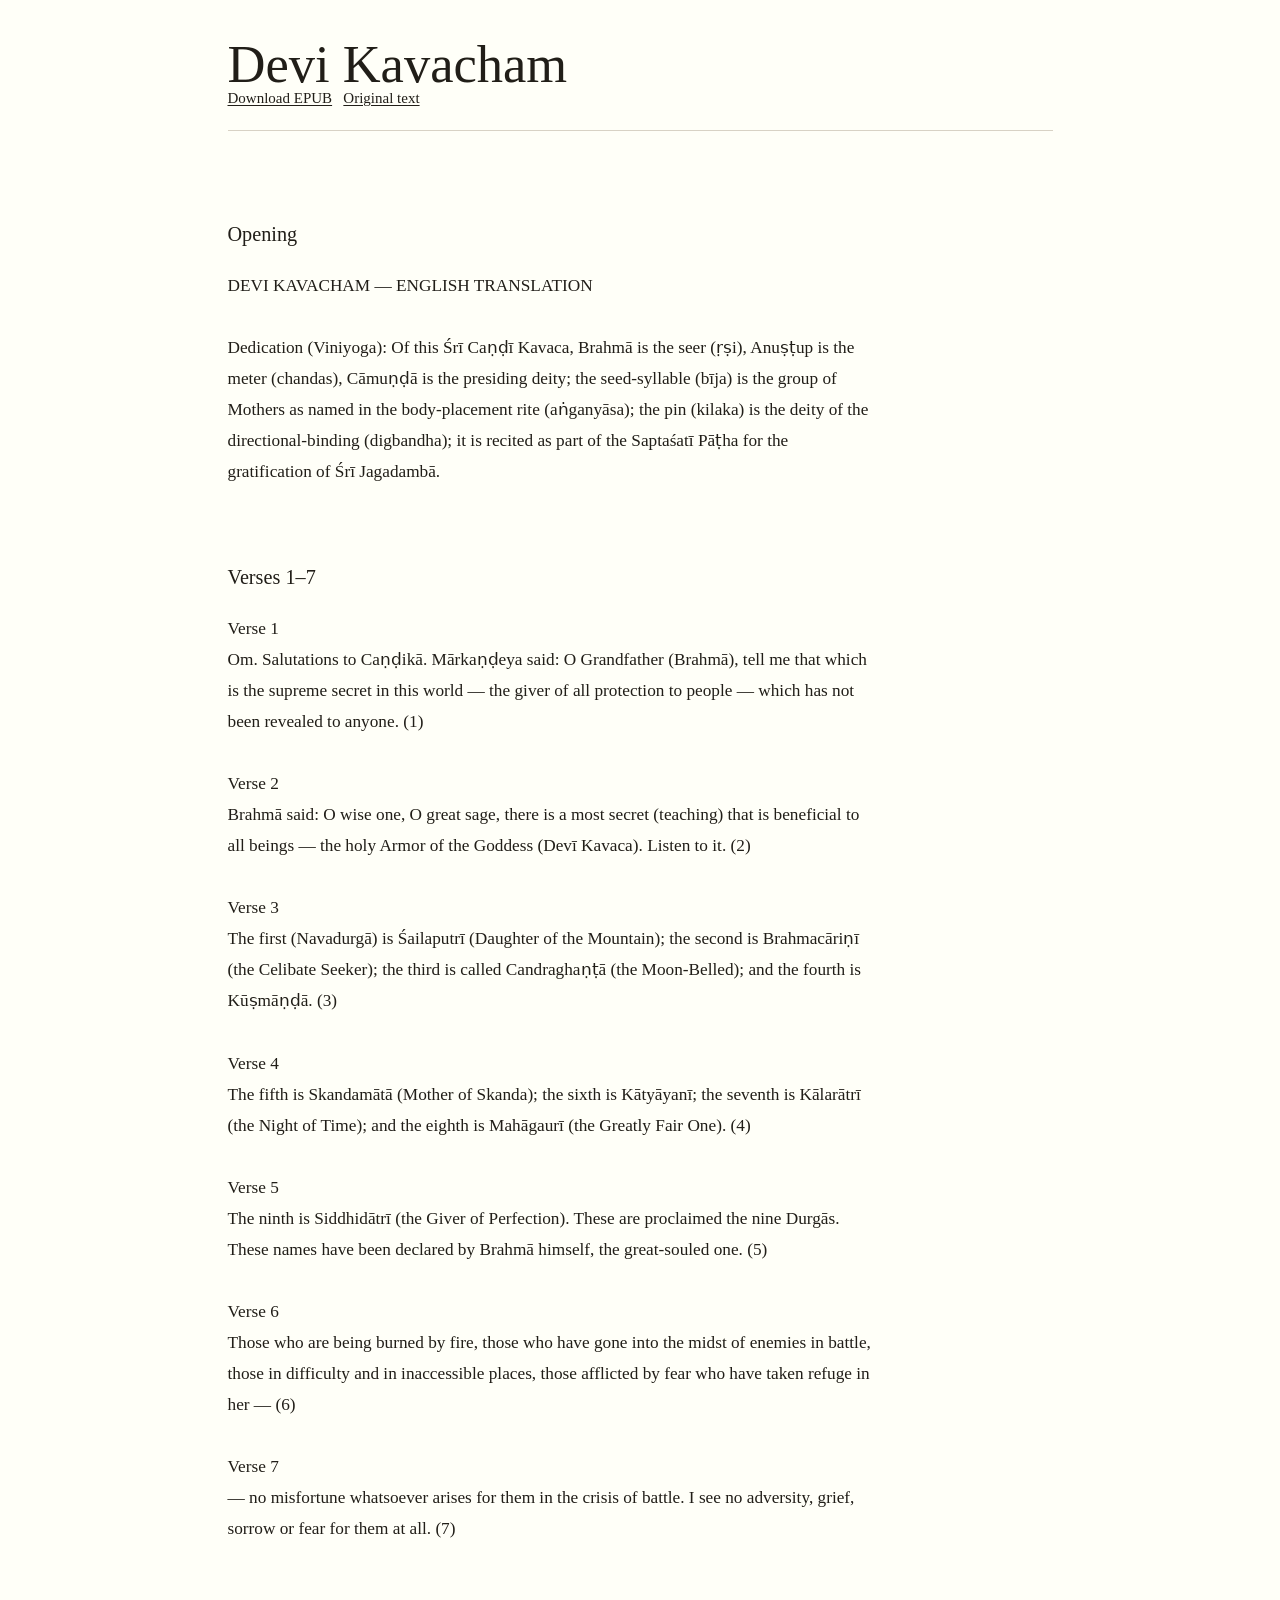
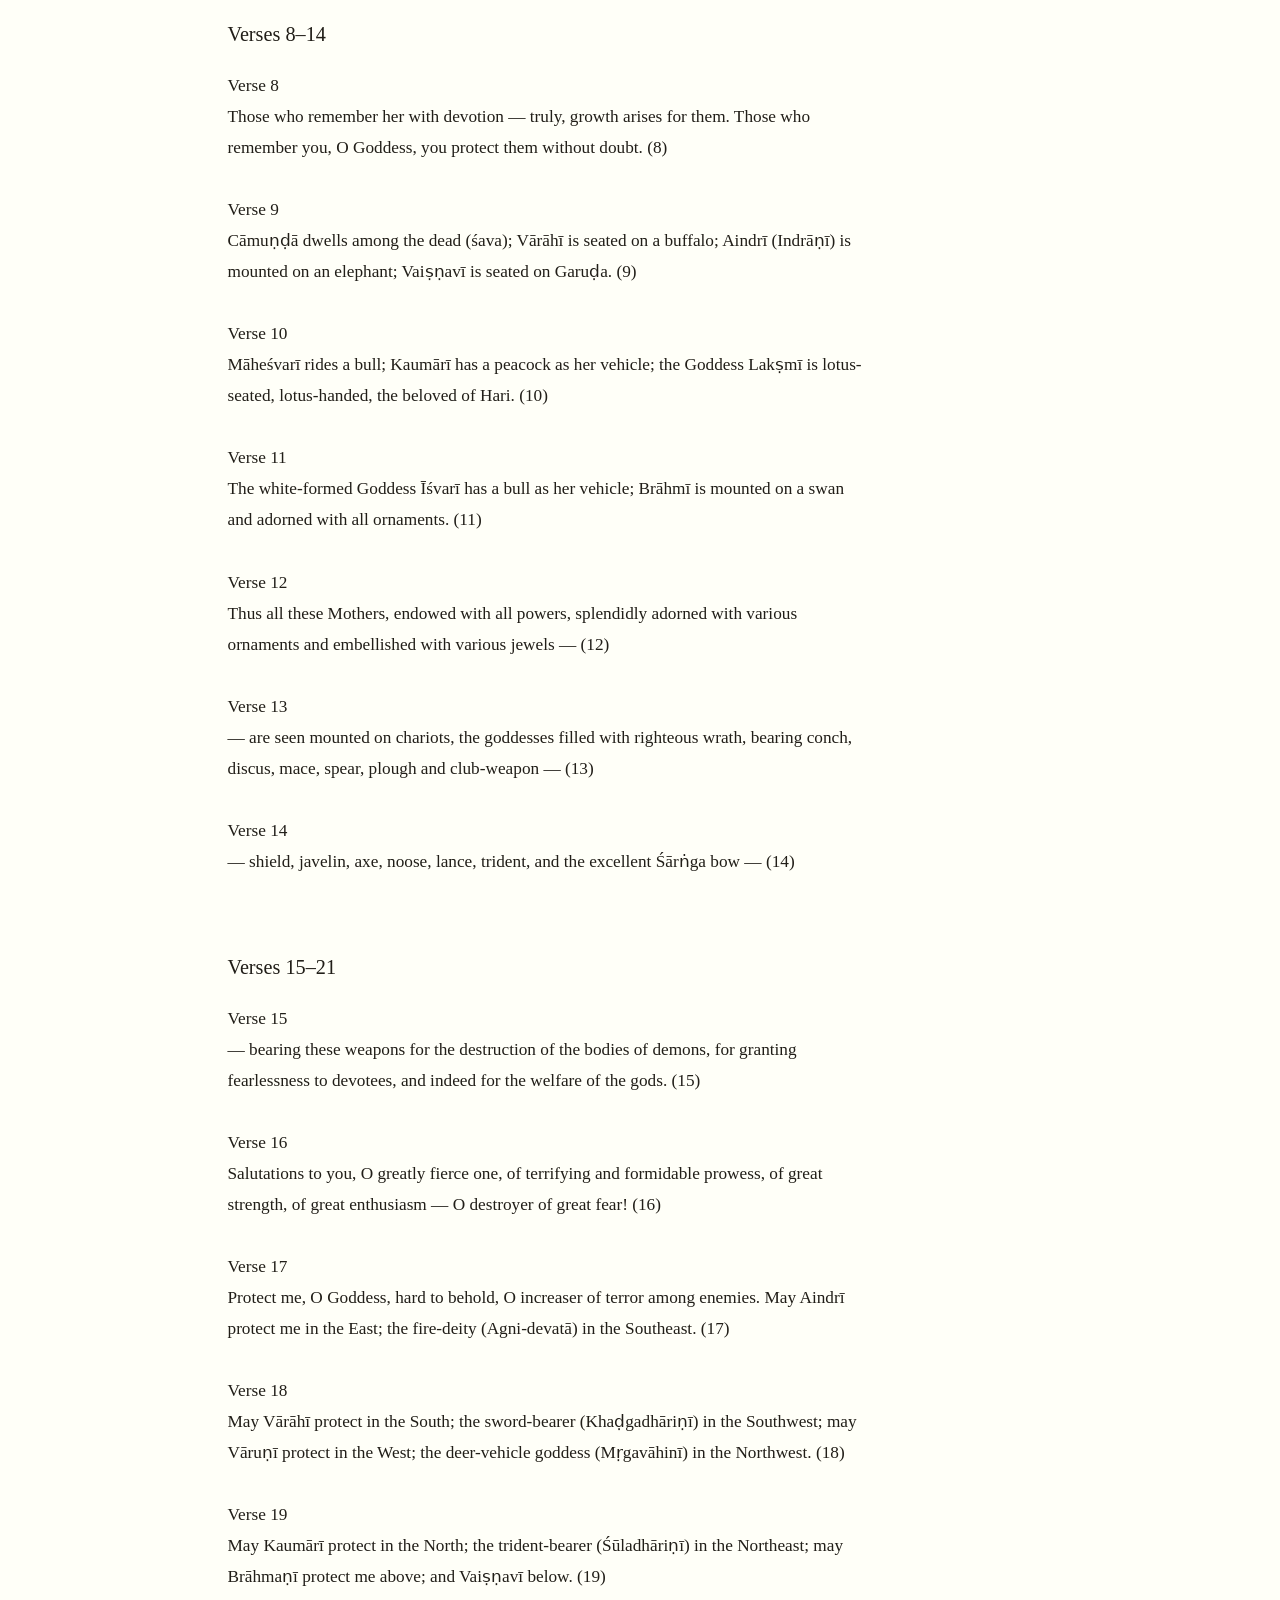
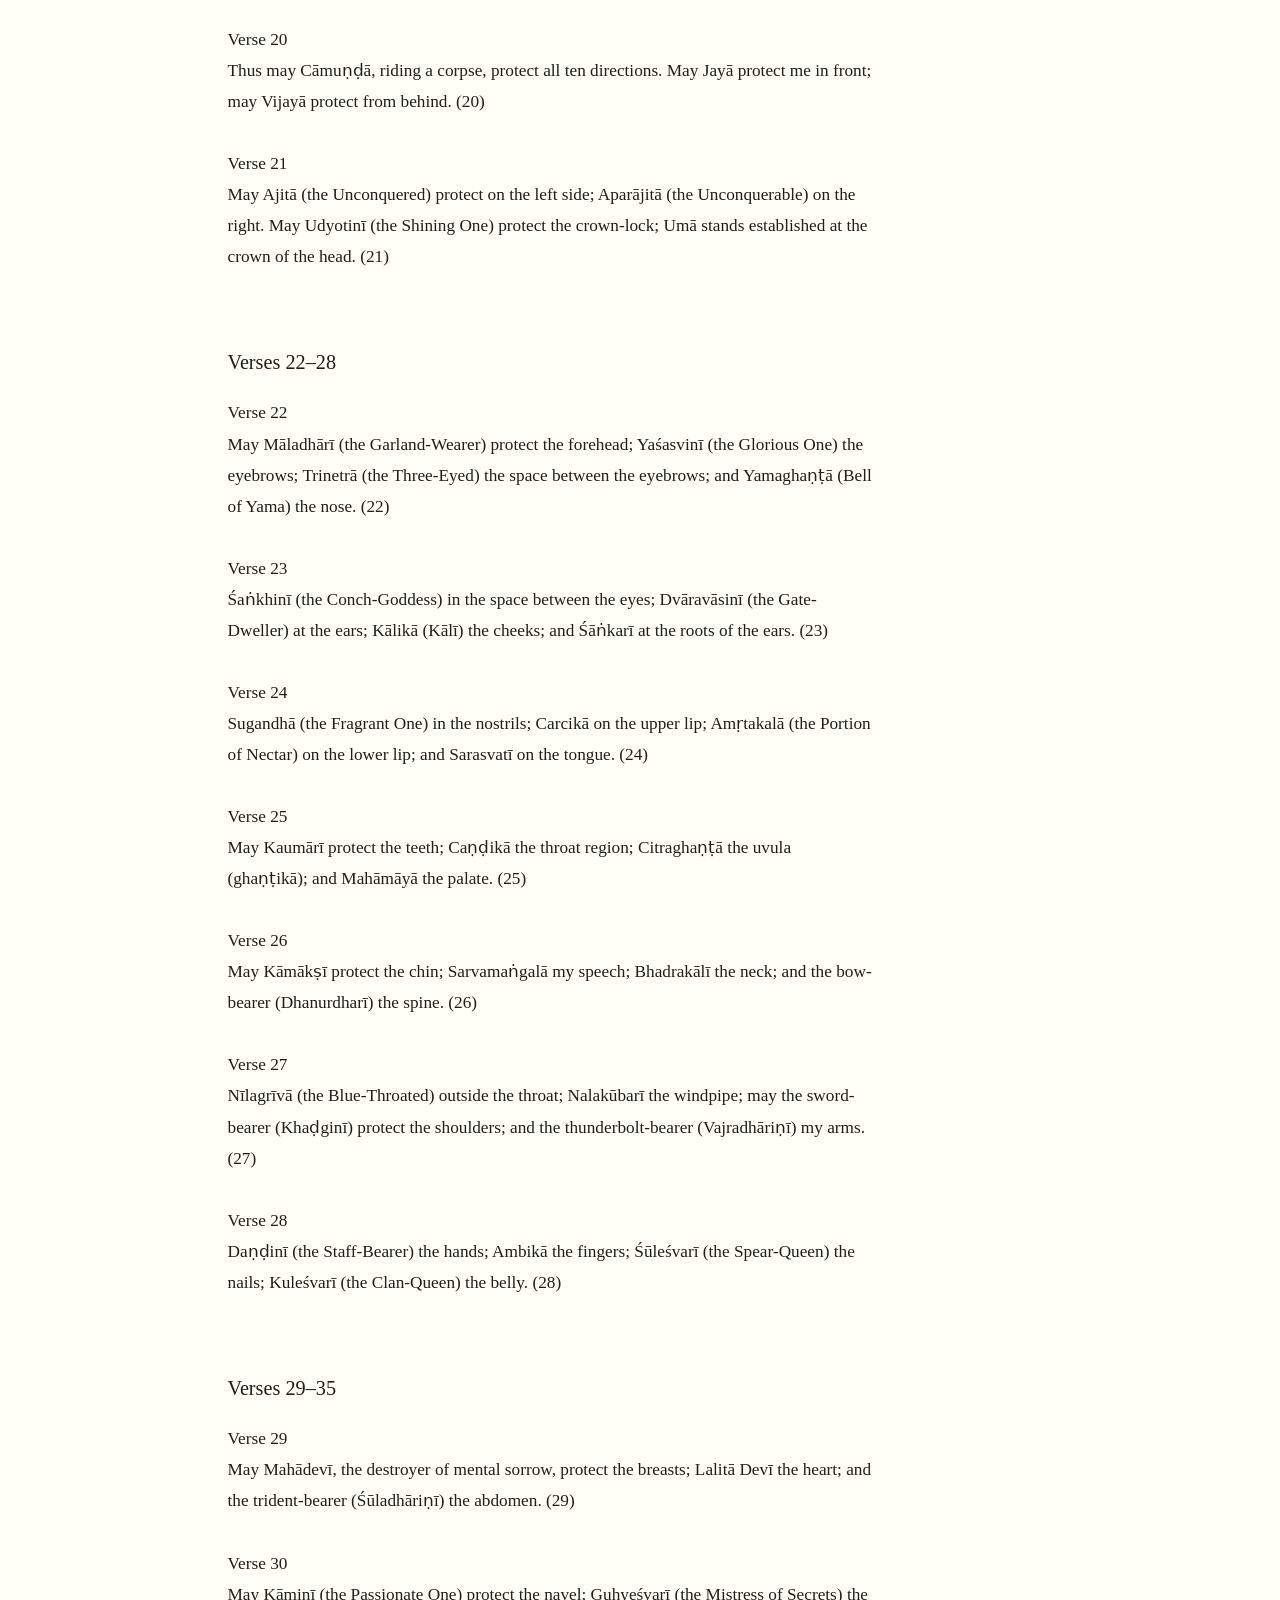
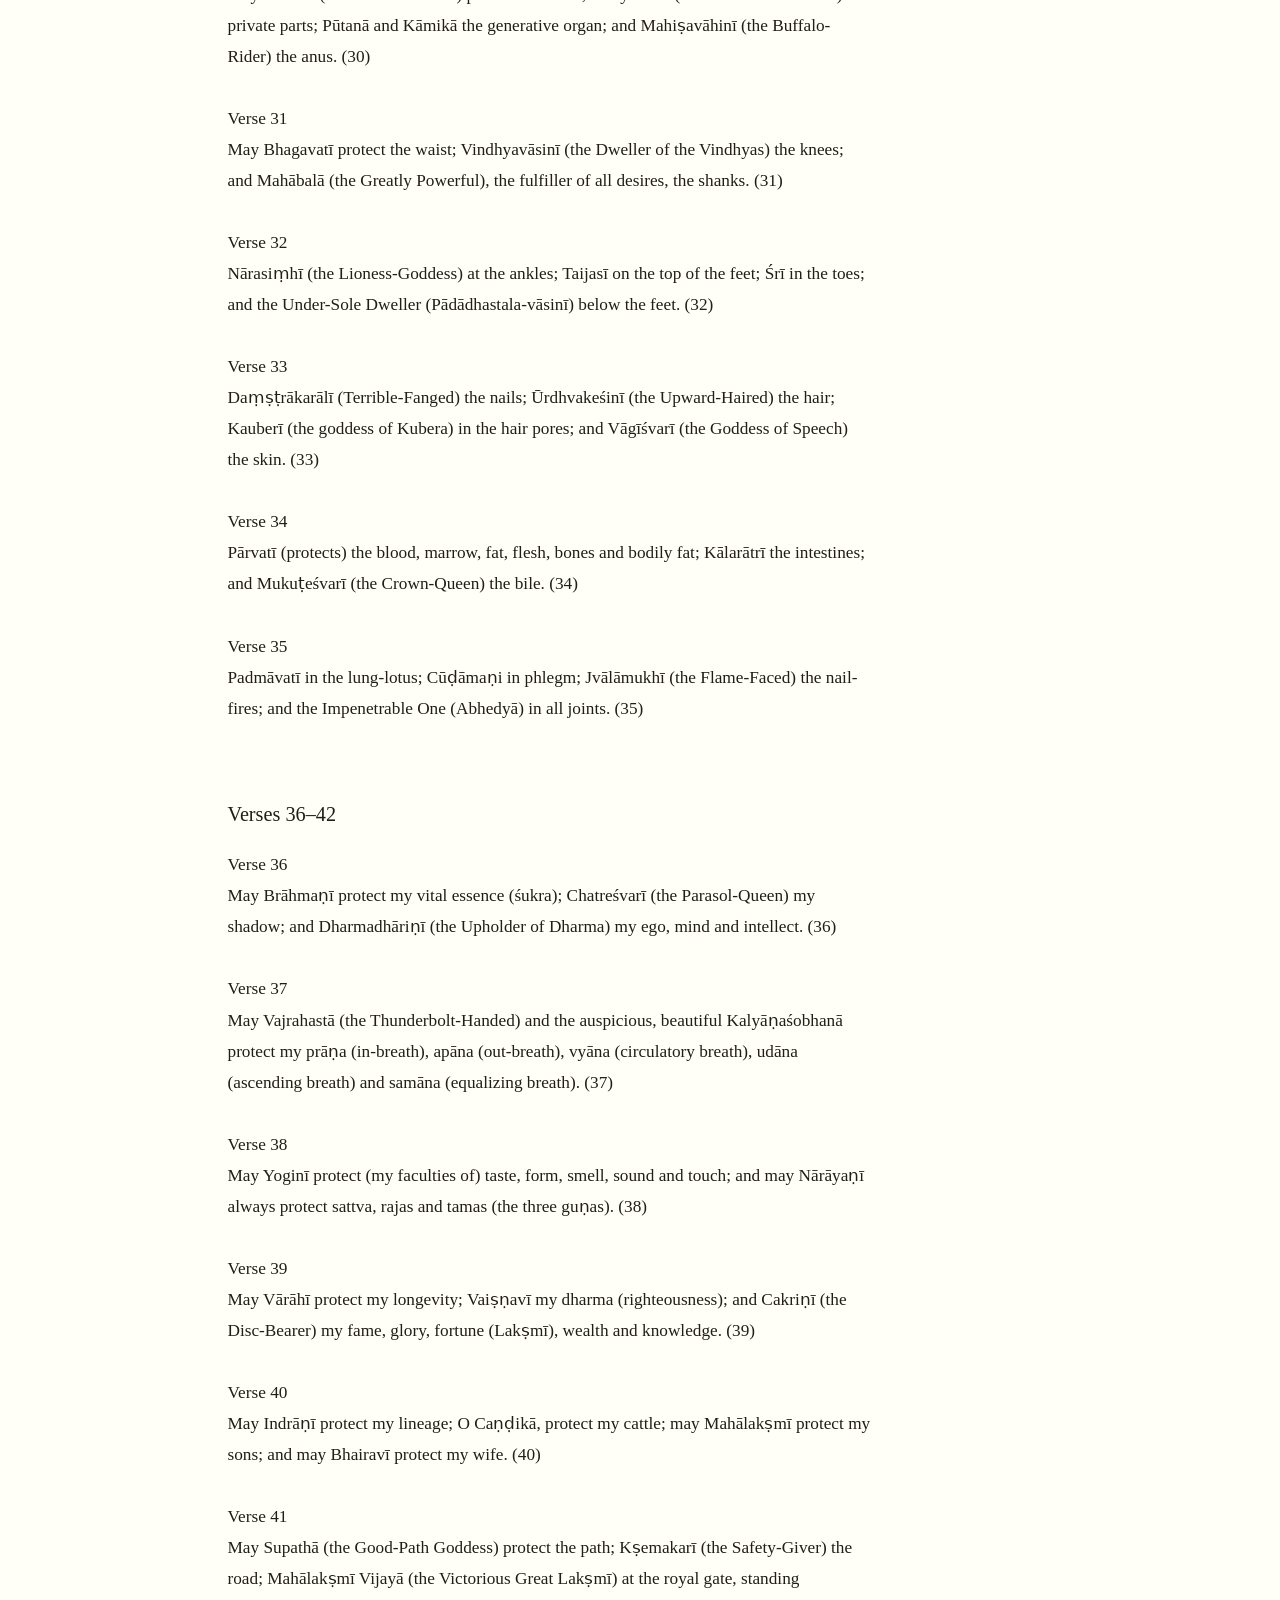
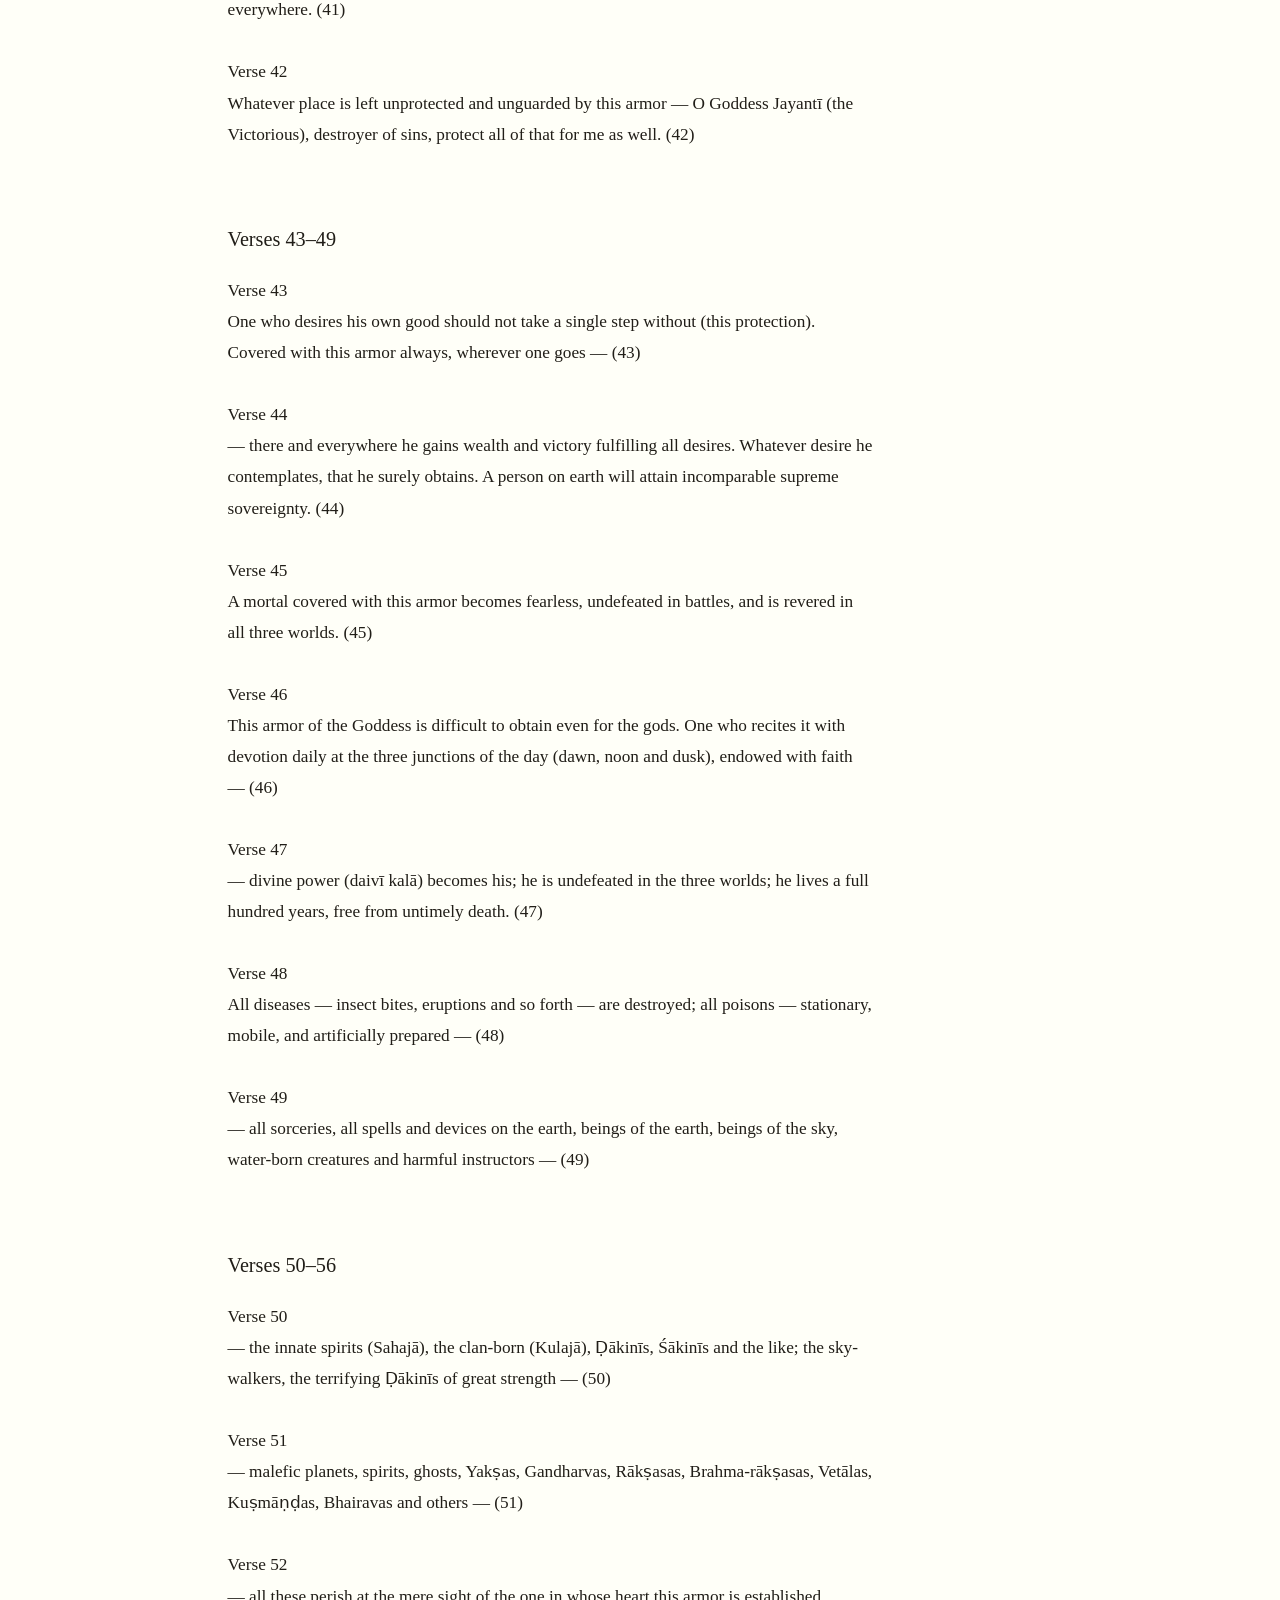
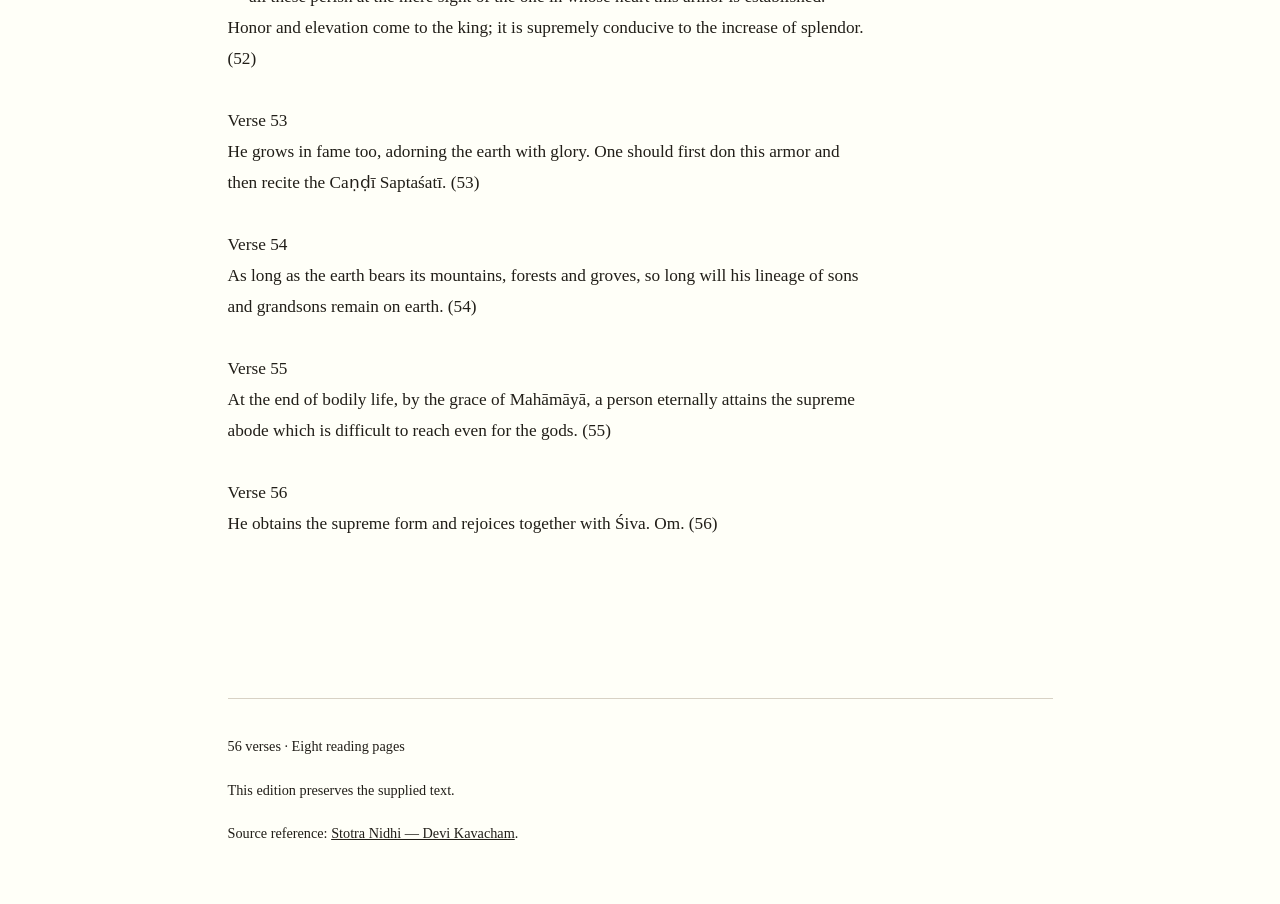
==== index.html @ 77fc0b28 "Add initial implementation for Devi Kavacham reading edition - Create  for the reading interface wit" ====
<!doctype html>
<html lang="en"><head><meta charset="utf-8"><meta name="viewport" content="width=device-width, initial-scale=1"><meta name="description" content="Devi Kavacham, presented in a quiet reading edition with 56 verses and an EPUB download."><title>Devi Kavacham</title><link rel="stylesheet" href="assets/vendor/tufte.css"><link rel="stylesheet" href="assets/reader.css"><script src="assets/reader.js" defer></script></head>
<body><a class="skip-link" href="#reading">Skip to text</a><header class="book-header"><h1>Devi Kavacham</h1><nav aria-label="Reading formats"><a href="Devi-Kavacham.epub" download>Download EPUB</a><a href="Devi_Kavacham_English_Only.txt" download>Original text</a><button id="epub-toggle" type="button" hidden>Read EPUB</button></nav></header>
<main id="reading"><div class="reader-controls" id="reader-controls" hidden><div class="page-controls"><label for="page-select">Go to</label><select id="page-select"><option value="0">Opening</option><option value="1">Page 1: Verses 1–7</option><option value="2">Page 2: Verses 8–14</option><option value="3">Page 3: Verses 15–21</option><option value="4">Page 4: Verses 22–28</option><option value="5">Page 5: Verses 29–35</option><option value="6">Page 6: Verses 36–42</option><option value="7">Page 7: Verses 43–49</option><option value="8">Page 8: Verses 50–56</option></select></div><div class="text-controls"><button type="button" id="smaller" aria-label="Decrease text size">A−</button><button type="button" id="larger" aria-label="Increase text size">A+</button></div></div>
<article id="html-reader"><section class="reading-page" id="page-0" aria-labelledby="heading-0"><h2 id="heading-0" tabindex="-1">Opening</h2><pre class="source-text">DEVI KAVACHAM — ENGLISH TRANSLATION

Dedication (Viniyoga): Of this Śrī Caṇḍī Kavaca, Brahmā is the seer (ṛṣi), Anuṣṭup is the meter (chandas), Cāmuṇḍā is the presiding deity; the seed-syllable (bīja) is the group of Mothers as named in the body-placement rite (aṅganyāsa); the pin (kilaka) is the deity of the directional-binding (digbandha); it is recited as part of the Saptaśatī Pāṭha for the gratification of Śrī Jagadambā.

</pre></section>
<section class="reading-page" id="page-1" aria-labelledby="heading-1"><h2 id="heading-1" tabindex="-1">Verses 1–7</h2><pre class="source-text"><span class="verse" id="verse-1"><span class="verse-label">Verse 1</span>
Om. Salutations to Caṇḍikā. Mārkaṇḍeya said: O Grandfather (Brahmā), tell me that which is the supreme secret in this world — the giver of all protection to people — which has not been revealed to anyone. (1)

</span><span class="verse" id="verse-2"><span class="verse-label">Verse 2</span>
Brahmā said: O wise one, O great sage, there is a most secret (teaching) that is beneficial to all beings — the holy Armor of the Goddess (Devī Kavaca). Listen to it. (2)

</span><span class="verse" id="verse-3"><span class="verse-label">Verse 3</span>
The first (Navadurgā) is Śailaputrī (Daughter of the Mountain); the second is Brahmacāriṇī (the Celibate Seeker); the third is called Candraghaṇṭā (the Moon-Belled); and the fourth is Kūṣmāṇḍā. (3)

</span><span class="verse" id="verse-4"><span class="verse-label">Verse 4</span>
The fifth is Skandamātā (Mother of Skanda); the sixth is Kātyāyanī; the seventh is Kālarātrī (the Night of Time); and the eighth is Mahāgaurī (the Greatly Fair One). (4)

</span><span class="verse" id="verse-5"><span class="verse-label">Verse 5</span>
The ninth is Siddhidātrī (the Giver of Perfection). These are proclaimed the nine Durgās. These names have been declared by Brahmā himself, the great-souled one. (5)

</span><span class="verse" id="verse-6"><span class="verse-label">Verse 6</span>
Those who are being burned by fire, those who have gone into the midst of enemies in battle, those in difficulty and in inaccessible places, those afflicted by fear who have taken refuge in her — (6)

</span><span class="verse" id="verse-7"><span class="verse-label">Verse 7</span>
— no misfortune whatsoever arises for them in the crisis of battle. I see no adversity, grief, sorrow or fear for them at all. (7)

</span></pre></section>
<section class="reading-page" id="page-2" aria-labelledby="heading-2"><h2 id="heading-2" tabindex="-1">Verses 8–14</h2><pre class="source-text"><span class="verse" id="verse-8"><span class="verse-label">Verse 8</span>
Those who remember her with devotion — truly, growth arises for them. Those who remember you, O Goddess, you protect them without doubt. (8)

</span><span class="verse" id="verse-9"><span class="verse-label">Verse 9</span>
Cāmuṇḍā dwells among the dead (śava); Vārāhī is seated on a buffalo; Aindrī (Indrāṇī) is mounted on an elephant; Vaiṣṇavī is seated on Garuḍa. (9)

</span><span class="verse" id="verse-10"><span class="verse-label">Verse 10</span>
Māheśvarī rides a bull; Kaumārī has a peacock as her vehicle; the Goddess Lakṣmī is lotus-seated, lotus-handed, the beloved of Hari. (10)

</span><span class="verse" id="verse-11"><span class="verse-label">Verse 11</span>
The white-formed Goddess Īśvarī has a bull as her vehicle; Brāhmī is mounted on a swan and adorned with all ornaments. (11)

</span><span class="verse" id="verse-12"><span class="verse-label">Verse 12</span>
Thus all these Mothers, endowed with all powers, splendidly adorned with various ornaments and embellished with various jewels — (12)

</span><span class="verse" id="verse-13"><span class="verse-label">Verse 13</span>
— are seen mounted on chariots, the goddesses filled with righteous wrath, bearing conch, discus, mace, spear, plough and club-weapon — (13)

</span><span class="verse" id="verse-14"><span class="verse-label">Verse 14</span>
— shield, javelin, axe, noose, lance, trident, and the excellent Śārṅga bow — (14)

</span></pre></section>
<section class="reading-page" id="page-3" aria-labelledby="heading-3"><h2 id="heading-3" tabindex="-1">Verses 15–21</h2><pre class="source-text"><span class="verse" id="verse-15"><span class="verse-label">Verse 15</span>
— bearing these weapons for the destruction of the bodies of demons, for granting fearlessness to devotees, and indeed for the welfare of the gods. (15)

</span><span class="verse" id="verse-16"><span class="verse-label">Verse 16</span>
Salutations to you, O greatly fierce one, of terrifying and formidable prowess, of great strength, of great enthusiasm — O destroyer of great fear! (16)

</span><span class="verse" id="verse-17"><span class="verse-label">Verse 17</span>
Protect me, O Goddess, hard to behold, O increaser of terror among enemies. May Aindrī protect me in the East; the fire-deity (Agni-devatā) in the Southeast. (17)

</span><span class="verse" id="verse-18"><span class="verse-label">Verse 18</span>
May Vārāhī protect in the South; the sword-bearer (Khaḍgadhāriṇī) in the Southwest; may Vāruṇī protect in the West; the deer-vehicle goddess (Mṛgavāhinī) in the Northwest. (18)

</span><span class="verse" id="verse-19"><span class="verse-label">Verse 19</span>
May Kaumārī protect in the North; the trident-bearer (Śūladhāriṇī) in the Northeast; may Brāhmaṇī protect me above; and Vaiṣṇavī below. (19)

</span><span class="verse" id="verse-20"><span class="verse-label">Verse 20</span>
Thus may Cāmuṇḍā, riding a corpse, protect all ten directions. May Jayā protect me in front; may Vijayā protect from behind. (20)

</span><span class="verse" id="verse-21"><span class="verse-label">Verse 21</span>
May Ajitā (the Unconquered) protect on the left side; Aparājitā (the Unconquerable) on the right. May Udyotinī (the Shining One) protect the crown-lock; Umā stands established at the crown of the head. (21)

</span></pre></section>
<section class="reading-page" id="page-4" aria-labelledby="heading-4"><h2 id="heading-4" tabindex="-1">Verses 22–28</h2><pre class="source-text"><span class="verse" id="verse-22"><span class="verse-label">Verse 22</span>
May Māladhārī (the Garland-Wearer) protect the forehead; Yaśasvinī (the Glorious One) the eyebrows; Trinetrā (the Three-Eyed) the space between the eyebrows; and Yamaghaṇṭā (Bell of Yama) the nose. (22)

</span><span class="verse" id="verse-23"><span class="verse-label">Verse 23</span>
Śaṅkhinī (the Conch-Goddess) in the space between the eyes; Dvāravāsinī (the Gate-Dweller) at the ears; Kālikā (Kālī) the cheeks; and Śāṅkarī at the roots of the ears. (23)

</span><span class="verse" id="verse-24"><span class="verse-label">Verse 24</span>
Sugandhā (the Fragrant One) in the nostrils; Carcikā on the upper lip; Amṛtakalā (the Portion of Nectar) on the lower lip; and Sarasvatī on the tongue. (24)

</span><span class="verse" id="verse-25"><span class="verse-label">Verse 25</span>
May Kaumārī protect the teeth; Caṇḍikā the throat region; Citraghaṇṭā the uvula (ghaṇṭikā); and Mahāmāyā the palate. (25)

</span><span class="verse" id="verse-26"><span class="verse-label">Verse 26</span>
May Kāmākṣī protect the chin; Sarvamaṅgalā my speech; Bhadrakālī the neck; and the bow-bearer (Dhanurdharī) the spine. (26)

</span><span class="verse" id="verse-27"><span class="verse-label">Verse 27</span>
Nīlagrīvā (the Blue-Throated) outside the throat; Nalakūbarī the windpipe; may the sword-bearer (Khaḍginī) protect the shoulders; and the thunderbolt-bearer (Vajradhāriṇī) my arms. (27)

</span><span class="verse" id="verse-28"><span class="verse-label">Verse 28</span>
Daṇḍinī (the Staff-Bearer) the hands; Ambikā the fingers; Śūleśvarī (the Spear-Queen) the nails; Kuleśvarī (the Clan-Queen) the belly. (28)

</span></pre></section>
<section class="reading-page" id="page-5" aria-labelledby="heading-5"><h2 id="heading-5" tabindex="-1">Verses 29–35</h2><pre class="source-text"><span class="verse" id="verse-29"><span class="verse-label">Verse 29</span>
May Mahādevī, the destroyer of mental sorrow, protect the breasts; Lalitā Devī the heart; and the trident-bearer (Śūladhāriṇī) the abdomen. (29)

</span><span class="verse" id="verse-30"><span class="verse-label">Verse 30</span>
May Kāminī (the Passionate One) protect the navel; Guhyeśvarī (the Mistress of Secrets) the private parts; Pūtanā and Kāmikā the generative organ; and Mahiṣavāhinī (the Buffalo-Rider) the anus. (30)

</span><span class="verse" id="verse-31"><span class="verse-label">Verse 31</span>
May Bhagavatī protect the waist; Vindhyavāsinī (the Dweller of the Vindhyas) the knees; and Mahābalā (the Greatly Powerful), the fulfiller of all desires, the shanks. (31)

</span><span class="verse" id="verse-32"><span class="verse-label">Verse 32</span>
Nārasiṃhī (the Lioness-Goddess) at the ankles; Taijasī on the top of the feet; Śrī in the toes; and the Under-Sole Dweller (Pādādhastala-vāsinī) below the feet. (32)

</span><span class="verse" id="verse-33"><span class="verse-label">Verse 33</span>
Daṃṣṭrākarālī (Terrible-Fanged) the nails; Ūrdhvakeśinī (the Upward-Haired) the hair; Kauberī (the goddess of Kubera) in the hair pores; and Vāgīśvarī (the Goddess of Speech) the skin. (33)

</span><span class="verse" id="verse-34"><span class="verse-label">Verse 34</span>
Pārvatī (protects) the blood, marrow, fat, flesh, bones and bodily fat; Kālarātrī the intestines; and Mukuṭeśvarī (the Crown-Queen) the bile. (34)

</span><span class="verse" id="verse-35"><span class="verse-label">Verse 35</span>
Padmāvatī in the lung-lotus; Cūḍāmaṇi in phlegm; Jvālāmukhī (the Flame-Faced) the nail-fires; and the Impenetrable One (Abhedyā) in all joints. (35)

</span></pre></section>
<section class="reading-page" id="page-6" aria-labelledby="heading-6"><h2 id="heading-6" tabindex="-1">Verses 36–42</h2><pre class="source-text"><span class="verse" id="verse-36"><span class="verse-label">Verse 36</span>
May Brāhmaṇī protect my vital essence (śukra); Chatreśvarī (the Parasol-Queen) my shadow; and Dharmadhāriṇī (the Upholder of Dharma) my ego, mind and intellect. (36)

</span><span class="verse" id="verse-37"><span class="verse-label">Verse 37</span>
May Vajrahastā (the Thunderbolt-Handed) and the auspicious, beautiful Kalyāṇaśobhanā protect my prāṇa (in-breath), apāna (out-breath), vyāna (circulatory breath), udāna (ascending breath) and samāna (equalizing breath). (37)

</span><span class="verse" id="verse-38"><span class="verse-label">Verse 38</span>
May Yoginī protect (my faculties of) taste, form, smell, sound and touch; and may Nārāyaṇī always protect sattva, rajas and tamas (the three guṇas). (38)

</span><span class="verse" id="verse-39"><span class="verse-label">Verse 39</span>
May Vārāhī protect my longevity; Vaiṣṇavī my dharma (righteousness); and Cakriṇī (the Disc-Bearer) my fame, glory, fortune (Lakṣmī), wealth and knowledge. (39)

</span><span class="verse" id="verse-40"><span class="verse-label">Verse 40</span>
May Indrāṇī protect my lineage; O Caṇḍikā, protect my cattle; may Mahālakṣmī protect my sons; and may Bhairavī protect my wife. (40)

</span><span class="verse" id="verse-41"><span class="verse-label">Verse 41</span>
May Supathā (the Good-Path Goddess) protect the path; Kṣemakarī (the Safety-Giver) the road; Mahālakṣmī Vijayā (the Victorious Great Lakṣmī) at the royal gate, standing everywhere. (41)

</span><span class="verse" id="verse-42"><span class="verse-label">Verse 42</span>
Whatever place is left unprotected and unguarded by this armor — O Goddess Jayantī (the Victorious), destroyer of sins, protect all of that for me as well. (42)

</span></pre></section>
<section class="reading-page" id="page-7" aria-labelledby="heading-7"><h2 id="heading-7" tabindex="-1">Verses 43–49</h2><pre class="source-text"><span class="verse" id="verse-43"><span class="verse-label">Verse 43</span>
One who desires his own good should not take a single step without (this protection). Covered with this armor always, wherever one goes — (43)

</span><span class="verse" id="verse-44"><span class="verse-label">Verse 44</span>
— there and everywhere he gains wealth and victory fulfilling all desires. Whatever desire he contemplates, that he surely obtains. A person on earth will attain incomparable supreme sovereignty. (44)

</span><span class="verse" id="verse-45"><span class="verse-label">Verse 45</span>
A mortal covered with this armor becomes fearless, undefeated in battles, and is revered in all three worlds. (45)

</span><span class="verse" id="verse-46"><span class="verse-label">Verse 46</span>
This armor of the Goddess is difficult to obtain even for the gods. One who recites it with devotion daily at the three junctions of the day (dawn, noon and dusk), endowed with faith — (46)

</span><span class="verse" id="verse-47"><span class="verse-label">Verse 47</span>
— divine power (daivī kalā) becomes his; he is undefeated in the three worlds; he lives a full hundred years, free from untimely death. (47)

</span><span class="verse" id="verse-48"><span class="verse-label">Verse 48</span>
All diseases — insect bites, eruptions and so forth — are destroyed; all poisons — stationary, mobile, and artificially prepared — (48)

</span><span class="verse" id="verse-49"><span class="verse-label">Verse 49</span>
— all sorceries, all spells and devices on the earth, beings of the earth, beings of the sky, water-born creatures and harmful instructors — (49)

</span></pre></section>
<section class="reading-page" id="page-8" aria-labelledby="heading-8"><h2 id="heading-8" tabindex="-1">Verses 50–56</h2><pre class="source-text"><span class="verse" id="verse-50"><span class="verse-label">Verse 50</span>
— the innate spirits (Sahajā), the clan-born (Kulajā), Ḍākinīs, Śākinīs and the like; the sky-walkers, the terrifying Ḍākinīs of great strength — (50)

</span><span class="verse" id="verse-51"><span class="verse-label">Verse 51</span>
— malefic planets, spirits, ghosts, Yakṣas, Gandharvas, Rākṣasas, Brahma-rākṣasas, Vetālas, Kuṣmāṇḍas, Bhairavas and others — (51)

</span><span class="verse" id="verse-52"><span class="verse-label">Verse 52</span>
— all these perish at the mere sight of the one in whose heart this armor is established. Honor and elevation come to the king; it is supremely conducive to the increase of splendor. (52)

</span><span class="verse" id="verse-53"><span class="verse-label">Verse 53</span>
He grows in fame too, adorning the earth with glory. One should first don this armor and then recite the Caṇḍī Saptaśatī. (53)

</span><span class="verse" id="verse-54"><span class="verse-label">Verse 54</span>
As long as the earth bears its mountains, forests and groves, so long will his lineage of sons and grandsons remain on earth. (54)

</span><span class="verse" id="verse-55"><span class="verse-label">Verse 55</span>
At the end of bodily life, by the grace of Mahāmāyā, a person eternally attains the supreme abode which is difficult to reach even for the gods. (55)

</span><span class="verse" id="verse-56"><span class="verse-label">Verse 56</span>
He obtains the supreme form and rejoices together with Śiva. Om. (56)

</span></pre></section></article>
<section id="epub-reader" hidden aria-label="EPUB reader"><p id="epub-help" class="reader-help"></p><div id="epub-area" tabindex="0" role="region" aria-label="Book pages" aria-describedby="epub-help"></div><p id="epub-status" role="status" aria-live="polite"></p><div class="epub-controls"><button type="button" id="epub-previous">Previous spread</button><button type="button" id="epub-next">Next spread</button></div></section></main>
<footer><p>56 verses · Eight reading pages</p><p>This edition preserves the supplied text.</p><p>Source reference: <a href="https://stotranidhi.com/en/durga-saptasati-devi-kavacham-in-english/">Stotra Nidhi — Devi Kavacham</a>.</p></footer></body></html>
---- assets/vendor/tufte.css ----
@charset "UTF-8";

/* Import ET Book styles
   adapted from https://github.com/edwardtufte/et-book/blob/gh-pages/et-book.css */

@font-face {
    font-family: "et-book";
    src: url("et-book/et-book-roman-line-figures/et-book-roman-line-figures.eot");
    src: url("et-book/et-book-roman-line-figures/et-book-roman-line-figures.eot?#iefix") format("embedded-opentype"), url("et-book/et-book-roman-line-figures/et-book-roman-line-figures.woff") format("woff"), url("et-book/et-book-roman-line-figures/et-book-roman-line-figures.ttf") format("truetype"), url("et-book/et-book-roman-line-figures/et-book-roman-line-figures.svg#etbookromanosf") format("svg");
    font-weight: normal;
    font-style: normal;
    font-display: swap;
}

@font-face {
    font-family: "et-book";
    src: url("et-book/et-book-display-italic-old-style-figures/et-book-display-italic-old-style-figures.eot");
    src: url("et-book/et-book-display-italic-old-style-figures/et-book-display-italic-old-style-figures.eot?#iefix") format("embedded-opentype"), url("et-book/et-book-display-italic-old-style-figures/et-book-display-italic-old-style-figures.woff") format("woff"), url("et-book/et-book-display-italic-old-style-figures/et-book-display-italic-old-style-figures.ttf") format("truetype"), url("et-book/et-book-display-italic-old-style-figures/et-book-display-italic-old-style-figures.svg#etbookromanosf") format("svg");
    font-weight: normal;
    font-style: italic;
    font-display: swap;
}

@font-face {
    font-family: "et-book";
    src: url("et-book/et-book-bold-line-figures/et-book-bold-line-figures.eot");
    src: url("et-book/et-book-bold-line-figures/et-book-bold-line-figures.eot?#iefix") format("embedded-opentype"), url("et-book/et-book-bold-line-figures/et-book-bold-line-figures.woff") format("woff"), url("et-book/et-book-bold-line-figures/et-book-bold-line-figures.ttf") format("truetype"), url("et-book/et-book-bold-line-figures/et-book-bold-line-figures.svg#etbookromanosf") format("svg");
    font-weight: bold;
    font-style: normal;
    font-display: swap;
}

@font-face {
    font-family: "et-book-roman-old-style";
    src: url("et-book/et-book-roman-old-style-figures/et-book-roman-old-style-figures.eot");
    src: url("et-book/et-book-roman-old-style-figures/et-book-roman-old-style-figures.eot?#iefix") format("embedded-opentype"), url("et-book/et-book-roman-old-style-figures/et-book-roman-old-style-figures.woff") format("woff"), url("et-book/et-book-roman-old-style-figures/et-book-roman-old-style-figures.ttf") format("truetype"), url("et-book/et-book-roman-old-style-figures/et-book-roman-old-style-figures.svg#etbookromanosf") format("svg");
    font-weight: normal;
    font-style: normal;
    font-display: swap;
}

/* Tufte CSS styles */
html {
    font-size: 15px;
}

body {
    width: 87.5%;
    margin-left: auto;
    margin-right: auto;
    padding-left: 12.5%;
    font-family: et-book, Palatino, "Palatino Linotype", "Palatino LT STD", "Book Antiqua", Georgia, serif;
    background-color: #fffff8;
    color: #111;
    max-width: 1400px;
    counter-reset: sidenote-counter;
}

/* Adds dark mode */
@media (prefers-color-scheme: dark) {
    body {
        background-color: #151515;
        color: #ddd;
    }
}

h1 {
    font-weight: 400;
    margin-top: 4rem;
    margin-bottom: 1.5rem;
    font-size: 3.2rem;
    line-height: 1;
}

h2 {
    font-style: italic;
    font-weight: 400;
    margin-top: 2.1rem;
    margin-bottom: 1.4rem;
    font-size: 2.2rem;
    line-height: 1;
}

h3 {
    font-style: italic;
    font-weight: 400;
    font-size: 1.7rem;
    margin-top: 2rem;
    margin-bottom: 1.4rem;
    line-height: 1;
}

hr {
    display: block;
    height: 1px;
    width: 55%;
    border: 0;
    border-top: 1px solid #ccc;
    margin: 1em 0;
    padding: 0;
}

p.subtitle {
    font-style: italic;
    margin-top: 1rem;
    margin-bottom: 1rem;
    font-size: 1.8rem;
    display: block;
    line-height: 1;
}

.numeral {
    font-family: et-book-roman-old-style;
}

.danger {
    color: red;
}

article {
    padding: 5rem 0rem;
}

section {
    padding-top: 1rem;
    padding-bottom: 1rem;
}

p,
dl,
ol,
ul {
    font-size: 1.4rem;
    line-height: 2rem;
}

p {
    margin-top: 1.4rem;
    margin-bottom: 1.4rem;
    padding-right: 0;
    vertical-align: baseline;
}

sup {
    line-height: 0;
}

/* Chapter Epigraphs */
div.epigraph {
    margin: 5em 0;
}

div.epigraph > blockquote {
    margin-top: 3em;
    margin-bottom: 3em;
}

div.epigraph > blockquote,
div.epigraph > blockquote > p {
    font-style: italic;
}

div.epigraph > blockquote > footer {
    font-style: normal;
}

div.epigraph > blockquote > footer > cite {
    font-style: italic;
}
/* end chapter epigraphs styles */

blockquote {
    font-size: 1.4rem;
}

blockquote p {
    width: 55%;
    margin-right: 40px;
}

blockquote footer {
    width: 55%;
    font-size: 1.1rem;
    text-align: right;
}

section > p,
section > footer,
section > table {
    width: 55%;
}

/* 50 + 5 == 55, to be the same width as paragraph */
section > dl,
section > ol,
section > ul {
    width: 50%;
    -webkit-padding-start: 5%;
}

dt:not(:first-child),
li:not(:first-child) {
    margin-top: 0.25rem;
}

figure {
    padding: 0;
    border: 0;
    font-size: 100%;
    font: inherit;
    vertical-align: baseline;
    max-width: 55%;
    -webkit-margin-start: 0;
    -webkit-margin-end: 0;
    margin: 0 0 3em 0;
}

figcaption {
    float: right;
    clear: right;
    margin-top: 0;
    margin-bottom: 0;
    font-size: 1.1rem;
    line-height: 1.6;
    vertical-align: baseline;
    position: relative;
    max-width: 40%;
}

figure.fullwidth figcaption {
    margin-right: 24%;
}

a:link,
a:visited {
    color: inherit;
    text-underline-offset: 0.1em;
    text-decoration-thickness: 0.05em;
}

/* Sidenotes, margin notes, figures, captions */
img {
    max-width: 100%;
    height: auto;
}

figure.fullwidth img {
    width: 100%;
}

.sidenote,
.marginnote {
    float: right;
    clear: right;
    margin-right: -60%;
    width: 50%;
    margin-top: 0.3rem;
    margin-bottom: 0;
    font-size: 1.1rem;
    line-height: 1.3;
    vertical-align: baseline;
    position: relative;
}

.sidenote-number {
    counter-increment: sidenote-counter;
}

.sidenote-number:after,
.sidenote:before {
    font-family: et-book-roman-old-style;
    position: relative;
    vertical-align: baseline;
}

.sidenote-number:after {
    content: counter(sidenote-counter);
    font-size: 1rem;
    top: -0.5rem;
    left: 0.1rem;
}

.sidenote:before {
    content: counter(sidenote-counter) " ";
    font-size: 1rem;
    top: -0.5rem;
}

blockquote .sidenote,
blockquote .marginnote {
    margin-right: -82%;
    min-width: 59%;
    text-align: left;
}

div.fullwidth,
table.fullwidth {
    width: 100%;
}

div.table-wrapper {
    overflow-x: auto;
    font-family: "Trebuchet MS", "Gill Sans", "Gill Sans MT", sans-serif;
}

.sans {
    font-family: "Gill Sans", "Gill Sans MT", Calibri, sans-serif;
    letter-spacing: .03em;
}

code, pre > code {
    font-family: Consolas, "Liberation Mono", Menlo, Courier, monospace;
    font-size: 1.0rem;
    line-height: 1.42;
    -webkit-text-size-adjust: 100%; /* Prevent adjustments of font size after orientation changes in iOS. See https://github.com/edwardtufte/tufte-css/issues/81#issuecomment-261953409 */
}

.sans > code {
    font-size: 1.2rem;
}

h1 > code,
h2 > code,
h3 > code {
    font-size: 0.80em;
}

.marginnote > code,
.sidenote > code {
    font-size: 1rem;
}

pre > code {
    font-size: 0.9rem;
    width: 52.5%;
    margin-left: 2.5%;
    overflow-x: auto;
    display: block;
}

pre.fullwidth > code {
    width: 90%;
}

.fullwidth {
    max-width: 90%;
    clear:both;
}

span.newthought {
    font-variant: small-caps;
    font-size: 1.2em;
}

input.margin-toggle {
    display: none;
}

label.sidenote-number {
    display: inline-block;
    max-height: 2rem; /* should be less than or equal to paragraph line-height */
}

label.margin-toggle:not(.sidenote-number) {
    display: none;
}

.iframe-wrapper {
    position: relative;
    padding-bottom: 56.25%; /* 16:9 */
    padding-top: 25px;
    height: 0;
}

.iframe-wrapper iframe {
    position: absolute;
    top: 0;
    left: 0;
    width: 100%;
    height: 100%;
}

@media (max-width: 760px) {
    body {
        width: 84%;
        padding-left: 8%;
        padding-right: 8%;
    }

    hr,
    section > p,
    section > footer,
    section > table {
        width: 100%;
    }

    pre > code {
        width: 97%;
    }

    section > dl,
    section > ol,
    section > ul {
        width: 90%;
    }

    figure {
        max-width: 90%;
    }

    figcaption,
    figure.fullwidth figcaption {
        margin-right: 0%;
        max-width: none;
    }

    blockquote {
        margin-left: 1.5em;
        margin-right: 0em;
    }

    blockquote p,
    blockquote footer {
        width: 100%;
    }

    label.margin-toggle:not(.sidenote-number) {
        display: inline;
    }

    .sidenote,
    .marginnote {
        display: none;
    }

    .margin-toggle:checked + .sidenote,
    .margin-toggle:checked + .marginnote {
        display: block;
        float: left;
        left: 1rem;
        clear: both;
        width: 95%;
        margin: 1rem 2.5%;
        vertical-align: baseline;
        position: relative;
    }

    label {
        cursor: pointer;
    }

    div.table-wrapper,
    table {
        width: 85%;
    }

    img {
        width: 100%;
    }
}
---- assets/reader.css ----
:root { color-scheme: light; --reading-size: 1.15rem; }
* { box-sizing: border-box; }
body { width: auto; max-width: 58rem; margin: 0 auto; padding: 2.5rem 1.5rem; background: #fffff8; color: #211e18; }
body, button, select { font-family: Georgia, 'Times New Roman', serif; }
.book-header { border-bottom: 1px solid #d8d2c5; padding-bottom: 1.5rem; }
h1 { margin: 0; font-weight: normal; font-size: clamp(2.2rem, 6vw, 3.5rem); }
.subtitle { font-size: 1.25rem; font-style: italic; margin: .7rem 0 1.4rem; }
nav, .page-controls, .text-controls, .epub-controls { display: flex; align-items: center; flex-wrap: wrap; gap: .75rem; }
nav a { font-size: 1rem; }
a { color: #593322; text-decoration: underline; text-underline-offset: .18em; }
button, select { min-height: 44px; padding: .5rem .75rem; border: 1px solid #938876; border-radius: 2px; background: transparent; color: inherit; font-size: 1rem; }
button { cursor: pointer; }
button:disabled { opacity: .5; cursor: default; }
button:hover:not(:disabled) { background: #eeeade; }
:focus-visible { outline: 3px solid #744422; outline-offset: 4px; }
.skip-link { position: absolute; top: -8rem; padding: .7rem; background: #fffff8; }
.skip-link:focus { top: .5rem; }
.reader-controls { display: flex; flex-wrap: wrap; justify-content: space-between; gap: 1rem; padding-top: 1.5rem; }
[hidden] { display: none !important; }
.reader-status { font-size: 1rem; color: #5b5144; margin: 1.3rem 0 0; width: auto; }
.reading-page { padding: 1.25rem 0 2rem; max-width: 43rem; }
.reading-page h2 { font-size: 1.35rem; font-style: normal; font-weight: normal; margin: 0 0 1.7rem; }
pre.source-text { font-family: Georgia, 'Times New Roman', serif; font-size: var(--reading-size); line-height: 1.8; white-space: pre-wrap; overflow-wrap: anywhere; tab-size: 8; width: 100%; padding: 0; margin: 0; background: transparent; }
.source-text span { scroll-margin-top: 1rem; }
footer { border-top: 1px solid #d8d2c5; padding-top: 1rem; margin-top: 1.5rem; }
footer p, #epub-reader p { width: auto; font-size: .95rem; line-height: 1.6; max-width: 43rem; }
#epub-area { height: 75vh; min-height: 25rem; margin-top: 1rem; background: #fffff8; }
@media (max-width: 600px) { body { padding: 1.5rem 1rem; } select { max-width: 100%; } .page-controls { gap: .5rem; } }
@media print { nav, .reader-controls, .reader-status, .skip-link, #epub-reader { display: none !important; } .reading-page[hidden] { display: block !important; } body { max-width: none; padding: 0; } .reading-page { break-before: page; max-width: none; } .book-header { border: 0; } }
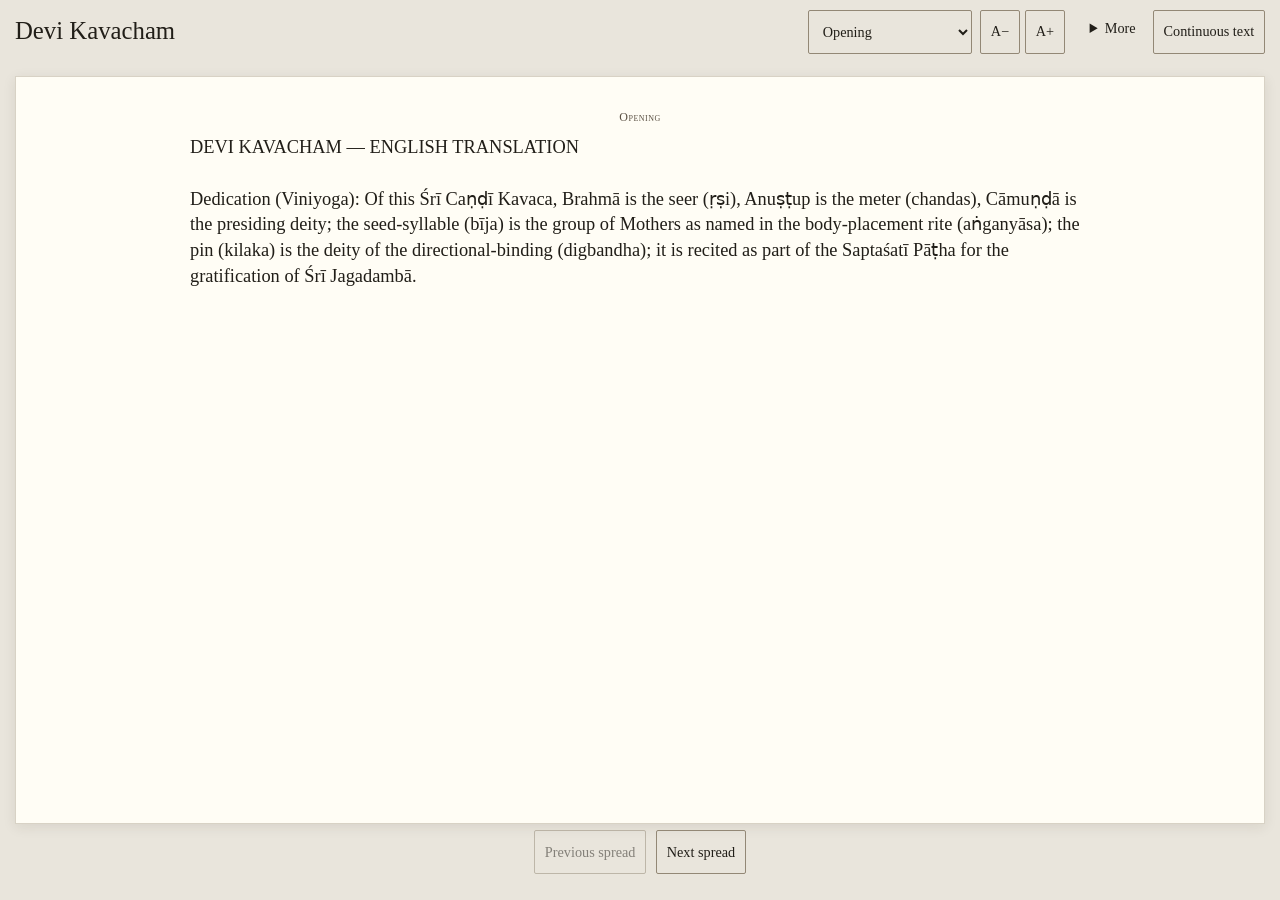
==== commit 5640afb8: "Refactor code structure for improved readability and maintainability" ====
--- a/index.html
+++ b/index.html
@@ -1,187 +1,187 @@
 <!doctype html>
 <html lang="en"><head><meta charset="utf-8"><meta name="viewport" content="width=device-width, initial-scale=1"><meta name="description" content="Devi Kavacham, presented in a quiet reading edition with 56 verses and an EPUB download."><title>Devi Kavacham</title><link rel="stylesheet" href="assets/vendor/tufte.css"><link rel="stylesheet" href="assets/reader.css"><script src="assets/reader.js" defer></script></head>
-<body><a class="skip-link" href="#reading">Skip to text</a><header class="book-header"><h1>Devi Kavacham</h1><nav aria-label="Reading formats"><a href="Devi-Kavacham.epub" download>Download EPUB</a><a href="Devi_Kavacham_English_Only.txt" download>Original text</a><button id="epub-toggle" type="button" hidden>Read EPUB</button></nav></header>
-<main id="reading"><div class="reader-controls" id="reader-controls" hidden><div class="page-controls"><label for="page-select">Go to</label><select id="page-select"><option value="0">Opening</option><option value="1">Page 1: Verses 1–7</option><option value="2">Page 2: Verses 8–14</option><option value="3">Page 3: Verses 15–21</option><option value="4">Page 4: Verses 22–28</option><option value="5">Page 5: Verses 29–35</option><option value="6">Page 6: Verses 36–42</option><option value="7">Page 7: Verses 43–49</option><option value="8">Page 8: Verses 50–56</option></select></div><div class="text-controls"><button type="button" id="smaller" aria-label="Decrease text size">A−</button><button type="button" id="larger" aria-label="Increase text size">A+</button></div></div>
-<article id="html-reader"><section class="reading-page" id="page-0" aria-labelledby="heading-0"><h2 id="heading-0" tabindex="-1">Opening</h2><pre class="source-text">DEVI KAVACHAM — ENGLISH TRANSLATION
+<body><a class="skip-link" href="#reading">Skip to text</a><header class="book-header"><h1>Devi Kavacham</h1><div class="reader-controls" id="reader-controls" hidden><div class="page-controls"><label for="page-select">Go to</label><select id="page-select"><option value="0">Opening</option><option value="1">Page 1: Verses 1–7</option><option value="2">Page 2: Verses 8–14</option><option value="3">Page 3: Verses 15–21</option><option value="4">Page 4: Verses 22–28</option><option value="5">Page 5: Verses 29–35</option><option value="6">Page 6: Verses 36–42</option><option value="7">Page 7: Verses 43–49</option><option value="8">Page 8: Verses 50–56</option></select></div><div class="text-controls"><button type="button" id="smaller" aria-label="Decrease text size">A−</button><button type="button" id="larger" aria-label="Increase text size">A+</button></div></div>
+<nav aria-label="Reading formats"><details class="book-menu"><summary>More</summary><div class="book-menu-panel"><a href="reader-view.html" id="theme-comparison">Reader View version</a><a href="Devi-Kavacham.epub" download>Download EPUB</a><a href="Devi_Kavacham_English_Only.txt" download>Original text</a></div></details><button id="epub-toggle" type="button" hidden>Read EPUB</button></nav></header>
+<main id="reading"><article id="html-reader"><section class="reading-page" id="page-0" aria-labelledby="heading-0"><h2 id="heading-0" tabindex="-1">Opening</h2><pre class="source-text">DEVI KAVACHAM — ENGLISH TRANSLATION
 
 Dedication (Viniyoga): Of this Śrī Caṇḍī Kavaca, Brahmā is the seer (ṛṣi), Anuṣṭup is the meter (chandas), Cāmuṇḍā is the presiding deity; the seed-syllable (bīja) is the group of Mothers as named in the body-placement rite (aṅganyāsa); the pin (kilaka) is the deity of the directional-binding (digbandha); it is recited as part of the Saptaśatī Pāṭha for the gratification of Śrī Jagadambā.
 
 </pre></section>
-<section class="reading-page" id="page-1" aria-labelledby="heading-1"><h2 id="heading-1" tabindex="-1">Verses 1–7</h2><pre class="source-text"><span class="verse" id="verse-1"><span class="verse-label">Verse 1</span>
-Om. Salutations to Caṇḍikā. Mārkaṇḍeya said: O Grandfather (Brahmā), tell me that which is the supreme secret in this world — the giver of all protection to people — which has not been revealed to anyone. (1)
+<section class="reading-page" id="page-1" aria-labelledby="heading-1"><h2 id="heading-1" tabindex="-1">Verses 1–7</h2><pre class="source-text"><span class="verse" id="verse-1" data-label="(v1)" aria-label="Verse 1"><span class="source-marker" aria-hidden="true">Verse 1
+</span>Om. Salutations to Caṇḍikā. Mārkaṇḍeya said: O Grandfather (Brahmā), tell me that which is the supreme secret in this world — the giver of all protection to people — which has not been revealed to anyone.<span class="source-marker" aria-hidden="true"> (1)
 
-</span><span class="verse" id="verse-2"><span class="verse-label">Verse 2</span>
-Brahmā said: O wise one, O great sage, there is a most secret (teaching) that is beneficial to all beings — the holy Armor of the Goddess (Devī Kavaca). Listen to it. (2)
+</span></span><span class="verse" id="verse-2" data-label="(v2)" aria-label="Verse 2"><span class="source-marker" aria-hidden="true">Verse 2
+</span>Brahmā said: O wise one, O great sage, there is a most secret (teaching) that is beneficial to all beings — the holy Armor of the Goddess (Devī Kavaca). Listen to it.<span class="source-marker" aria-hidden="true"> (2)
 
-</span><span class="verse" id="verse-3"><span class="verse-label">Verse 3</span>
-The first (Navadurgā) is Śailaputrī (Daughter of the Mountain); the second is Brahmacāriṇī (the Celibate Seeker); the third is called Candraghaṇṭā (the Moon-Belled); and the fourth is Kūṣmāṇḍā. (3)
+</span></span><span class="verse" id="verse-3" data-label="(v3)" aria-label="Verse 3"><span class="source-marker" aria-hidden="true">Verse 3
+</span>The first (Navadurgā) is Śailaputrī (Daughter of the Mountain); the second is Brahmacāriṇī (the Celibate Seeker); the third is called Candraghaṇṭā (the Moon-Belled); and the fourth is Kūṣmāṇḍā.<span class="source-marker" aria-hidden="true"> (3)
 
-</span><span class="verse" id="verse-4"><span class="verse-label">Verse 4</span>
-The fifth is Skandamātā (Mother of Skanda); the sixth is Kātyāyanī; the seventh is Kālarātrī (the Night of Time); and the eighth is Mahāgaurī (the Greatly Fair One). (4)
+</span></span><span class="verse" id="verse-4" data-label="(v4)" aria-label="Verse 4"><span class="source-marker" aria-hidden="true">Verse 4
+</span>The fifth is Skandamātā (Mother of Skanda); the sixth is Kātyāyanī; the seventh is Kālarātrī (the Night of Time); and the eighth is Mahāgaurī (the Greatly Fair One).<span class="source-marker" aria-hidden="true"> (4)
 
-</span><span class="verse" id="verse-5"><span class="verse-label">Verse 5</span>
-The ninth is Siddhidātrī (the Giver of Perfection). These are proclaimed the nine Durgās. These names have been declared by Brahmā himself, the great-souled one. (5)
+</span></span><span class="verse" id="verse-5" data-label="(v5)" aria-label="Verse 5"><span class="source-marker" aria-hidden="true">Verse 5
+</span>The ninth is Siddhidātrī (the Giver of Perfection). These are proclaimed the nine Durgās. These names have been declared by Brahmā himself, the great-souled one.<span class="source-marker" aria-hidden="true"> (5)
 
-</span><span class="verse" id="verse-6"><span class="verse-label">Verse 6</span>
-Those who are being burned by fire, those who have gone into the midst of enemies in battle, those in difficulty and in inaccessible places, those afflicted by fear who have taken refuge in her — (6)
+</span></span><span class="verse" id="verse-6" data-label="(v6)" aria-label="Verse 6"><span class="source-marker" aria-hidden="true">Verse 6
+</span>Those who are being burned by fire, those who have gone into the midst of enemies in battle, those in difficulty and in inaccessible places, those afflicted by fear who have taken refuge in her —<span class="source-marker" aria-hidden="true"> (6)
 
-</span><span class="verse" id="verse-7"><span class="verse-label">Verse 7</span>
-— no misfortune whatsoever arises for them in the crisis of battle. I see no adversity, grief, sorrow or fear for them at all. (7)
+</span></span><span class="verse" id="verse-7" data-label="(v7)" aria-label="Verse 7"><span class="source-marker" aria-hidden="true">Verse 7
+</span>— no misfortune whatsoever arises for them in the crisis of battle. I see no adversity, grief, sorrow or fear for them at all.<span class="source-marker" aria-hidden="true"> (7)
 
-</span></pre></section>
-<section class="reading-page" id="page-2" aria-labelledby="heading-2"><h2 id="heading-2" tabindex="-1">Verses 8–14</h2><pre class="source-text"><span class="verse" id="verse-8"><span class="verse-label">Verse 8</span>
-Those who remember her with devotion — truly, growth arises for them. Those who remember you, O Goddess, you protect them without doubt. (8)
+</span></span></pre></section>
+<section class="reading-page" id="page-2" aria-labelledby="heading-2"><h2 id="heading-2" tabindex="-1">Verses 8–14</h2><pre class="source-text"><span class="verse" id="verse-8" data-label="(v8)" aria-label="Verse 8"><span class="source-marker" aria-hidden="true">Verse 8
+</span>Those who remember her with devotion — truly, growth arises for them. Those who remember you, O Goddess, you protect them without doubt.<span class="source-marker" aria-hidden="true"> (8)
 
-</span><span class="verse" id="verse-9"><span class="verse-label">Verse 9</span>
-Cāmuṇḍā dwells among the dead (śava); Vārāhī is seated on a buffalo; Aindrī (Indrāṇī) is mounted on an elephant; Vaiṣṇavī is seated on Garuḍa. (9)
+</span></span><span class="verse" id="verse-9" data-label="(v9)" aria-label="Verse 9"><span class="source-marker" aria-hidden="true">Verse 9
+</span>Cāmuṇḍā dwells among the dead (śava); Vārāhī is seated on a buffalo; Aindrī (Indrāṇī) is mounted on an elephant; Vaiṣṇavī is seated on Garuḍa.<span class="source-marker" aria-hidden="true"> (9)
 
-</span><span class="verse" id="verse-10"><span class="verse-label">Verse 10</span>
-Māheśvarī rides a bull; Kaumārī has a peacock as her vehicle; the Goddess Lakṣmī is lotus-seated, lotus-handed, the beloved of Hari. (10)
+</span></span><span class="verse" id="verse-10" data-label="(v10)" aria-label="Verse 10"><span class="source-marker" aria-hidden="true">Verse 10
+</span>Māheśvarī rides a bull; Kaumārī has a peacock as her vehicle; the Goddess Lakṣmī is lotus-seated, lotus-handed, the beloved of Hari.<span class="source-marker" aria-hidden="true"> (10)
 
-</span><span class="verse" id="verse-11"><span class="verse-label">Verse 11</span>
-The white-formed Goddess Īśvarī has a bull as her vehicle; Brāhmī is mounted on a swan and adorned with all ornaments. (11)
+</span></span><span class="verse" id="verse-11" data-label="(v11)" aria-label="Verse 11"><span class="source-marker" aria-hidden="true">Verse 11
+</span>The white-formed Goddess Īśvarī has a bull as her vehicle; Brāhmī is mounted on a swan and adorned with all ornaments.<span class="source-marker" aria-hidden="true"> (11)
 
-</span><span class="verse" id="verse-12"><span class="verse-label">Verse 12</span>
-Thus all these Mothers, endowed with all powers, splendidly adorned with various ornaments and embellished with various jewels — (12)
+</span></span><span class="verse" id="verse-12" data-label="(v12)" aria-label="Verse 12"><span class="source-marker" aria-hidden="true">Verse 12
+</span>Thus all these Mothers, endowed with all powers, splendidly adorned with various ornaments and embellished with various jewels —<span class="source-marker" aria-hidden="true"> (12)
 
-</span><span class="verse" id="verse-13"><span class="verse-label">Verse 13</span>
-— are seen mounted on chariots, the goddesses filled with righteous wrath, bearing conch, discus, mace, spear, plough and club-weapon — (13)
+</span></span><span class="verse" id="verse-13" data-label="(v13)" aria-label="Verse 13"><span class="source-marker" aria-hidden="true">Verse 13
+</span>— are seen mounted on chariots, the goddesses filled with righteous wrath, bearing conch, discus, mace, spear, plough and club-weapon —<span class="source-marker" aria-hidden="true"> (13)
 
-</span><span class="verse" id="verse-14"><span class="verse-label">Verse 14</span>
-— shield, javelin, axe, noose, lance, trident, and the excellent Śārṅga bow — (14)
+</span></span><span class="verse" id="verse-14" data-label="(v14)" aria-label="Verse 14"><span class="source-marker" aria-hidden="true">Verse 14
+</span>— shield, javelin, axe, noose, lance, trident, and the excellent Śārṅga bow —<span class="source-marker" aria-hidden="true"> (14)
 
-</span></pre></section>
-<section class="reading-page" id="page-3" aria-labelledby="heading-3"><h2 id="heading-3" tabindex="-1">Verses 15–21</h2><pre class="source-text"><span class="verse" id="verse-15"><span class="verse-label">Verse 15</span>
-— bearing these weapons for the destruction of the bodies of demons, for granting fearlessness to devotees, and indeed for the welfare of the gods. (15)
+</span></span></pre></section>
+<section class="reading-page" id="page-3" aria-labelledby="heading-3"><h2 id="heading-3" tabindex="-1">Verses 15–21</h2><pre class="source-text"><span class="verse" id="verse-15" data-label="(v15)" aria-label="Verse 15"><span class="source-marker" aria-hidden="true">Verse 15
+</span>— bearing these weapons for the destruction of the bodies of demons, for granting fearlessness to devotees, and indeed for the welfare of the gods.<span class="source-marker" aria-hidden="true"> (15)
 
-</span><span class="verse" id="verse-16"><span class="verse-label">Verse 16</span>
-Salutations to you, O greatly fierce one, of terrifying and formidable prowess, of great strength, of great enthusiasm — O destroyer of great fear! (16)
+</span></span><span class="verse" id="verse-16" data-label="(v16)" aria-label="Verse 16"><span class="source-marker" aria-hidden="true">Verse 16
+</span>Salutations to you, O greatly fierce one, of terrifying and formidable prowess, of great strength, of great enthusiasm — O destroyer of great fear!<span class="source-marker" aria-hidden="true"> (16)
 
-</span><span class="verse" id="verse-17"><span class="verse-label">Verse 17</span>
-Protect me, O Goddess, hard to behold, O increaser of terror among enemies. May Aindrī protect me in the East; the fire-deity (Agni-devatā) in the Southeast. (17)
+</span></span><span class="verse" id="verse-17" data-label="(v17)" aria-label="Verse 17"><span class="source-marker" aria-hidden="true">Verse 17
+</span>Protect me, O Goddess, hard to behold, O increaser of terror among enemies. May Aindrī protect me in the East; the fire-deity (Agni-devatā) in the Southeast.<span class="source-marker" aria-hidden="true"> (17)
 
-</span><span class="verse" id="verse-18"><span class="verse-label">Verse 18</span>
-May Vārāhī protect in the South; the sword-bearer (Khaḍgadhāriṇī) in the Southwest; may Vāruṇī protect in the West; the deer-vehicle goddess (Mṛgavāhinī) in the Northwest. (18)
+</span></span><span class="verse" id="verse-18" data-label="(v18)" aria-label="Verse 18"><span class="source-marker" aria-hidden="true">Verse 18
+</span>May Vārāhī protect in the South; the sword-bearer (Khaḍgadhāriṇī) in the Southwest; may Vāruṇī protect in the West; the deer-vehicle goddess (Mṛgavāhinī) in the Northwest.<span class="source-marker" aria-hidden="true"> (18)
 
-</span><span class="verse" id="verse-19"><span class="verse-label">Verse 19</span>
-May Kaumārī protect in the North; the trident-bearer (Śūladhāriṇī) in the Northeast; may Brāhmaṇī protect me above; and Vaiṣṇavī below. (19)
+</span></span><span class="verse" id="verse-19" data-label="(v19)" aria-label="Verse 19"><span class="source-marker" aria-hidden="true">Verse 19
+</span>May Kaumārī protect in the North; the trident-bearer (Śūladhāriṇī) in the Northeast; may Brāhmaṇī protect me above; and Vaiṣṇavī below.<span class="source-marker" aria-hidden="true"> (19)
 
-</span><span class="verse" id="verse-20"><span class="verse-label">Verse 20</span>
-Thus may Cāmuṇḍā, riding a corpse, protect all ten directions. May Jayā protect me in front; may Vijayā protect from behind. (20)
+</span></span><span class="verse" id="verse-20" data-label="(v20)" aria-label="Verse 20"><span class="source-marker" aria-hidden="true">Verse 20
+</span>Thus may Cāmuṇḍā, riding a corpse, protect all ten directions. May Jayā protect me in front; may Vijayā protect from behind.<span class="source-marker" aria-hidden="true"> (20)
 
-</span><span class="verse" id="verse-21"><span class="verse-label">Verse 21</span>
-May Ajitā (the Unconquered) protect on the left side; Aparājitā (the Unconquerable) on the right. May Udyotinī (the Shining One) protect the crown-lock; Umā stands established at the crown of the head. (21)
+</span></span><span class="verse" id="verse-21" data-label="(v21)" aria-label="Verse 21"><span class="source-marker" aria-hidden="true">Verse 21
+</span>May Ajitā (the Unconquered) protect on the left side; Aparājitā (the Unconquerable) on the right. May Udyotinī (the Shining One) protect the crown-lock; Umā stands established at the crown of the head.<span class="source-marker" aria-hidden="true"> (21)
 
-</span></pre></section>
-<section class="reading-page" id="page-4" aria-labelledby="heading-4"><h2 id="heading-4" tabindex="-1">Verses 22–28</h2><pre class="source-text"><span class="verse" id="verse-22"><span class="verse-label">Verse 22</span>
-May Māladhārī (the Garland-Wearer) protect the forehead; Yaśasvinī (the Glorious One) the eyebrows; Trinetrā (the Three-Eyed) the space between the eyebrows; and Yamaghaṇṭā (Bell of Yama) the nose. (22)
+</span></span></pre></section>
+<section class="reading-page" id="page-4" aria-labelledby="heading-4"><h2 id="heading-4" tabindex="-1">Verses 22–28</h2><pre class="source-text"><span class="verse" id="verse-22" data-label="(v22)" aria-label="Verse 22"><span class="source-marker" aria-hidden="true">Verse 22
+</span>May Māladhārī (the Garland-Wearer) protect the forehead; Yaśasvinī (the Glorious One) the eyebrows; Trinetrā (the Three-Eyed) the space between the eyebrows; and Yamaghaṇṭā (Bell of Yama) the nose.<span class="source-marker" aria-hidden="true"> (22)
 
-</span><span class="verse" id="verse-23"><span class="verse-label">Verse 23</span>
-Śaṅkhinī (the Conch-Goddess) in the space between the eyes; Dvāravāsinī (the Gate-Dweller) at the ears; Kālikā (Kālī) the cheeks; and Śāṅkarī at the roots of the ears. (23)
+</span></span><span class="verse" id="verse-23" data-label="(v23)" aria-label="Verse 23"><span class="source-marker" aria-hidden="true">Verse 23
+</span>Śaṅkhinī (the Conch-Goddess) in the space between the eyes; Dvāravāsinī (the Gate-Dweller) at the ears; Kālikā (Kālī) the cheeks; and Śāṅkarī at the roots of the ears.<span class="source-marker" aria-hidden="true"> (23)
 
-</span><span class="verse" id="verse-24"><span class="verse-label">Verse 24</span>
-Sugandhā (the Fragrant One) in the nostrils; Carcikā on the upper lip; Amṛtakalā (the Portion of Nectar) on the lower lip; and Sarasvatī on the tongue. (24)
+</span></span><span class="verse" id="verse-24" data-label="(v24)" aria-label="Verse 24"><span class="source-marker" aria-hidden="true">Verse 24
+</span>Sugandhā (the Fragrant One) in the nostrils; Carcikā on the upper lip; Amṛtakalā (the Portion of Nectar) on the lower lip; and Sarasvatī on the tongue.<span class="source-marker" aria-hidden="true"> (24)
 
-</span><span class="verse" id="verse-25"><span class="verse-label">Verse 25</span>
-May Kaumārī protect the teeth; Caṇḍikā the throat region; Citraghaṇṭā the uvula (ghaṇṭikā); and Mahāmāyā the palate. (25)
+</span></span><span class="verse" id="verse-25" data-label="(v25)" aria-label="Verse 25"><span class="source-marker" aria-hidden="true">Verse 25
+</span>May Kaumārī protect the teeth; Caṇḍikā the throat region; Citraghaṇṭā the uvula (ghaṇṭikā); and Mahāmāyā the palate.<span class="source-marker" aria-hidden="true"> (25)
 
-</span><span class="verse" id="verse-26"><span class="verse-label">Verse 26</span>
-May Kāmākṣī protect the chin; Sarvamaṅgalā my speech; Bhadrakālī the neck; and the bow-bearer (Dhanurdharī) the spine. (26)
+</span></span><span class="verse" id="verse-26" data-label="(v26)" aria-label="Verse 26"><span class="source-marker" aria-hidden="true">Verse 26
+</span>May Kāmākṣī protect the chin; Sarvamaṅgalā my speech; Bhadrakālī the neck; and the bow-bearer (Dhanurdharī) the spine.<span class="source-marker" aria-hidden="true"> (26)
 
-</span><span class="verse" id="verse-27"><span class="verse-label">Verse 27</span>
-Nīlagrīvā (the Blue-Throated) outside the throat; Nalakūbarī the windpipe; may the sword-bearer (Khaḍginī) protect the shoulders; and the thunderbolt-bearer (Vajradhāriṇī) my arms. (27)
+</span></span><span class="verse" id="verse-27" data-label="(v27)" aria-label="Verse 27"><span class="source-marker" aria-hidden="true">Verse 27
+</span>Nīlagrīvā (the Blue-Throated) outside the throat; Nalakūbarī the windpipe; may the sword-bearer (Khaḍginī) protect the shoulders; and the thunderbolt-bearer (Vajradhāriṇī) my arms.<span class="source-marker" aria-hidden="true"> (27)
 
-</span><span class="verse" id="verse-28"><span class="verse-label">Verse 28</span>
-Daṇḍinī (the Staff-Bearer) the hands; Ambikā the fingers; Śūleśvarī (the Spear-Queen) the nails; Kuleśvarī (the Clan-Queen) the belly. (28)
+</span></span><span class="verse" id="verse-28" data-label="(v28)" aria-label="Verse 28"><span class="source-marker" aria-hidden="true">Verse 28
+</span>Daṇḍinī (the Staff-Bearer) the hands; Ambikā the fingers; Śūleśvarī (the Spear-Queen) the nails; Kuleśvarī (the Clan-Queen) the belly.<span class="source-marker" aria-hidden="true"> (28)
 
-</span></pre></section>
-<section class="reading-page" id="page-5" aria-labelledby="heading-5"><h2 id="heading-5" tabindex="-1">Verses 29–35</h2><pre class="source-text"><span class="verse" id="verse-29"><span class="verse-label">Verse 29</span>
-May Mahādevī, the destroyer of mental sorrow, protect the breasts; Lalitā Devī the heart; and the trident-bearer (Śūladhāriṇī) the abdomen. (29)
+</span></span></pre></section>
+<section class="reading-page" id="page-5" aria-labelledby="heading-5"><h2 id="heading-5" tabindex="-1">Verses 29–35</h2><pre class="source-text"><span class="verse" id="verse-29" data-label="(v29)" aria-label="Verse 29"><span class="source-marker" aria-hidden="true">Verse 29
+</span>May Mahādevī, the destroyer of mental sorrow, protect the breasts; Lalitā Devī the heart; and the trident-bearer (Śūladhāriṇī) the abdomen.<span class="source-marker" aria-hidden="true"> (29)
 
-</span><span class="verse" id="verse-30"><span class="verse-label">Verse 30</span>
-May Kāminī (the Passionate One) protect the navel; Guhyeśvarī (the Mistress of Secrets) the private parts; Pūtanā and Kāmikā the generative organ; and Mahiṣavāhinī (the Buffalo-Rider) the anus. (30)
+</span></span><span class="verse" id="verse-30" data-label="(v30)" aria-label="Verse 30"><span class="source-marker" aria-hidden="true">Verse 30
+</span>May Kāminī (the Passionate One) protect the navel; Guhyeśvarī (the Mistress of Secrets) the private parts; Pūtanā and Kāmikā the generative organ; and Mahiṣavāhinī (the Buffalo-Rider) the anus.<span class="source-marker" aria-hidden="true"> (30)
 
-</span><span class="verse" id="verse-31"><span class="verse-label">Verse 31</span>
-May Bhagavatī protect the waist; Vindhyavāsinī (the Dweller of the Vindhyas) the knees; and Mahābalā (the Greatly Powerful), the fulfiller of all desires, the shanks. (31)
+</span></span><span class="verse" id="verse-31" data-label="(v31)" aria-label="Verse 31"><span class="source-marker" aria-hidden="true">Verse 31
+</span>May Bhagavatī protect the waist; Vindhyavāsinī (the Dweller of the Vindhyas) the knees; and Mahābalā (the Greatly Powerful), the fulfiller of all desires, the shanks.<span class="source-marker" aria-hidden="true"> (31)
 
-</span><span class="verse" id="verse-32"><span class="verse-label">Verse 32</span>
-Nārasiṃhī (the Lioness-Goddess) at the ankles; Taijasī on the top of the feet; Śrī in the toes; and the Under-Sole Dweller (Pādādhastala-vāsinī) below the feet. (32)
+</span></span><span class="verse" id="verse-32" data-label="(v32)" aria-label="Verse 32"><span class="source-marker" aria-hidden="true">Verse 32
+</span>Nārasiṃhī (the Lioness-Goddess) at the ankles; Taijasī on the top of the feet; Śrī in the toes; and the Under-Sole Dweller (Pādādhastala-vāsinī) below the feet.<span class="source-marker" aria-hidden="true"> (32)
 
-</span><span class="verse" id="verse-33"><span class="verse-label">Verse 33</span>
-Daṃṣṭrākarālī (Terrible-Fanged) the nails; Ūrdhvakeśinī (the Upward-Haired) the hair; Kauberī (the goddess of Kubera) in the hair pores; and Vāgīśvarī (the Goddess of Speech) the skin. (33)
+</span></span><span class="verse" id="verse-33" data-label="(v33)" aria-label="Verse 33"><span class="source-marker" aria-hidden="true">Verse 33
+</span>Daṃṣṭrākarālī (Terrible-Fanged) the nails; Ūrdhvakeśinī (the Upward-Haired) the hair; Kauberī (the goddess of Kubera) in the hair pores; and Vāgīśvarī (the Goddess of Speech) the skin.<span class="source-marker" aria-hidden="true"> (33)
 
-</span><span class="verse" id="verse-34"><span class="verse-label">Verse 34</span>
-Pārvatī (protects) the blood, marrow, fat, flesh, bones and bodily fat; Kālarātrī the intestines; and Mukuṭeśvarī (the Crown-Queen) the bile. (34)
+</span></span><span class="verse" id="verse-34" data-label="(v34)" aria-label="Verse 34"><span class="source-marker" aria-hidden="true">Verse 34
+</span>Pārvatī (protects) the blood, marrow, fat, flesh, bones and bodily fat; Kālarātrī the intestines; and Mukuṭeśvarī (the Crown-Queen) the bile.<span class="source-marker" aria-hidden="true"> (34)
 
-</span><span class="verse" id="verse-35"><span class="verse-label">Verse 35</span>
-Padmāvatī in the lung-lotus; Cūḍāmaṇi in phlegm; Jvālāmukhī (the Flame-Faced) the nail-fires; and the Impenetrable One (Abhedyā) in all joints. (35)
+</span></span><span class="verse" id="verse-35" data-label="(v35)" aria-label="Verse 35"><span class="source-marker" aria-hidden="true">Verse 35
+</span>Padmāvatī in the lung-lotus; Cūḍāmaṇi in phlegm; Jvālāmukhī (the Flame-Faced) the nail-fires; and the Impenetrable One (Abhedyā) in all joints.<span class="source-marker" aria-hidden="true"> (35)
 
-</span></pre></section>
-<section class="reading-page" id="page-6" aria-labelledby="heading-6"><h2 id="heading-6" tabindex="-1">Verses 36–42</h2><pre class="source-text"><span class="verse" id="verse-36"><span class="verse-label">Verse 36</span>
-May Brāhmaṇī protect my vital essence (śukra); Chatreśvarī (the Parasol-Queen) my shadow; and Dharmadhāriṇī (the Upholder of Dharma) my ego, mind and intellect. (36)
+</span></span></pre></section>
+<section class="reading-page" id="page-6" aria-labelledby="heading-6"><h2 id="heading-6" tabindex="-1">Verses 36–42</h2><pre class="source-text"><span class="verse" id="verse-36" data-label="(v36)" aria-label="Verse 36"><span class="source-marker" aria-hidden="true">Verse 36
+</span>May Brāhmaṇī protect my vital essence (śukra); Chatreśvarī (the Parasol-Queen) my shadow; and Dharmadhāriṇī (the Upholder of Dharma) my ego, mind and intellect.<span class="source-marker" aria-hidden="true"> (36)
 
-</span><span class="verse" id="verse-37"><span class="verse-label">Verse 37</span>
-May Vajrahastā (the Thunderbolt-Handed) and the auspicious, beautiful Kalyāṇaśobhanā protect my prāṇa (in-breath), apāna (out-breath), vyāna (circulatory breath), udāna (ascending breath) and samāna (equalizing breath). (37)
+</span></span><span class="verse" id="verse-37" data-label="(v37)" aria-label="Verse 37"><span class="source-marker" aria-hidden="true">Verse 37
+</span>May Vajrahastā (the Thunderbolt-Handed) and the auspicious, beautiful Kalyāṇaśobhanā protect my prāṇa (in-breath), apāna (out-breath), vyāna (circulatory breath), udāna (ascending breath) and samāna (equalizing breath).<span class="source-marker" aria-hidden="true"> (37)
 
-</span><span class="verse" id="verse-38"><span class="verse-label">Verse 38</span>
-May Yoginī protect (my faculties of) taste, form, smell, sound and touch; and may Nārāyaṇī always protect sattva, rajas and tamas (the three guṇas). (38)
+</span></span><span class="verse" id="verse-38" data-label="(v38)" aria-label="Verse 38"><span class="source-marker" aria-hidden="true">Verse 38
+</span>May Yoginī protect (my faculties of) taste, form, smell, sound and touch; and may Nārāyaṇī always protect sattva, rajas and tamas (the three guṇas).<span class="source-marker" aria-hidden="true"> (38)
 
-</span><span class="verse" id="verse-39"><span class="verse-label">Verse 39</span>
-May Vārāhī protect my longevity; Vaiṣṇavī my dharma (righteousness); and Cakriṇī (the Disc-Bearer) my fame, glory, fortune (Lakṣmī), wealth and knowledge. (39)
+</span></span><span class="verse" id="verse-39" data-label="(v39)" aria-label="Verse 39"><span class="source-marker" aria-hidden="true">Verse 39
+</span>May Vārāhī protect my longevity; Vaiṣṇavī my dharma (righteousness); and Cakriṇī (the Disc-Bearer) my fame, glory, fortune (Lakṣmī), wealth and knowledge.<span class="source-marker" aria-hidden="true"> (39)
 
-</span><span class="verse" id="verse-40"><span class="verse-label">Verse 40</span>
-May Indrāṇī protect my lineage; O Caṇḍikā, protect my cattle; may Mahālakṣmī protect my sons; and may Bhairavī protect my wife. (40)
+</span></span><span class="verse" id="verse-40" data-label="(v40)" aria-label="Verse 40"><span class="source-marker" aria-hidden="true">Verse 40
+</span>May Indrāṇī protect my lineage; O Caṇḍikā, protect my cattle; may Mahālakṣmī protect my sons; and may Bhairavī protect my wife.<span class="source-marker" aria-hidden="true"> (40)
 
-</span><span class="verse" id="verse-41"><span class="verse-label">Verse 41</span>
-May Supathā (the Good-Path Goddess) protect the path; Kṣemakarī (the Safety-Giver) the road; Mahālakṣmī Vijayā (the Victorious Great Lakṣmī) at the royal gate, standing everywhere. (41)
+</span></span><span class="verse" id="verse-41" data-label="(v41)" aria-label="Verse 41"><span class="source-marker" aria-hidden="true">Verse 41
+</span>May Supathā (the Good-Path Goddess) protect the path; Kṣemakarī (the Safety-Giver) the road; Mahālakṣmī Vijayā (the Victorious Great Lakṣmī) at the royal gate, standing everywhere.<span class="source-marker" aria-hidden="true"> (41)
 
-</span><span class="verse" id="verse-42"><span class="verse-label">Verse 42</span>
-Whatever place is left unprotected and unguarded by this armor — O Goddess Jayantī (the Victorious), destroyer of sins, protect all of that for me as well. (42)
+</span></span><span class="verse" id="verse-42" data-label="(v42)" aria-label="Verse 42"><span class="source-marker" aria-hidden="true">Verse 42
+</span>Whatever place is left unprotected and unguarded by this armor — O Goddess Jayantī (the Victorious), destroyer of sins, protect all of that for me as well.<span class="source-marker" aria-hidden="true"> (42)
 
-</span></pre></section>
-<section class="reading-page" id="page-7" aria-labelledby="heading-7"><h2 id="heading-7" tabindex="-1">Verses 43–49</h2><pre class="source-text"><span class="verse" id="verse-43"><span class="verse-label">Verse 43</span>
-One who desires his own good should not take a single step without (this protection). Covered with this armor always, wherever one goes — (43)
+</span></span></pre></section>
+<section class="reading-page" id="page-7" aria-labelledby="heading-7"><h2 id="heading-7" tabindex="-1">Verses 43–49</h2><pre class="source-text"><span class="verse" id="verse-43" data-label="(v43)" aria-label="Verse 43"><span class="source-marker" aria-hidden="true">Verse 43
+</span>One who desires his own good should not take a single step without (this protection). Covered with this armor always, wherever one goes —<span class="source-marker" aria-hidden="true"> (43)
 
-</span><span class="verse" id="verse-44"><span class="verse-label">Verse 44</span>
-— there and everywhere he gains wealth and victory fulfilling all desires. Whatever desire he contemplates, that he surely obtains. A person on earth will attain incomparable supreme sovereignty. (44)
+</span></span><span class="verse" id="verse-44" data-label="(v44)" aria-label="Verse 44"><span class="source-marker" aria-hidden="true">Verse 44
+</span>— there and everywhere he gains wealth and victory fulfilling all desires. Whatever desire he contemplates, that he surely obtains. A person on earth will attain incomparable supreme sovereignty.<span class="source-marker" aria-hidden="true"> (44)
 
-</span><span class="verse" id="verse-45"><span class="verse-label">Verse 45</span>
-A mortal covered with this armor becomes fearless, undefeated in battles, and is revered in all three worlds. (45)
+</span></span><span class="verse" id="verse-45" data-label="(v45)" aria-label="Verse 45"><span class="source-marker" aria-hidden="true">Verse 45
+</span>A mortal covered with this armor becomes fearless, undefeated in battles, and is revered in all three worlds.<span class="source-marker" aria-hidden="true"> (45)
 
-</span><span class="verse" id="verse-46"><span class="verse-label">Verse 46</span>
-This armor of the Goddess is difficult to obtain even for the gods. One who recites it with devotion daily at the three junctions of the day (dawn, noon and dusk), endowed with faith — (46)
+</span></span><span class="verse" id="verse-46" data-label="(v46)" aria-label="Verse 46"><span class="source-marker" aria-hidden="true">Verse 46
+</span>This armor of the Goddess is difficult to obtain even for the gods. One who recites it with devotion daily at the three junctions of the day (dawn, noon and dusk), endowed with faith —<span class="source-marker" aria-hidden="true"> (46)
 
-</span><span class="verse" id="verse-47"><span class="verse-label">Verse 47</span>
-— divine power (daivī kalā) becomes his; he is undefeated in the three worlds; he lives a full hundred years, free from untimely death. (47)
+</span></span><span class="verse" id="verse-47" data-label="(v47)" aria-label="Verse 47"><span class="source-marker" aria-hidden="true">Verse 47
+</span>— divine power (daivī kalā) becomes his; he is undefeated in the three worlds; he lives a full hundred years, free from untimely death.<span class="source-marker" aria-hidden="true"> (47)
 
-</span><span class="verse" id="verse-48"><span class="verse-label">Verse 48</span>
-All diseases — insect bites, eruptions and so forth — are destroyed; all poisons — stationary, mobile, and artificially prepared — (48)
+</span></span><span class="verse" id="verse-48" data-label="(v48)" aria-label="Verse 48"><span class="source-marker" aria-hidden="true">Verse 48
+</span>All diseases — insect bites, eruptions and so forth — are destroyed; all poisons — stationary, mobile, and artificially prepared —<span class="source-marker" aria-hidden="true"> (48)
 
-</span><span class="verse" id="verse-49"><span class="verse-label">Verse 49</span>
-— all sorceries, all spells and devices on the earth, beings of the earth, beings of the sky, water-born creatures and harmful instructors — (49)
+</span></span><span class="verse" id="verse-49" data-label="(v49)" aria-label="Verse 49"><span class="source-marker" aria-hidden="true">Verse 49
+</span>— all sorceries, all spells and devices on the earth, beings of the earth, beings of the sky, water-born creatures and harmful instructors —<span class="source-marker" aria-hidden="true"> (49)
 
-</span></pre></section>
-<section class="reading-page" id="page-8" aria-labelledby="heading-8"><h2 id="heading-8" tabindex="-1">Verses 50–56</h2><pre class="source-text"><span class="verse" id="verse-50"><span class="verse-label">Verse 50</span>
-— the innate spirits (Sahajā), the clan-born (Kulajā), Ḍākinīs, Śākinīs and the like; the sky-walkers, the terrifying Ḍākinīs of great strength — (50)
+</span></span></pre></section>
+<section class="reading-page" id="page-8" aria-labelledby="heading-8"><h2 id="heading-8" tabindex="-1">Verses 50–56</h2><pre class="source-text"><span class="verse" id="verse-50" data-label="(v50)" aria-label="Verse 50"><span class="source-marker" aria-hidden="true">Verse 50
+</span>— the innate spirits (Sahajā), the clan-born (Kulajā), Ḍākinīs, Śākinīs and the like; the sky-walkers, the terrifying Ḍākinīs of great strength —<span class="source-marker" aria-hidden="true"> (50)
 
-</span><span class="verse" id="verse-51"><span class="verse-label">Verse 51</span>
-— malefic planets, spirits, ghosts, Yakṣas, Gandharvas, Rākṣasas, Brahma-rākṣasas, Vetālas, Kuṣmāṇḍas, Bhairavas and others — (51)
+</span></span><span class="verse" id="verse-51" data-label="(v51)" aria-label="Verse 51"><span class="source-marker" aria-hidden="true">Verse 51
+</span>— malefic planets, spirits, ghosts, Yakṣas, Gandharvas, Rākṣasas, Brahma-rākṣasas, Vetālas, Kuṣmāṇḍas, Bhairavas and others —<span class="source-marker" aria-hidden="true"> (51)
 
-</span><span class="verse" id="verse-52"><span class="verse-label">Verse 52</span>
-— all these perish at the mere sight of the one in whose heart this armor is established. Honor and elevation come to the king; it is supremely conducive to the increase of splendor. (52)
+</span></span><span class="verse" id="verse-52" data-label="(v52)" aria-label="Verse 52"><span class="source-marker" aria-hidden="true">Verse 52
+</span>— all these perish at the mere sight of the one in whose heart this armor is established. Honor and elevation come to the king; it is supremely conducive to the increase of splendor.<span class="source-marker" aria-hidden="true"> (52)
 
-</span><span class="verse" id="verse-53"><span class="verse-label">Verse 53</span>
-He grows in fame too, adorning the earth with glory. One should first don this armor and then recite the Caṇḍī Saptaśatī. (53)
+</span></span><span class="verse" id="verse-53" data-label="(v53)" aria-label="Verse 53"><span class="source-marker" aria-hidden="true">Verse 53
+</span>He grows in fame too, adorning the earth with glory. One should first don this armor and then recite the Caṇḍī Saptaśatī.<span class="source-marker" aria-hidden="true"> (53)
 
-</span><span class="verse" id="verse-54"><span class="verse-label">Verse 54</span>
-As long as the earth bears its mountains, forests and groves, so long will his lineage of sons and grandsons remain on earth. (54)
+</span></span><span class="verse" id="verse-54" data-label="(v54)" aria-label="Verse 54"><span class="source-marker" aria-hidden="true">Verse 54
+</span>As long as the earth bears its mountains, forests and groves, so long will his lineage of sons and grandsons remain on earth.<span class="source-marker" aria-hidden="true"> (54)
 
-</span><span class="verse" id="verse-55"><span class="verse-label">Verse 55</span>
-At the end of bodily life, by the grace of Mahāmāyā, a person eternally attains the supreme abode which is difficult to reach even for the gods. (55)
+</span></span><span class="verse" id="verse-55" data-label="(v55)" aria-label="Verse 55"><span class="source-marker" aria-hidden="true">Verse 55
+</span>At the end of bodily life, by the grace of Mahāmāyā, a person eternally attains the supreme abode which is difficult to reach even for the gods.<span class="source-marker" aria-hidden="true"> (55)
 
-</span><span class="verse" id="verse-56"><span class="verse-label">Verse 56</span>
-He obtains the supreme form and rejoices together with Śiva. Om. (56)
+</span></span><span class="verse" id="verse-56" data-label="(v56)" aria-label="Verse 56"><span class="source-marker" aria-hidden="true">Verse 56
+</span>He obtains the supreme form and rejoices together with Śiva. Om.<span class="source-marker" aria-hidden="true"> (56)
 
-</span></pre></section></article>
+</span></span></pre></section></article>
 <section id="epub-reader" hidden aria-label="EPUB reader"><p id="epub-help" class="reader-help"></p><div id="epub-area" tabindex="0" role="region" aria-label="Book pages" aria-describedby="epub-help"></div><p id="epub-status" role="status" aria-live="polite"></p><div class="epub-controls"><button type="button" id="epub-previous">Previous spread</button><button type="button" id="epub-next">Next spread</button></div></section></main>
 <footer><p>56 verses · Eight reading pages</p><p>This edition preserves the supplied text.</p><p>Source reference: <a href="https://stotranidhi.com/en/durga-saptasati-devi-kavacham-in-english/">Stotra Nidhi — Devi Kavacham</a>.</p></footer></body></html>
--- a/assets/reader.css
+++ b/assets/reader.css
@@ -1,29 +1,76 @@
 :root { color-scheme: light; --reading-size: 1.15rem; }
 * { box-sizing: border-box; }
-body { width: auto; max-width: 58rem; margin: 0 auto; padding: 2.5rem 1.5rem; background: #fffff8; color: #211e18; }
+body { width: 100%; max-width: none; margin: 0; padding: .65rem 1rem; background: #fffff8; color: #211e18; }
 body, button, select { font-family: Georgia, 'Times New Roman', serif; }
-.book-header { border-bottom: 1px solid #d8d2c5; padding-bottom: 1.5rem; }
-h1 { margin: 0; font-weight: normal; font-size: clamp(2.2rem, 6vw, 3.5rem); }
-.subtitle { font-size: 1.25rem; font-style: italic; margin: .7rem 0 1.4rem; }
-nav, .page-controls, .text-controls, .epub-controls { display: flex; align-items: center; flex-wrap: wrap; gap: .75rem; }
-nav a { font-size: 1rem; }
+.book-header { display: flex; align-items: center; justify-content: space-between; flex-wrap: wrap; gap: .5rem 1.5rem; border-bottom: 1px solid #d8d2c5; padding-bottom: .6rem; }
+h1 { margin: 0; font-weight: normal; font-size: clamp(1.6rem, 3vw, 2rem); line-height: 1.25; }
+nav, .page-controls, .text-controls, .epub-controls { display: flex; align-items: center; flex-wrap: wrap; gap: .65rem; }
+nav a { font-size: .95rem; }
 a { color: #593322; text-decoration: underline; text-underline-offset: .18em; }
-button, select { min-height: 44px; padding: .5rem .75rem; border: 1px solid #938876; border-radius: 2px; background: transparent; color: inherit; font-size: 1rem; }
+button, select { min-height: 44px; padding: .4rem .65rem; border: 1px solid #938876; border-radius: 2px; background: transparent; color: inherit; font-size: .95rem; }
 button { cursor: pointer; }
 button:disabled { opacity: .5; cursor: default; }
 button:hover:not(:disabled) { background: #eeeade; }
-:focus-visible { outline: 3px solid #744422; outline-offset: 4px; }
-.skip-link { position: absolute; top: -8rem; padding: .7rem; background: #fffff8; }
+:focus-visible { outline: 3px solid #744422; outline-offset: 3px; }
+.skip-link { position: absolute; top: -8rem; padding: .7rem; background: #fffff8; z-index: 2; }
 .skip-link:focus { top: .5rem; }
-.reader-controls { display: flex; flex-wrap: wrap; justify-content: space-between; gap: 1rem; padding-top: 1.5rem; }
+.reader-controls { display: flex; flex-wrap: wrap; justify-content: space-between; gap: .5rem; padding: .6rem 0; }
 [hidden] { display: none !important; }
-.reader-status { font-size: 1rem; color: #5b5144; margin: 1.3rem 0 0; width: auto; }
-.reading-page { padding: 1.25rem 0 2rem; max-width: 43rem; }
-.reading-page h2 { font-size: 1.35rem; font-style: normal; font-weight: normal; margin: 0 0 1.7rem; }
-pre.source-text { font-family: Georgia, 'Times New Roman', serif; font-size: var(--reading-size); line-height: 1.8; white-space: pre-wrap; overflow-wrap: anywhere; tab-size: 8; width: 100%; padding: 0; margin: 0; background: transparent; }
-.source-text span { scroll-margin-top: 1rem; }
-footer { border-top: 1px solid #d8d2c5; padding-top: 1rem; margin-top: 1.5rem; }
-footer p, #epub-reader p { width: auto; font-size: .95rem; line-height: 1.6; max-width: 43rem; }
-#epub-area { height: 75vh; min-height: 25rem; margin-top: 1rem; background: #fffff8; }
-@media (max-width: 600px) { body { padding: 1.5rem 1rem; } select { max-width: 100%; } .page-controls { gap: .5rem; } }
-@media print { nav, .reader-controls, .reader-status, .skip-link, #epub-reader { display: none !important; } .reading-page[hidden] { display: block !important; } body { max-width: none; padding: 0; } .reading-page { break-before: page; max-width: none; } .book-header { border: 0; } }
+#html-reader { max-width: 43rem; margin: 0 auto; }
+.reading-page { padding: 1.5rem 0; border-bottom: 1px solid #d8d2c5; scroll-margin-top: 1rem; }
+.reading-page h2 { font-size: 1.2rem; font-style: normal; font-weight: normal; margin: 0 0 1.2rem; color: #5b5144; }
+pre.source-text { font-family: Georgia, 'Times New Roman', serif; font-size: var(--reading-size); line-height: 1.75; white-space: pre-wrap; overflow-wrap: anywhere; tab-size: 8; width: 100%; padding: 0; margin: 0; background: transparent; }
+.verse { display: block; scroll-margin-top: 1rem; }
+.verse + .verse { border-top: 1px solid #d8d2c5; padding-top: .7em; }
+.verse-label { font-weight: bold; font-variant: small-caps; color: #593322; }
+footer { border-top: 1px solid #d8d2c5; padding-top: .5rem; margin-top: 1.5rem; }
+footer p { width: auto; font-size: .9rem; line-height: 1.5; margin: .5rem 0; }
+#epub-reader .reader-help { width: auto; max-width: none; font-size: .9rem; line-height: 1.4; margin: .1rem 0 .7rem; color: #5b5144; }
+#epub-status { width: auto; font-size: .95rem; }
+#epub-status:empty { display: none; }
+#epub-area { height: calc(100svh - 10rem); min-height: 18rem; background: #fffff8; }
+#epub-area.facing-pages { position: relative; border: 1px solid #d8d2c5; }
+#epub-area.facing-pages::after { content: ''; position: absolute; inset: 0 auto 0 50%; width: 1px; background: #d8d2c5; pointer-events: none; }
+.epub-controls { justify-content: center; margin-top: .75rem; }
+.book-spread { display: grid; grid-template-columns: minmax(0, 1fr) minmax(0, 1fr); gap: 2rem; padding: .75rem 1rem; }
+.book-spread.opening-spread { grid-template-columns: minmax(0, 1fr); }
+.book-leaf { display: flex; flex-direction: column; min-width: 0; min-height: 0; }
+.opening-spread .book-leaf { width: min(100%, 60rem); margin: 0 auto; }
+.book-leaf h2 { flex: none; width: auto; margin: 0 0 .5rem; font-size: .95rem; font-style: normal; font-weight: normal; color: #5b5144; }
+.book-leaf-body { flex: 1; min-height: 0; }
+.book-leaf-body .epub-container { overflow-x: hidden !important; }
+body:has(.book-spread) #epub-reader .epub-controls { margin-top: .4rem; }
+@media (max-width: 899px) { body { padding: .8rem 1rem; } #epub-area { height: auto; min-height: 0; } select { max-width: 100%; } }
+@media print { nav, .reader-controls, .skip-link, #epub-reader { display: none !important; } #html-reader[hidden] { display: block !important; } body { max-width: none; padding: 0; } .reading-page { break-before: page; max-width: none; border: 0; } .book-header { border: 0; } }
+
+/* Fitted book pages keep all seven verses visible at once. */
+body.book-mode { height: 100svh; overflow: hidden; background: #e9e5dc; }
+.book-mode footer { display: none; }
+.book-mode .book-header { border-bottom: 0; }
+.book-mode #epub-area { min-height: 0; background: #fffdf5; border: 1px solid #d8d2c5; box-shadow: 0 3px 12px #33271818; }
+.book-spread { gap: 3rem; padding: 1.25rem clamp(.75rem, 3vw, 3rem); }
+.book-spread.single-spread { grid-template-columns: minmax(0, 1fr); }
+.book-leaf h2 { text-align: center; font-variant: small-caps; font-size: .8rem; margin-bottom: .8rem; letter-spacing: .04em; }
+.book-leaf-body, .book-leaf-body .epub-container { overflow: hidden !important; }
+.book-mode #epub-area.facing-pages::after { width: 2rem; transform: translateX(-50%); background: linear-gradient(90deg, transparent, #3327180a 48%, #3327181a 50%, #3327180a 52%, transparent); }
+.book-mode .reader-help { margin-bottom: .4rem !important; }
+@media (max-width: 899px) { body.book-mode { padding: .35rem .5rem; } .book-mode h1 { font-size: 1.35rem; } .book-mode nav { gap: .5rem; } .book-mode nav a { font-size: .8rem; } .book-mode .reader-controls { padding: .3rem 0; } .book-spread { padding: .75rem; } }
+
+/* One compact toolbar; repeated source markers stay in the file, hidden visually. */
+.book-header { gap: .5rem 1rem; padding: 0 0 .5rem; flex-wrap: nowrap; }
+.book-header h1 { font-size: clamp(1.3rem, 2.2vw, 1.65rem); white-space: nowrap; }
+.book-header .reader-controls { flex: 1; align-items: center; justify-content: flex-end; padding: 0; gap: .5rem; }
+.book-header nav { flex-wrap: nowrap; gap: .5rem; }
+.book-header .page-controls { gap: .35rem; }
+.book-header .page-controls label { position: absolute; width: 1px; height: 1px; overflow: hidden; clip-path: inset(50%); }
+.book-header select { max-width: 15rem; }
+.book-header .text-controls { flex-wrap: nowrap; gap: .35rem; }
+.book-menu { position: relative; }
+.book-menu summary { cursor: pointer; padding: .65rem; min-height: 44px; font-size: .95rem; }
+.book-menu-panel { position: absolute; right: 0; top: 100%; z-index: 6; min-width: 12rem; padding: .5rem; background: var(--paper, #fffdf5); border: 1px solid var(--rule, #d8d2c5); box-shadow: 0 3px 12px #0002; }
+.book-menu-panel a { display: block; padding: .65rem; white-space: nowrap; }
+#epub-help { position: absolute; width: 1px !important; height: 1px; padding: 0; overflow: hidden; clip-path: inset(50%); }
+.verse + .verse { border: 0; padding: 0; margin-top: .65em; }
+.source-marker { display: none; }
+.verse::before { content: attr(data-label); color: #a04d45; font-size: .9em; font-weight: normal; margin-right: .45em; }
+@media (max-width: 899px) { .book-header { flex-wrap: wrap; gap: .3rem .5rem; } .book-header .reader-controls { order: 3; flex-basis: 100%; justify-content: space-between; } .book-header nav { margin-left: auto; } }
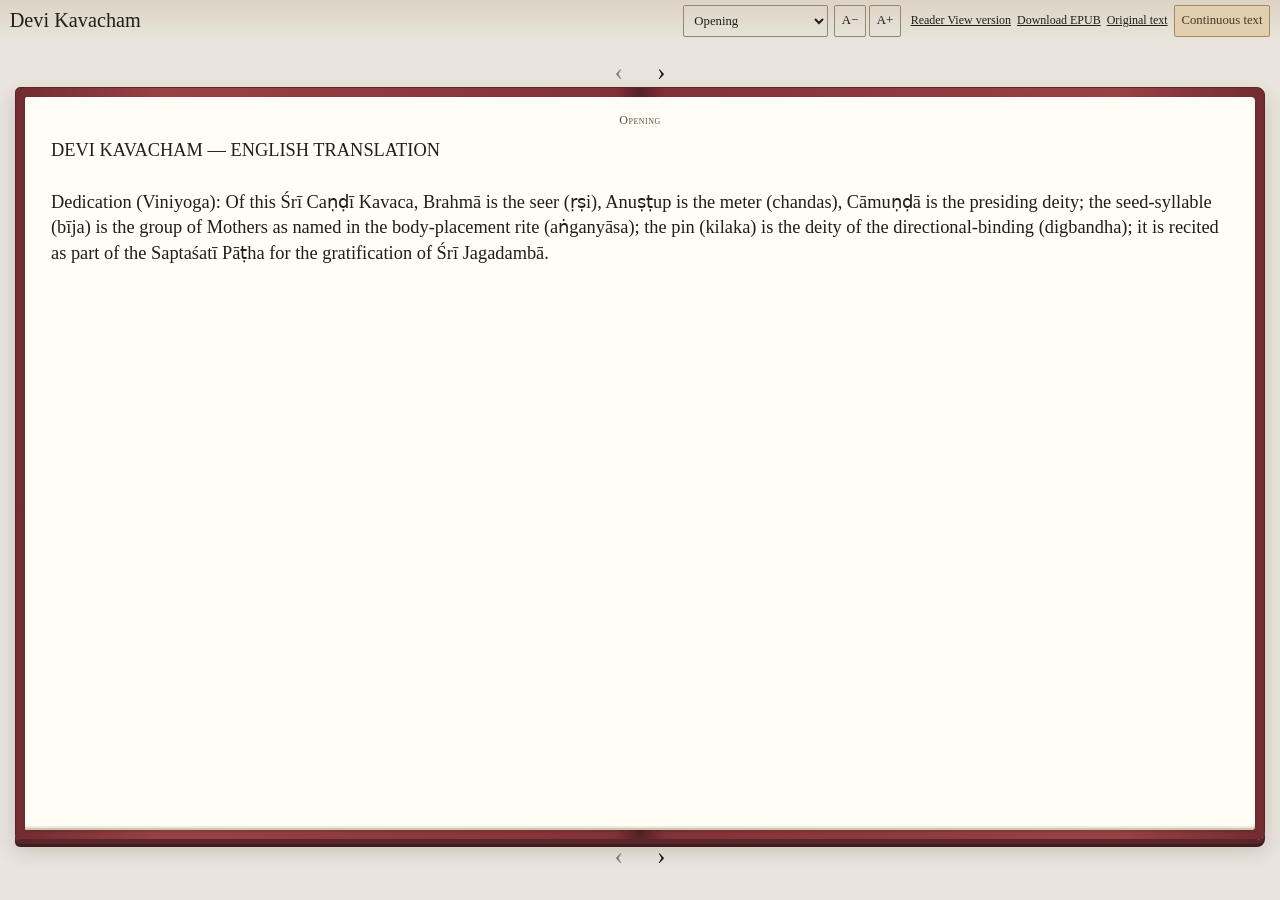
==== commit b4dcd296: "Enhance reader-view layout and accessibility features - Set the book menu to be open by default for " ====
--- a/index.html
+++ b/index.html
@@ -1,187 +1,187 @@
 <!doctype html>
 <html lang="en"><head><meta charset="utf-8"><meta name="viewport" content="width=device-width, initial-scale=1"><meta name="description" content="Devi Kavacham, presented in a quiet reading edition with 56 verses and an EPUB download."><title>Devi Kavacham</title><link rel="stylesheet" href="assets/vendor/tufte.css"><link rel="stylesheet" href="assets/reader.css"><script src="assets/reader.js" defer></script></head>
 <body><a class="skip-link" href="#reading">Skip to text</a><header class="book-header"><h1>Devi Kavacham</h1><div class="reader-controls" id="reader-controls" hidden><div class="page-controls"><label for="page-select">Go to</label><select id="page-select"><option value="0">Opening</option><option value="1">Page 1: Verses 1–7</option><option value="2">Page 2: Verses 8–14</option><option value="3">Page 3: Verses 15–21</option><option value="4">Page 4: Verses 22–28</option><option value="5">Page 5: Verses 29–35</option><option value="6">Page 6: Verses 36–42</option><option value="7">Page 7: Verses 43–49</option><option value="8">Page 8: Verses 50–56</option></select></div><div class="text-controls"><button type="button" id="smaller" aria-label="Decrease text size">A−</button><button type="button" id="larger" aria-label="Increase text size">A+</button></div></div>
-<nav aria-label="Reading formats"><details class="book-menu"><summary>More</summary><div class="book-menu-panel"><a href="reader-view.html" id="theme-comparison">Reader View version</a><a href="Devi-Kavacham.epub" download>Download EPUB</a><a href="Devi_Kavacham_English_Only.txt" download>Original text</a></div></details><button id="epub-toggle" type="button" hidden>Read EPUB</button></nav></header>
+<nav aria-label="Reading formats"><details class="book-menu" open><summary>More</summary><div class="book-menu-panel"><a href="reader-view.html" id="theme-comparison">Reader View version</a><a href="Devi-Kavacham.epub" download>Download EPUB</a><a href="Devi_Kavacham_English_Only.txt" download>Original text</a></div></details><button id="epub-toggle" type="button" hidden>Read EPUB</button></nav></header>
 <main id="reading"><article id="html-reader"><section class="reading-page" id="page-0" aria-labelledby="heading-0"><h2 id="heading-0" tabindex="-1">Opening</h2><pre class="source-text">DEVI KAVACHAM — ENGLISH TRANSLATION
 
 Dedication (Viniyoga): Of this Śrī Caṇḍī Kavaca, Brahmā is the seer (ṛṣi), Anuṣṭup is the meter (chandas), Cāmuṇḍā is the presiding deity; the seed-syllable (bīja) is the group of Mothers as named in the body-placement rite (aṅganyāsa); the pin (kilaka) is the deity of the directional-binding (digbandha); it is recited as part of the Saptaśatī Pāṭha for the gratification of Śrī Jagadambā.
 
 </pre></section>
-<section class="reading-page" id="page-1" aria-labelledby="heading-1"><h2 id="heading-1" tabindex="-1">Verses 1–7</h2><pre class="source-text"><span class="verse" id="verse-1" data-label="(v1)" aria-label="Verse 1"><span class="source-marker" aria-hidden="true">Verse 1
+<section class="reading-page" id="page-1" aria-labelledby="heading-1"><h2 id="heading-1" tabindex="-1">Verses 1–7</h2><pre class="source-text"><span class="verse" id="verse-1" data-label="(v1)" data-tone="odd" aria-label="Verse 1"><span class="source-marker" aria-hidden="true">Verse 1
 </span>Om. Salutations to Caṇḍikā. Mārkaṇḍeya said: O Grandfather (Brahmā), tell me that which is the supreme secret in this world — the giver of all protection to people — which has not been revealed to anyone.<span class="source-marker" aria-hidden="true"> (1)
 
-</span></span><span class="verse" id="verse-2" data-label="(v2)" aria-label="Verse 2"><span class="source-marker" aria-hidden="true">Verse 2
+</span></span><span class="verse" id="verse-2" data-label="(v2)" data-tone="even" aria-label="Verse 2"><span class="source-marker" aria-hidden="true">Verse 2
 </span>Brahmā said: O wise one, O great sage, there is a most secret (teaching) that is beneficial to all beings — the holy Armor of the Goddess (Devī Kavaca). Listen to it.<span class="source-marker" aria-hidden="true"> (2)
 
-</span></span><span class="verse" id="verse-3" data-label="(v3)" aria-label="Verse 3"><span class="source-marker" aria-hidden="true">Verse 3
+</span></span><span class="verse" id="verse-3" data-label="(v3)" data-tone="odd" aria-label="Verse 3"><span class="source-marker" aria-hidden="true">Verse 3
 </span>The first (Navadurgā) is Śailaputrī (Daughter of the Mountain); the second is Brahmacāriṇī (the Celibate Seeker); the third is called Candraghaṇṭā (the Moon-Belled); and the fourth is Kūṣmāṇḍā.<span class="source-marker" aria-hidden="true"> (3)
 
-</span></span><span class="verse" id="verse-4" data-label="(v4)" aria-label="Verse 4"><span class="source-marker" aria-hidden="true">Verse 4
+</span></span><span class="verse" id="verse-4" data-label="(v4)" data-tone="even" aria-label="Verse 4"><span class="source-marker" aria-hidden="true">Verse 4
 </span>The fifth is Skandamātā (Mother of Skanda); the sixth is Kātyāyanī; the seventh is Kālarātrī (the Night of Time); and the eighth is Mahāgaurī (the Greatly Fair One).<span class="source-marker" aria-hidden="true"> (4)
 
-</span></span><span class="verse" id="verse-5" data-label="(v5)" aria-label="Verse 5"><span class="source-marker" aria-hidden="true">Verse 5
+</span></span><span class="verse" id="verse-5" data-label="(v5)" data-tone="odd" aria-label="Verse 5"><span class="source-marker" aria-hidden="true">Verse 5
 </span>The ninth is Siddhidātrī (the Giver of Perfection). These are proclaimed the nine Durgās. These names have been declared by Brahmā himself, the great-souled one.<span class="source-marker" aria-hidden="true"> (5)
 
-</span></span><span class="verse" id="verse-6" data-label="(v6)" aria-label="Verse 6"><span class="source-marker" aria-hidden="true">Verse 6
+</span></span><span class="verse" id="verse-6" data-label="(v6)" data-tone="even" aria-label="Verse 6"><span class="source-marker" aria-hidden="true">Verse 6
 </span>Those who are being burned by fire, those who have gone into the midst of enemies in battle, those in difficulty and in inaccessible places, those afflicted by fear who have taken refuge in her —<span class="source-marker" aria-hidden="true"> (6)
 
-</span></span><span class="verse" id="verse-7" data-label="(v7)" aria-label="Verse 7"><span class="source-marker" aria-hidden="true">Verse 7
+</span></span><span class="verse" id="verse-7" data-label="(v7)" data-tone="odd" aria-label="Verse 7"><span class="source-marker" aria-hidden="true">Verse 7
 </span>— no misfortune whatsoever arises for them in the crisis of battle. I see no adversity, grief, sorrow or fear for them at all.<span class="source-marker" aria-hidden="true"> (7)
 
 </span></span></pre></section>
-<section class="reading-page" id="page-2" aria-labelledby="heading-2"><h2 id="heading-2" tabindex="-1">Verses 8–14</h2><pre class="source-text"><span class="verse" id="verse-8" data-label="(v8)" aria-label="Verse 8"><span class="source-marker" aria-hidden="true">Verse 8
+<section class="reading-page" id="page-2" aria-labelledby="heading-2"><h2 id="heading-2" tabindex="-1">Verses 8–14</h2><pre class="source-text"><span class="verse" id="verse-8" data-label="(v8)" data-tone="even" aria-label="Verse 8"><span class="source-marker" aria-hidden="true">Verse 8
 </span>Those who remember her with devotion — truly, growth arises for them. Those who remember you, O Goddess, you protect them without doubt.<span class="source-marker" aria-hidden="true"> (8)
 
-</span></span><span class="verse" id="verse-9" data-label="(v9)" aria-label="Verse 9"><span class="source-marker" aria-hidden="true">Verse 9
+</span></span><span class="verse" id="verse-9" data-label="(v9)" data-tone="odd" aria-label="Verse 9"><span class="source-marker" aria-hidden="true">Verse 9
 </span>Cāmuṇḍā dwells among the dead (śava); Vārāhī is seated on a buffalo; Aindrī (Indrāṇī) is mounted on an elephant; Vaiṣṇavī is seated on Garuḍa.<span class="source-marker" aria-hidden="true"> (9)
 
-</span></span><span class="verse" id="verse-10" data-label="(v10)" aria-label="Verse 10"><span class="source-marker" aria-hidden="true">Verse 10
+</span></span><span class="verse" id="verse-10" data-label="(v10)" data-tone="even" aria-label="Verse 10"><span class="source-marker" aria-hidden="true">Verse 10
 </span>Māheśvarī rides a bull; Kaumārī has a peacock as her vehicle; the Goddess Lakṣmī is lotus-seated, lotus-handed, the beloved of Hari.<span class="source-marker" aria-hidden="true"> (10)
 
-</span></span><span class="verse" id="verse-11" data-label="(v11)" aria-label="Verse 11"><span class="source-marker" aria-hidden="true">Verse 11
+</span></span><span class="verse" id="verse-11" data-label="(v11)" data-tone="odd" aria-label="Verse 11"><span class="source-marker" aria-hidden="true">Verse 11
 </span>The white-formed Goddess Īśvarī has a bull as her vehicle; Brāhmī is mounted on a swan and adorned with all ornaments.<span class="source-marker" aria-hidden="true"> (11)
 
-</span></span><span class="verse" id="verse-12" data-label="(v12)" aria-label="Verse 12"><span class="source-marker" aria-hidden="true">Verse 12
+</span></span><span class="verse" id="verse-12" data-label="(v12)" data-tone="even" aria-label="Verse 12"><span class="source-marker" aria-hidden="true">Verse 12
 </span>Thus all these Mothers, endowed with all powers, splendidly adorned with various ornaments and embellished with various jewels —<span class="source-marker" aria-hidden="true"> (12)
 
-</span></span><span class="verse" id="verse-13" data-label="(v13)" aria-label="Verse 13"><span class="source-marker" aria-hidden="true">Verse 13
+</span></span><span class="verse" id="verse-13" data-label="(v13)" data-tone="odd" aria-label="Verse 13"><span class="source-marker" aria-hidden="true">Verse 13
 </span>— are seen mounted on chariots, the goddesses filled with righteous wrath, bearing conch, discus, mace, spear, plough and club-weapon —<span class="source-marker" aria-hidden="true"> (13)
 
-</span></span><span class="verse" id="verse-14" data-label="(v14)" aria-label="Verse 14"><span class="source-marker" aria-hidden="true">Verse 14
+</span></span><span class="verse" id="verse-14" data-label="(v14)" data-tone="even" aria-label="Verse 14"><span class="source-marker" aria-hidden="true">Verse 14
 </span>— shield, javelin, axe, noose, lance, trident, and the excellent Śārṅga bow —<span class="source-marker" aria-hidden="true"> (14)
 
 </span></span></pre></section>
-<section class="reading-page" id="page-3" aria-labelledby="heading-3"><h2 id="heading-3" tabindex="-1">Verses 15–21</h2><pre class="source-text"><span class="verse" id="verse-15" data-label="(v15)" aria-label="Verse 15"><span class="source-marker" aria-hidden="true">Verse 15
+<section class="reading-page" id="page-3" aria-labelledby="heading-3"><h2 id="heading-3" tabindex="-1">Verses 15–21</h2><pre class="source-text"><span class="verse" id="verse-15" data-label="(v15)" data-tone="odd" aria-label="Verse 15"><span class="source-marker" aria-hidden="true">Verse 15
 </span>— bearing these weapons for the destruction of the bodies of demons, for granting fearlessness to devotees, and indeed for the welfare of the gods.<span class="source-marker" aria-hidden="true"> (15)
 
-</span></span><span class="verse" id="verse-16" data-label="(v16)" aria-label="Verse 16"><span class="source-marker" aria-hidden="true">Verse 16
+</span></span><span class="verse" id="verse-16" data-label="(v16)" data-tone="even" aria-label="Verse 16"><span class="source-marker" aria-hidden="true">Verse 16
 </span>Salutations to you, O greatly fierce one, of terrifying and formidable prowess, of great strength, of great enthusiasm — O destroyer of great fear!<span class="source-marker" aria-hidden="true"> (16)
 
-</span></span><span class="verse" id="verse-17" data-label="(v17)" aria-label="Verse 17"><span class="source-marker" aria-hidden="true">Verse 17
+</span></span><span class="verse" id="verse-17" data-label="(v17)" data-tone="odd" aria-label="Verse 17"><span class="source-marker" aria-hidden="true">Verse 17
 </span>Protect me, O Goddess, hard to behold, O increaser of terror among enemies. May Aindrī protect me in the East; the fire-deity (Agni-devatā) in the Southeast.<span class="source-marker" aria-hidden="true"> (17)
 
-</span></span><span class="verse" id="verse-18" data-label="(v18)" aria-label="Verse 18"><span class="source-marker" aria-hidden="true">Verse 18
+</span></span><span class="verse" id="verse-18" data-label="(v18)" data-tone="even" aria-label="Verse 18"><span class="source-marker" aria-hidden="true">Verse 18
 </span>May Vārāhī protect in the South; the sword-bearer (Khaḍgadhāriṇī) in the Southwest; may Vāruṇī protect in the West; the deer-vehicle goddess (Mṛgavāhinī) in the Northwest.<span class="source-marker" aria-hidden="true"> (18)
 
-</span></span><span class="verse" id="verse-19" data-label="(v19)" aria-label="Verse 19"><span class="source-marker" aria-hidden="true">Verse 19
+</span></span><span class="verse" id="verse-19" data-label="(v19)" data-tone="odd" aria-label="Verse 19"><span class="source-marker" aria-hidden="true">Verse 19
 </span>May Kaumārī protect in the North; the trident-bearer (Śūladhāriṇī) in the Northeast; may Brāhmaṇī protect me above; and Vaiṣṇavī below.<span class="source-marker" aria-hidden="true"> (19)
 
-</span></span><span class="verse" id="verse-20" data-label="(v20)" aria-label="Verse 20"><span class="source-marker" aria-hidden="true">Verse 20
+</span></span><span class="verse" id="verse-20" data-label="(v20)" data-tone="even" aria-label="Verse 20"><span class="source-marker" aria-hidden="true">Verse 20
 </span>Thus may Cāmuṇḍā, riding a corpse, protect all ten directions. May Jayā protect me in front; may Vijayā protect from behind.<span class="source-marker" aria-hidden="true"> (20)
 
-</span></span><span class="verse" id="verse-21" data-label="(v21)" aria-label="Verse 21"><span class="source-marker" aria-hidden="true">Verse 21
+</span></span><span class="verse" id="verse-21" data-label="(v21)" data-tone="odd" aria-label="Verse 21"><span class="source-marker" aria-hidden="true">Verse 21
 </span>May Ajitā (the Unconquered) protect on the left side; Aparājitā (the Unconquerable) on the right. May Udyotinī (the Shining One) protect the crown-lock; Umā stands established at the crown of the head.<span class="source-marker" aria-hidden="true"> (21)
 
 </span></span></pre></section>
-<section class="reading-page" id="page-4" aria-labelledby="heading-4"><h2 id="heading-4" tabindex="-1">Verses 22–28</h2><pre class="source-text"><span class="verse" id="verse-22" data-label="(v22)" aria-label="Verse 22"><span class="source-marker" aria-hidden="true">Verse 22
+<section class="reading-page" id="page-4" aria-labelledby="heading-4"><h2 id="heading-4" tabindex="-1">Verses 22–28</h2><pre class="source-text"><span class="verse" id="verse-22" data-label="(v22)" data-tone="even" aria-label="Verse 22"><span class="source-marker" aria-hidden="true">Verse 22
 </span>May Māladhārī (the Garland-Wearer) protect the forehead; Yaśasvinī (the Glorious One) the eyebrows; Trinetrā (the Three-Eyed) the space between the eyebrows; and Yamaghaṇṭā (Bell of Yama) the nose.<span class="source-marker" aria-hidden="true"> (22)
 
-</span></span><span class="verse" id="verse-23" data-label="(v23)" aria-label="Verse 23"><span class="source-marker" aria-hidden="true">Verse 23
+</span></span><span class="verse" id="verse-23" data-label="(v23)" data-tone="odd" aria-label="Verse 23"><span class="source-marker" aria-hidden="true">Verse 23
 </span>Śaṅkhinī (the Conch-Goddess) in the space between the eyes; Dvāravāsinī (the Gate-Dweller) at the ears; Kālikā (Kālī) the cheeks; and Śāṅkarī at the roots of the ears.<span class="source-marker" aria-hidden="true"> (23)
 
-</span></span><span class="verse" id="verse-24" data-label="(v24)" aria-label="Verse 24"><span class="source-marker" aria-hidden="true">Verse 24
+</span></span><span class="verse" id="verse-24" data-label="(v24)" data-tone="even" aria-label="Verse 24"><span class="source-marker" aria-hidden="true">Verse 24
 </span>Sugandhā (the Fragrant One) in the nostrils; Carcikā on the upper lip; Amṛtakalā (the Portion of Nectar) on the lower lip; and Sarasvatī on the tongue.<span class="source-marker" aria-hidden="true"> (24)
 
-</span></span><span class="verse" id="verse-25" data-label="(v25)" aria-label="Verse 25"><span class="source-marker" aria-hidden="true">Verse 25
+</span></span><span class="verse" id="verse-25" data-label="(v25)" data-tone="odd" aria-label="Verse 25"><span class="source-marker" aria-hidden="true">Verse 25
 </span>May Kaumārī protect the teeth; Caṇḍikā the throat region; Citraghaṇṭā the uvula (ghaṇṭikā); and Mahāmāyā the palate.<span class="source-marker" aria-hidden="true"> (25)
 
-</span></span><span class="verse" id="verse-26" data-label="(v26)" aria-label="Verse 26"><span class="source-marker" aria-hidden="true">Verse 26
+</span></span><span class="verse" id="verse-26" data-label="(v26)" data-tone="even" aria-label="Verse 26"><span class="source-marker" aria-hidden="true">Verse 26
 </span>May Kāmākṣī protect the chin; Sarvamaṅgalā my speech; Bhadrakālī the neck; and the bow-bearer (Dhanurdharī) the spine.<span class="source-marker" aria-hidden="true"> (26)
 
-</span></span><span class="verse" id="verse-27" data-label="(v27)" aria-label="Verse 27"><span class="source-marker" aria-hidden="true">Verse 27
+</span></span><span class="verse" id="verse-27" data-label="(v27)" data-tone="odd" aria-label="Verse 27"><span class="source-marker" aria-hidden="true">Verse 27
 </span>Nīlagrīvā (the Blue-Throated) outside the throat; Nalakūbarī the windpipe; may the sword-bearer (Khaḍginī) protect the shoulders; and the thunderbolt-bearer (Vajradhāriṇī) my arms.<span class="source-marker" aria-hidden="true"> (27)
 
-</span></span><span class="verse" id="verse-28" data-label="(v28)" aria-label="Verse 28"><span class="source-marker" aria-hidden="true">Verse 28
+</span></span><span class="verse" id="verse-28" data-label="(v28)" data-tone="even" aria-label="Verse 28"><span class="source-marker" aria-hidden="true">Verse 28
 </span>Daṇḍinī (the Staff-Bearer) the hands; Ambikā the fingers; Śūleśvarī (the Spear-Queen) the nails; Kuleśvarī (the Clan-Queen) the belly.<span class="source-marker" aria-hidden="true"> (28)
 
 </span></span></pre></section>
-<section class="reading-page" id="page-5" aria-labelledby="heading-5"><h2 id="heading-5" tabindex="-1">Verses 29–35</h2><pre class="source-text"><span class="verse" id="verse-29" data-label="(v29)" aria-label="Verse 29"><span class="source-marker" aria-hidden="true">Verse 29
+<section class="reading-page" id="page-5" aria-labelledby="heading-5"><h2 id="heading-5" tabindex="-1">Verses 29–35</h2><pre class="source-text"><span class="verse" id="verse-29" data-label="(v29)" data-tone="odd" aria-label="Verse 29"><span class="source-marker" aria-hidden="true">Verse 29
 </span>May Mahādevī, the destroyer of mental sorrow, protect the breasts; Lalitā Devī the heart; and the trident-bearer (Śūladhāriṇī) the abdomen.<span class="source-marker" aria-hidden="true"> (29)
 
-</span></span><span class="verse" id="verse-30" data-label="(v30)" aria-label="Verse 30"><span class="source-marker" aria-hidden="true">Verse 30
+</span></span><span class="verse" id="verse-30" data-label="(v30)" data-tone="even" aria-label="Verse 30"><span class="source-marker" aria-hidden="true">Verse 30
 </span>May Kāminī (the Passionate One) protect the navel; Guhyeśvarī (the Mistress of Secrets) the private parts; Pūtanā and Kāmikā the generative organ; and Mahiṣavāhinī (the Buffalo-Rider) the anus.<span class="source-marker" aria-hidden="true"> (30)
 
-</span></span><span class="verse" id="verse-31" data-label="(v31)" aria-label="Verse 31"><span class="source-marker" aria-hidden="true">Verse 31
+</span></span><span class="verse" id="verse-31" data-label="(v31)" data-tone="odd" aria-label="Verse 31"><span class="source-marker" aria-hidden="true">Verse 31
 </span>May Bhagavatī protect the waist; Vindhyavāsinī (the Dweller of the Vindhyas) the knees; and Mahābalā (the Greatly Powerful), the fulfiller of all desires, the shanks.<span class="source-marker" aria-hidden="true"> (31)
 
-</span></span><span class="verse" id="verse-32" data-label="(v32)" aria-label="Verse 32"><span class="source-marker" aria-hidden="true">Verse 32
+</span></span><span class="verse" id="verse-32" data-label="(v32)" data-tone="even" aria-label="Verse 32"><span class="source-marker" aria-hidden="true">Verse 32
 </span>Nārasiṃhī (the Lioness-Goddess) at the ankles; Taijasī on the top of the feet; Śrī in the toes; and the Under-Sole Dweller (Pādādhastala-vāsinī) below the feet.<span class="source-marker" aria-hidden="true"> (32)
 
-</span></span><span class="verse" id="verse-33" data-label="(v33)" aria-label="Verse 33"><span class="source-marker" aria-hidden="true">Verse 33
+</span></span><span class="verse" id="verse-33" data-label="(v33)" data-tone="odd" aria-label="Verse 33"><span class="source-marker" aria-hidden="true">Verse 33
 </span>Daṃṣṭrākarālī (Terrible-Fanged) the nails; Ūrdhvakeśinī (the Upward-Haired) the hair; Kauberī (the goddess of Kubera) in the hair pores; and Vāgīśvarī (the Goddess of Speech) the skin.<span class="source-marker" aria-hidden="true"> (33)
 
-</span></span><span class="verse" id="verse-34" data-label="(v34)" aria-label="Verse 34"><span class="source-marker" aria-hidden="true">Verse 34
+</span></span><span class="verse" id="verse-34" data-label="(v34)" data-tone="even" aria-label="Verse 34"><span class="source-marker" aria-hidden="true">Verse 34
 </span>Pārvatī (protects) the blood, marrow, fat, flesh, bones and bodily fat; Kālarātrī the intestines; and Mukuṭeśvarī (the Crown-Queen) the bile.<span class="source-marker" aria-hidden="true"> (34)
 
-</span></span><span class="verse" id="verse-35" data-label="(v35)" aria-label="Verse 35"><span class="source-marker" aria-hidden="true">Verse 35
+</span></span><span class="verse" id="verse-35" data-label="(v35)" data-tone="odd" aria-label="Verse 35"><span class="source-marker" aria-hidden="true">Verse 35
 </span>Padmāvatī in the lung-lotus; Cūḍāmaṇi in phlegm; Jvālāmukhī (the Flame-Faced) the nail-fires; and the Impenetrable One (Abhedyā) in all joints.<span class="source-marker" aria-hidden="true"> (35)
 
 </span></span></pre></section>
-<section class="reading-page" id="page-6" aria-labelledby="heading-6"><h2 id="heading-6" tabindex="-1">Verses 36–42</h2><pre class="source-text"><span class="verse" id="verse-36" data-label="(v36)" aria-label="Verse 36"><span class="source-marker" aria-hidden="true">Verse 36
+<section class="reading-page" id="page-6" aria-labelledby="heading-6"><h2 id="heading-6" tabindex="-1">Verses 36–42</h2><pre class="source-text"><span class="verse" id="verse-36" data-label="(v36)" data-tone="even" aria-label="Verse 36"><span class="source-marker" aria-hidden="true">Verse 36
 </span>May Brāhmaṇī protect my vital essence (śukra); Chatreśvarī (the Parasol-Queen) my shadow; and Dharmadhāriṇī (the Upholder of Dharma) my ego, mind and intellect.<span class="source-marker" aria-hidden="true"> (36)
 
-</span></span><span class="verse" id="verse-37" data-label="(v37)" aria-label="Verse 37"><span class="source-marker" aria-hidden="true">Verse 37
+</span></span><span class="verse" id="verse-37" data-label="(v37)" data-tone="odd" aria-label="Verse 37"><span class="source-marker" aria-hidden="true">Verse 37
 </span>May Vajrahastā (the Thunderbolt-Handed) and the auspicious, beautiful Kalyāṇaśobhanā protect my prāṇa (in-breath), apāna (out-breath), vyāna (circulatory breath), udāna (ascending breath) and samāna (equalizing breath).<span class="source-marker" aria-hidden="true"> (37)
 
-</span></span><span class="verse" id="verse-38" data-label="(v38)" aria-label="Verse 38"><span class="source-marker" aria-hidden="true">Verse 38
+</span></span><span class="verse" id="verse-38" data-label="(v38)" data-tone="even" aria-label="Verse 38"><span class="source-marker" aria-hidden="true">Verse 38
 </span>May Yoginī protect (my faculties of) taste, form, smell, sound and touch; and may Nārāyaṇī always protect sattva, rajas and tamas (the three guṇas).<span class="source-marker" aria-hidden="true"> (38)
 
-</span></span><span class="verse" id="verse-39" data-label="(v39)" aria-label="Verse 39"><span class="source-marker" aria-hidden="true">Verse 39
+</span></span><span class="verse" id="verse-39" data-label="(v39)" data-tone="odd" aria-label="Verse 39"><span class="source-marker" aria-hidden="true">Verse 39
 </span>May Vārāhī protect my longevity; Vaiṣṇavī my dharma (righteousness); and Cakriṇī (the Disc-Bearer) my fame, glory, fortune (Lakṣmī), wealth and knowledge.<span class="source-marker" aria-hidden="true"> (39)
 
-</span></span><span class="verse" id="verse-40" data-label="(v40)" aria-label="Verse 40"><span class="source-marker" aria-hidden="true">Verse 40
+</span></span><span class="verse" id="verse-40" data-label="(v40)" data-tone="even" aria-label="Verse 40"><span class="source-marker" aria-hidden="true">Verse 40
 </span>May Indrāṇī protect my lineage; O Caṇḍikā, protect my cattle; may Mahālakṣmī protect my sons; and may Bhairavī protect my wife.<span class="source-marker" aria-hidden="true"> (40)
 
-</span></span><span class="verse" id="verse-41" data-label="(v41)" aria-label="Verse 41"><span class="source-marker" aria-hidden="true">Verse 41
+</span></span><span class="verse" id="verse-41" data-label="(v41)" data-tone="odd" aria-label="Verse 41"><span class="source-marker" aria-hidden="true">Verse 41
 </span>May Supathā (the Good-Path Goddess) protect the path; Kṣemakarī (the Safety-Giver) the road; Mahālakṣmī Vijayā (the Victorious Great Lakṣmī) at the royal gate, standing everywhere.<span class="source-marker" aria-hidden="true"> (41)
 
-</span></span><span class="verse" id="verse-42" data-label="(v42)" aria-label="Verse 42"><span class="source-marker" aria-hidden="true">Verse 42
+</span></span><span class="verse" id="verse-42" data-label="(v42)" data-tone="even" aria-label="Verse 42"><span class="source-marker" aria-hidden="true">Verse 42
 </span>Whatever place is left unprotected and unguarded by this armor — O Goddess Jayantī (the Victorious), destroyer of sins, protect all of that for me as well.<span class="source-marker" aria-hidden="true"> (42)
 
 </span></span></pre></section>
-<section class="reading-page" id="page-7" aria-labelledby="heading-7"><h2 id="heading-7" tabindex="-1">Verses 43–49</h2><pre class="source-text"><span class="verse" id="verse-43" data-label="(v43)" aria-label="Verse 43"><span class="source-marker" aria-hidden="true">Verse 43
+<section class="reading-page" id="page-7" aria-labelledby="heading-7"><h2 id="heading-7" tabindex="-1">Verses 43–49</h2><pre class="source-text"><span class="verse" id="verse-43" data-label="(v43)" data-tone="odd" aria-label="Verse 43"><span class="source-marker" aria-hidden="true">Verse 43
 </span>One who desires his own good should not take a single step without (this protection). Covered with this armor always, wherever one goes —<span class="source-marker" aria-hidden="true"> (43)
 
-</span></span><span class="verse" id="verse-44" data-label="(v44)" aria-label="Verse 44"><span class="source-marker" aria-hidden="true">Verse 44
+</span></span><span class="verse" id="verse-44" data-label="(v44)" data-tone="even" aria-label="Verse 44"><span class="source-marker" aria-hidden="true">Verse 44
 </span>— there and everywhere he gains wealth and victory fulfilling all desires. Whatever desire he contemplates, that he surely obtains. A person on earth will attain incomparable supreme sovereignty.<span class="source-marker" aria-hidden="true"> (44)
 
-</span></span><span class="verse" id="verse-45" data-label="(v45)" aria-label="Verse 45"><span class="source-marker" aria-hidden="true">Verse 45
+</span></span><span class="verse" id="verse-45" data-label="(v45)" data-tone="odd" aria-label="Verse 45"><span class="source-marker" aria-hidden="true">Verse 45
 </span>A mortal covered with this armor becomes fearless, undefeated in battles, and is revered in all three worlds.<span class="source-marker" aria-hidden="true"> (45)
 
-</span></span><span class="verse" id="verse-46" data-label="(v46)" aria-label="Verse 46"><span class="source-marker" aria-hidden="true">Verse 46
+</span></span><span class="verse" id="verse-46" data-label="(v46)" data-tone="even" aria-label="Verse 46"><span class="source-marker" aria-hidden="true">Verse 46
 </span>This armor of the Goddess is difficult to obtain even for the gods. One who recites it with devotion daily at the three junctions of the day (dawn, noon and dusk), endowed with faith —<span class="source-marker" aria-hidden="true"> (46)
 
-</span></span><span class="verse" id="verse-47" data-label="(v47)" aria-label="Verse 47"><span class="source-marker" aria-hidden="true">Verse 47
+</span></span><span class="verse" id="verse-47" data-label="(v47)" data-tone="odd" aria-label="Verse 47"><span class="source-marker" aria-hidden="true">Verse 47
 </span>— divine power (daivī kalā) becomes his; he is undefeated in the three worlds; he lives a full hundred years, free from untimely death.<span class="source-marker" aria-hidden="true"> (47)
 
-</span></span><span class="verse" id="verse-48" data-label="(v48)" aria-label="Verse 48"><span class="source-marker" aria-hidden="true">Verse 48
+</span></span><span class="verse" id="verse-48" data-label="(v48)" data-tone="even" aria-label="Verse 48"><span class="source-marker" aria-hidden="true">Verse 48
 </span>All diseases — insect bites, eruptions and so forth — are destroyed; all poisons — stationary, mobile, and artificially prepared —<span class="source-marker" aria-hidden="true"> (48)
 
-</span></span><span class="verse" id="verse-49" data-label="(v49)" aria-label="Verse 49"><span class="source-marker" aria-hidden="true">Verse 49
+</span></span><span class="verse" id="verse-49" data-label="(v49)" data-tone="odd" aria-label="Verse 49"><span class="source-marker" aria-hidden="true">Verse 49
 </span>— all sorceries, all spells and devices on the earth, beings of the earth, beings of the sky, water-born creatures and harmful instructors —<span class="source-marker" aria-hidden="true"> (49)
 
 </span></span></pre></section>
-<section class="reading-page" id="page-8" aria-labelledby="heading-8"><h2 id="heading-8" tabindex="-1">Verses 50–56</h2><pre class="source-text"><span class="verse" id="verse-50" data-label="(v50)" aria-label="Verse 50"><span class="source-marker" aria-hidden="true">Verse 50
+<section class="reading-page" id="page-8" aria-labelledby="heading-8"><h2 id="heading-8" tabindex="-1">Verses 50–56</h2><pre class="source-text"><span class="verse" id="verse-50" data-label="(v50)" data-tone="even" aria-label="Verse 50"><span class="source-marker" aria-hidden="true">Verse 50
 </span>— the innate spirits (Sahajā), the clan-born (Kulajā), Ḍākinīs, Śākinīs and the like; the sky-walkers, the terrifying Ḍākinīs of great strength —<span class="source-marker" aria-hidden="true"> (50)
 
-</span></span><span class="verse" id="verse-51" data-label="(v51)" aria-label="Verse 51"><span class="source-marker" aria-hidden="true">Verse 51
+</span></span><span class="verse" id="verse-51" data-label="(v51)" data-tone="odd" aria-label="Verse 51"><span class="source-marker" aria-hidden="true">Verse 51
 </span>— malefic planets, spirits, ghosts, Yakṣas, Gandharvas, Rākṣasas, Brahma-rākṣasas, Vetālas, Kuṣmāṇḍas, Bhairavas and others —<span class="source-marker" aria-hidden="true"> (51)
 
-</span></span><span class="verse" id="verse-52" data-label="(v52)" aria-label="Verse 52"><span class="source-marker" aria-hidden="true">Verse 52
+</span></span><span class="verse" id="verse-52" data-label="(v52)" data-tone="even" aria-label="Verse 52"><span class="source-marker" aria-hidden="true">Verse 52
 </span>— all these perish at the mere sight of the one in whose heart this armor is established. Honor and elevation come to the king; it is supremely conducive to the increase of splendor.<span class="source-marker" aria-hidden="true"> (52)
 
-</span></span><span class="verse" id="verse-53" data-label="(v53)" aria-label="Verse 53"><span class="source-marker" aria-hidden="true">Verse 53
+</span></span><span class="verse" id="verse-53" data-label="(v53)" data-tone="odd" aria-label="Verse 53"><span class="source-marker" aria-hidden="true">Verse 53
 </span>He grows in fame too, adorning the earth with glory. One should first don this armor and then recite the Caṇḍī Saptaśatī.<span class="source-marker" aria-hidden="true"> (53)
 
-</span></span><span class="verse" id="verse-54" data-label="(v54)" aria-label="Verse 54"><span class="source-marker" aria-hidden="true">Verse 54
+</span></span><span class="verse" id="verse-54" data-label="(v54)" data-tone="even" aria-label="Verse 54"><span class="source-marker" aria-hidden="true">Verse 54
 </span>As long as the earth bears its mountains, forests and groves, so long will his lineage of sons and grandsons remain on earth.<span class="source-marker" aria-hidden="true"> (54)
 
-</span></span><span class="verse" id="verse-55" data-label="(v55)" aria-label="Verse 55"><span class="source-marker" aria-hidden="true">Verse 55
+</span></span><span class="verse" id="verse-55" data-label="(v55)" data-tone="odd" aria-label="Verse 55"><span class="source-marker" aria-hidden="true">Verse 55
 </span>At the end of bodily life, by the grace of Mahāmāyā, a person eternally attains the supreme abode which is difficult to reach even for the gods.<span class="source-marker" aria-hidden="true"> (55)
 
-</span></span><span class="verse" id="verse-56" data-label="(v56)" aria-label="Verse 56"><span class="source-marker" aria-hidden="true">Verse 56
+</span></span><span class="verse" id="verse-56" data-label="(v56)" data-tone="even" aria-label="Verse 56"><span class="source-marker" aria-hidden="true">Verse 56
 </span>He obtains the supreme form and rejoices together with Śiva. Om.<span class="source-marker" aria-hidden="true"> (56)
 
 </span></span></pre></section></article>
-<section id="epub-reader" hidden aria-label="EPUB reader"><p id="epub-help" class="reader-help"></p><div id="epub-area" tabindex="0" role="region" aria-label="Book pages" aria-describedby="epub-help"></div><p id="epub-status" role="status" aria-live="polite"></p><div class="epub-controls"><button type="button" id="epub-previous">Previous spread</button><button type="button" id="epub-next">Next spread</button></div></section></main>
+<section id="epub-reader" hidden aria-label="EPUB reader"><p id="epub-help" class="reader-help"></p><div class="epub-controls epub-controls-top" aria-label="Top page navigation"><button type="button" id="epub-previous-top" data-turn="-1" aria-label="Previous spread" title="Previous spread">‹</button><button type="button" id="epub-next-top" data-turn="1" aria-label="Next spread" title="Next spread">›</button></div><div id="epub-area" tabindex="0" role="region" aria-label="Book pages" aria-describedby="epub-help"></div><p id="epub-status" role="status" aria-live="polite"></p><div class="epub-controls"><button type="button" id="epub-previous" data-turn="-1" aria-label="Previous spread" title="Previous spread">‹</button><button type="button" id="epub-next" data-turn="1" aria-label="Next spread" title="Next spread">›</button></div></section></main>
 <footer><p>56 verses · Eight reading pages</p><p>This edition preserves the supplied text.</p><p>Source reference: <a href="https://stotranidhi.com/en/durga-saptasati-devi-kavacham-in-english/">Stotra Nidhi — Devi Kavacham</a>.</p></footer></body></html>
--- a/assets/reader.css
+++ b/assets/reader.css
@@ -74,3 +74,60 @@
 .source-marker { display: none; }
 .verse::before { content: attr(data-label); color: #a04d45; font-size: .9em; font-weight: normal; margin-right: .45em; }
 @media (max-width: 899px) { .book-header { flex-wrap: wrap; gap: .3rem .5rem; } .book-header .reader-controls { order: 3; flex-basis: 100%; justify-content: space-between; } .book-header nav { margin-left: auto; } }
+
+/* Desktop controls are visible; mobile retains the expandable menu. */
+:root { --header-tint: #dcd3c3; --header-base: #e9e5dc; --alternate-ink: #694633; --toggle-paper: #e2cfaf; --toggle-ink: #493621; --toggle-border: #a18a68; }
+.book-header { background: linear-gradient(180deg, var(--header-tint), var(--header-base)); margin: -.65rem -1rem 0; padding: .65rem 1rem; flex-wrap: wrap; }
+.book-menu summary { display: none; }
+.book-menu-panel { position: static; display: flex; align-items: center; gap: .7rem; min-width: 0; border: 0; padding: 0; box-shadow: none; background: transparent; }
+.book-menu-panel a { display: inline-block; padding: .35rem 0; font-size: .85rem; }
+.book-header nav { margin-left: auto; }
+#epub-toggle { background: var(--toggle-paper); color: var(--toggle-ink); border-color: var(--toggle-border); }
+#epub-toggle:hover { filter: brightness(.95); background: var(--toggle-paper); }
+.verse { color: var(--verse-ink, #211e18); }
+.verse[data-tone="even"] { color: var(--alternate-ink); }
+.epub-controls-top { margin: .35rem 0 .4rem !important; }
+@media (max-width: 899px) {
+ .book-header { margin: -.35rem -.5rem 0; padding: .35rem .5rem; }
+ .book-menu summary { display: list-item; }
+ .book-menu:not([open]) .book-menu-panel { display: none; }
+ .book-menu-panel { position: absolute; display: block; right: 0; top: 100%; min-width: 12rem; padding: .5rem; background: var(--paper, #fffdf5); border: 1px solid var(--rule, #d8d2c5); box-shadow: 0 3px 12px #0002; }
+ .book-menu-panel a { display: block; padding: .65rem; }
+}
+
+/* A red cloth cover, narrow spine, and paper edges frame the open pages. */
+.epub-controls [data-turn] { width: 44px; padding: 0; font-size: 2rem; line-height: 1; border-color: transparent; border-radius: 50%; }
+.epub-controls [data-turn]:hover:not(:disabled) { background: #8b3a2920; }
+.epub-controls { gap: 2rem; }
+.book-mode #epub-area.book-spread { background: linear-gradient(90deg, #722c31, #9a4146 12%, #813238 48%, #552025 50%, #813238 52%, #9a4146 88%, #722c31); border: 1px solid #57252a; border-radius: 5px 8px 8px 5px; padding: .6rem; gap: .6rem; perspective: 1600px; overflow: hidden; box-shadow: 0 4px 0 #57252a, 0 7px 0 #401b20, 0 10px 20px #30201930; }
+.book-spread .book-leaf { background: var(--paper, #fffdf5); padding: 1.15rem clamp(.75rem, 2vw, 2rem); border-radius: 2px 4px 4px 2px; box-shadow: inset 0 -2px 0 #cfc6b2, inset 0 -4px 0 #f0eadc, 0 1px 3px #321b1850; backface-visibility: hidden; }
+.book-spread.facing-pages .book-leaf:first-child { background-image: linear-gradient(90deg, transparent 93%, #4c302012); }
+.book-spread.facing-pages .book-leaf:last-child { background-image: linear-gradient(90deg, #4c302012, transparent 7%); }
+.book-mode #epub-area.book-spread.facing-pages::after { width: .6rem; background: linear-gradient(90deg, #9a4146, #4b1b21 50%, #9a4146); transform: translateX(-50%); top: .6rem; bottom: .6rem; }
+.opening-spread .book-leaf { width: 100%; }
+@media (max-width: 899px) { .book-mode #epub-area.book-spread { padding: .4rem; } .book-spread .book-leaf { padding: .7rem; } }
+@media (prefers-reduced-motion: reduce) { .book-leaf { transform: none !important; } }
+
+/* Compact desktop toolbar and arrow rows; touch controls keep their tap area. */
+.epub-controls { gap: .7rem; margin-top: .1rem !important; }
+.epub-controls-top { margin: .1rem 0 !important; }
+@media (min-width: 900px) {
+ .book-header { padding: .3rem .65rem; gap: .3rem .65rem; }
+ .book-header h1 { font-size: 1.35rem; }
+ .book-header button, .book-header select { min-height: 32px; padding: .2rem .45rem; font-size: .85rem; }
+ .book-header .reader-controls, .book-header nav, .book-menu-panel { gap: .4rem; }
+ .book-header .text-controls { gap: .2rem; }
+ .book-menu-panel a { padding: .2rem 0; font-size: .8rem; }
+ .book-header .appearance-settings summary { min-height: 32px; padding: .35rem .45rem; font-size: .85rem; }
+ .epub-controls [data-turn] { width: 32px; min-height: 28px; height: 28px; font-size: 1.7rem; }
+}
+@media (pointer: coarse) { .book-header button, .book-header select, .book-header .appearance-settings summary, .epub-controls [data-turn] { min-height: 44px; } .epub-controls [data-turn] { width: 44px; height: 44px; } }
+
+@media (max-width: 899px) {
+ body .book-header h1 { font-size: 1.15rem; }
+ .book-header select { max-width: 10rem; font-size: .8rem; }
+ .book-header button { font-size: .8rem; padding: .3rem .4rem; }
+ .book-header .appearance-settings summary { font-size: .8rem; padding: .6rem .4rem; }
+ .book-header .reader-controls { gap: .3rem; }
+ .book-header .text-controls { gap: .2rem; }
+}
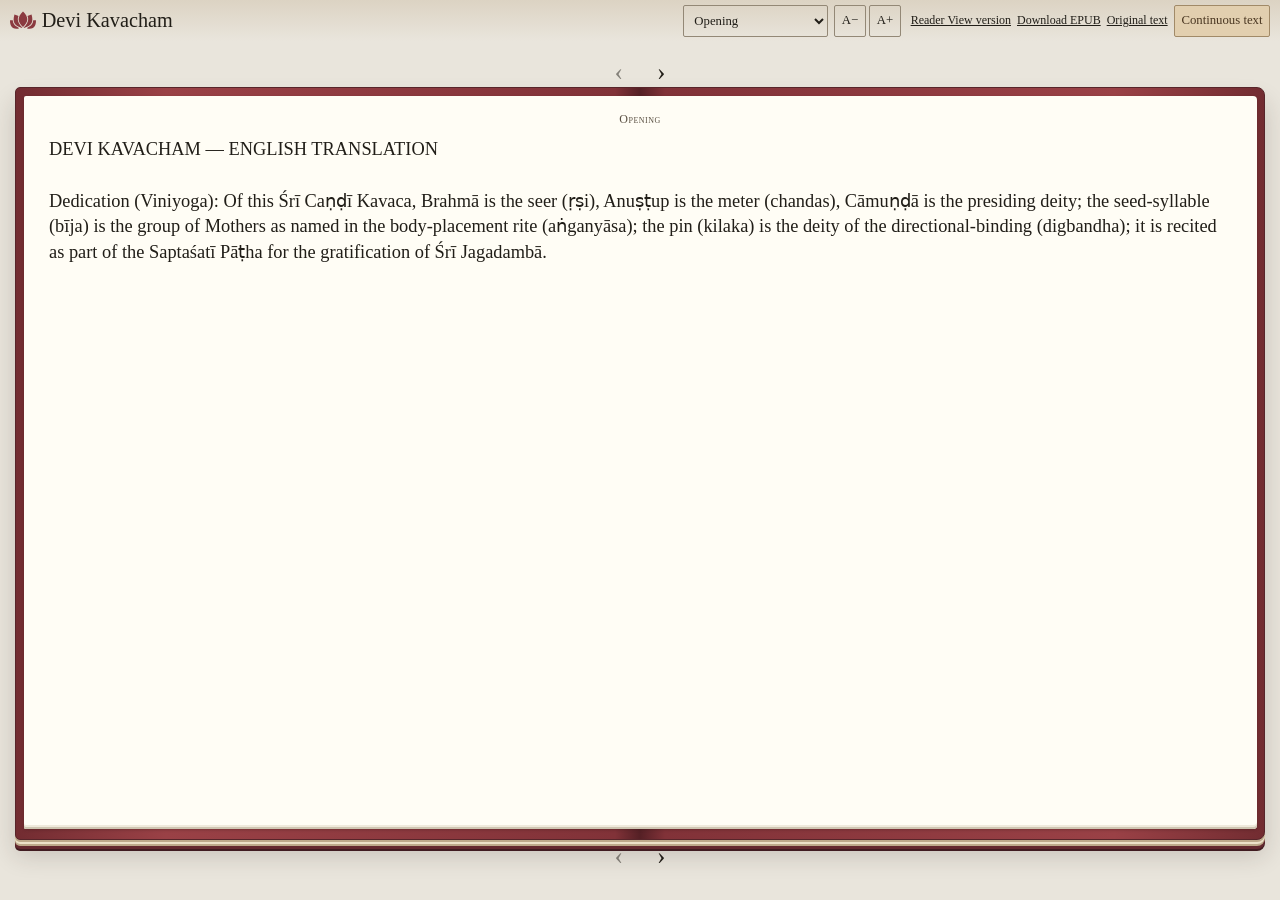
==== commit 47f4ee8c: "Add lotus logo and update header with favicon in HTML files" ====
--- a/index.html
+++ b/index.html
@@ -1,6 +1,6 @@
 <!doctype html>
-<html lang="en"><head><meta charset="utf-8"><meta name="viewport" content="width=device-width, initial-scale=1"><meta name="description" content="Devi Kavacham, presented in a quiet reading edition with 56 verses and an EPUB download."><title>Devi Kavacham</title><link rel="stylesheet" href="assets/vendor/tufte.css"><link rel="stylesheet" href="assets/reader.css"><script src="assets/reader.js" defer></script></head>
-<body><a class="skip-link" href="#reading">Skip to text</a><header class="book-header"><h1>Devi Kavacham</h1><div class="reader-controls" id="reader-controls" hidden><div class="page-controls"><label for="page-select">Go to</label><select id="page-select"><option value="0">Opening</option><option value="1">Page 1: Verses 1–7</option><option value="2">Page 2: Verses 8–14</option><option value="3">Page 3: Verses 15–21</option><option value="4">Page 4: Verses 22–28</option><option value="5">Page 5: Verses 29–35</option><option value="6">Page 6: Verses 36–42</option><option value="7">Page 7: Verses 43–49</option><option value="8">Page 8: Verses 50–56</option></select></div><div class="text-controls"><button type="button" id="smaller" aria-label="Decrease text size">A−</button><button type="button" id="larger" aria-label="Increase text size">A+</button></div></div>
+<html lang="en"><head><meta charset="utf-8"><meta name="viewport" content="width=device-width, initial-scale=1"><meta name="description" content="Devi Kavacham, presented in a quiet reading edition with 56 verses and an EPUB download."><title>Devi Kavacham</title><link rel="icon" href="assets/lotus.svg" type="image/svg+xml"><link rel="stylesheet" href="assets/vendor/tufte.css"><link rel="stylesheet" href="assets/reader.css"><script src="assets/reader.js" defer></script></head>
+<body><a class="skip-link" href="#reading">Skip to text</a><header class="book-header"><h1><img class="site-logo" src="assets/lotus.svg" alt="" width="26" height="26">Devi Kavacham</h1><div class="reader-controls" id="reader-controls" hidden><div class="page-controls"><label for="page-select">Go to</label><select id="page-select"><option value="0">Opening</option><option value="1">Page 1: Verses 1–7</option><option value="2">Page 2: Verses 8–14</option><option value="3">Page 3: Verses 15–21</option><option value="4">Page 4: Verses 22–28</option><option value="5">Page 5: Verses 29–35</option><option value="6">Page 6: Verses 36–42</option><option value="7">Page 7: Verses 43–49</option><option value="8">Page 8: Verses 50–56</option></select></div><div class="text-controls"><button type="button" id="smaller" aria-label="Decrease text size">A−</button><button type="button" id="larger" aria-label="Increase text size">A+</button></div></div>
 <nav aria-label="Reading formats"><details class="book-menu" open><summary>More</summary><div class="book-menu-panel"><a href="reader-view.html" id="theme-comparison">Reader View version</a><a href="Devi-Kavacham.epub" download>Download EPUB</a><a href="Devi_Kavacham_English_Only.txt" download>Original text</a></div></details><button id="epub-toggle" type="button" hidden>Read EPUB</button></nav></header>
 <main id="reading"><article id="html-reader"><section class="reading-page" id="page-0" aria-labelledby="heading-0"><h2 id="heading-0" tabindex="-1">Opening</h2><pre class="source-text">DEVI KAVACHAM — ENGLISH TRANSLATION
 
--- a/assets/reader.css
+++ b/assets/reader.css
@@ -95,15 +95,15 @@
  .book-menu-panel a { display: block; padding: .65rem; }
 }
 
-/* A red cloth cover, narrow spine, and paper edges frame the open pages. */
+/* The cover sits beneath a continuous paper spread; the binding is shaded paper. */
 .epub-controls [data-turn] { width: 44px; padding: 0; font-size: 2rem; line-height: 1; border-color: transparent; border-radius: 50%; }
 .epub-controls [data-turn]:hover:not(:disabled) { background: #8b3a2920; }
 .epub-controls { gap: 2rem; }
-.book-mode #epub-area.book-spread { background: linear-gradient(90deg, #722c31, #9a4146 12%, #813238 48%, #552025 50%, #813238 52%, #9a4146 88%, #722c31); border: 1px solid #57252a; border-radius: 5px 8px 8px 5px; padding: .6rem; gap: .6rem; perspective: 1600px; overflow: hidden; box-shadow: 0 4px 0 #57252a, 0 7px 0 #401b20, 0 10px 20px #30201930; }
+.book-mode #epub-area.book-spread { background: linear-gradient(90deg, #722c31, #9a4146 12%, #813238 48%, #552025 50%, #813238 52%, #9a4146 88%, #722c31); border: 1px solid #57252a; border-radius: 5px 8px 8px 5px; padding: .5rem .5rem .7rem; gap: 0; perspective: 1600px; overflow: hidden; box-shadow: 0 2px 0 #bda98b, 0 4px 0 #ece1c9, 0 6px 0 #bda98b, 0 9px 0 #64282f, 0 11px 0 #401b20, 0 15px 24px #30201930; }
 .book-spread .book-leaf { background: var(--paper, #fffdf5); padding: 1.15rem clamp(.75rem, 2vw, 2rem); border-radius: 2px 4px 4px 2px; box-shadow: inset 0 -2px 0 #cfc6b2, inset 0 -4px 0 #f0eadc, 0 1px 3px #321b1850; backface-visibility: hidden; }
-.book-spread.facing-pages .book-leaf:first-child { background-image: linear-gradient(90deg, transparent 93%, #4c302012); }
-.book-spread.facing-pages .book-leaf:last-child { background-image: linear-gradient(90deg, #4c302012, transparent 7%); }
-.book-mode #epub-area.book-spread.facing-pages::after { width: .6rem; background: linear-gradient(90deg, #9a4146, #4b1b21 50%, #9a4146); transform: translateX(-50%); top: .6rem; bottom: .6rem; }
+.book-spread.facing-pages .book-leaf:first-child { border-radius: 3px 0 0 3px; background-image: linear-gradient(90deg, transparent 88%, #4c302006 95%, #4c302022 100%); }
+.book-spread.facing-pages .book-leaf:last-child { border-radius: 0 3px 3px 0; background-image: linear-gradient(90deg, #4c302026, #4c302008 5%, transparent 12%); }
+.book-mode #epub-area.book-spread.facing-pages::after { width: 1.5rem; background: linear-gradient(90deg, transparent, #3e2c1810 42%, #3e2c1845 50%, #3e2c1810 58%, transparent); transform: translateX(-50%); top: .5rem; bottom: .7rem; }
 .opening-spread .book-leaf { width: 100%; }
 @media (max-width: 899px) { .book-mode #epub-area.book-spread { padding: .4rem; } .book-spread .book-leaf { padding: .7rem; } }
 @media (prefers-reduced-motion: reduce) { .book-leaf { transform: none !important; } }
@@ -131,3 +131,7 @@
  .book-header .reader-controls { gap: .3rem; }
  .book-header .text-controls { gap: .2rem; }
 }
+
+.book-header h1 { display: inline-flex; align-items: center; gap: .4rem; }
+.site-logo { display: block; width: 26px; height: 26px; flex: none; }
+@media (max-width: 899px) { .site-logo { width: 20px; height: 20px; } .book-header h1 { gap: .25rem; } }
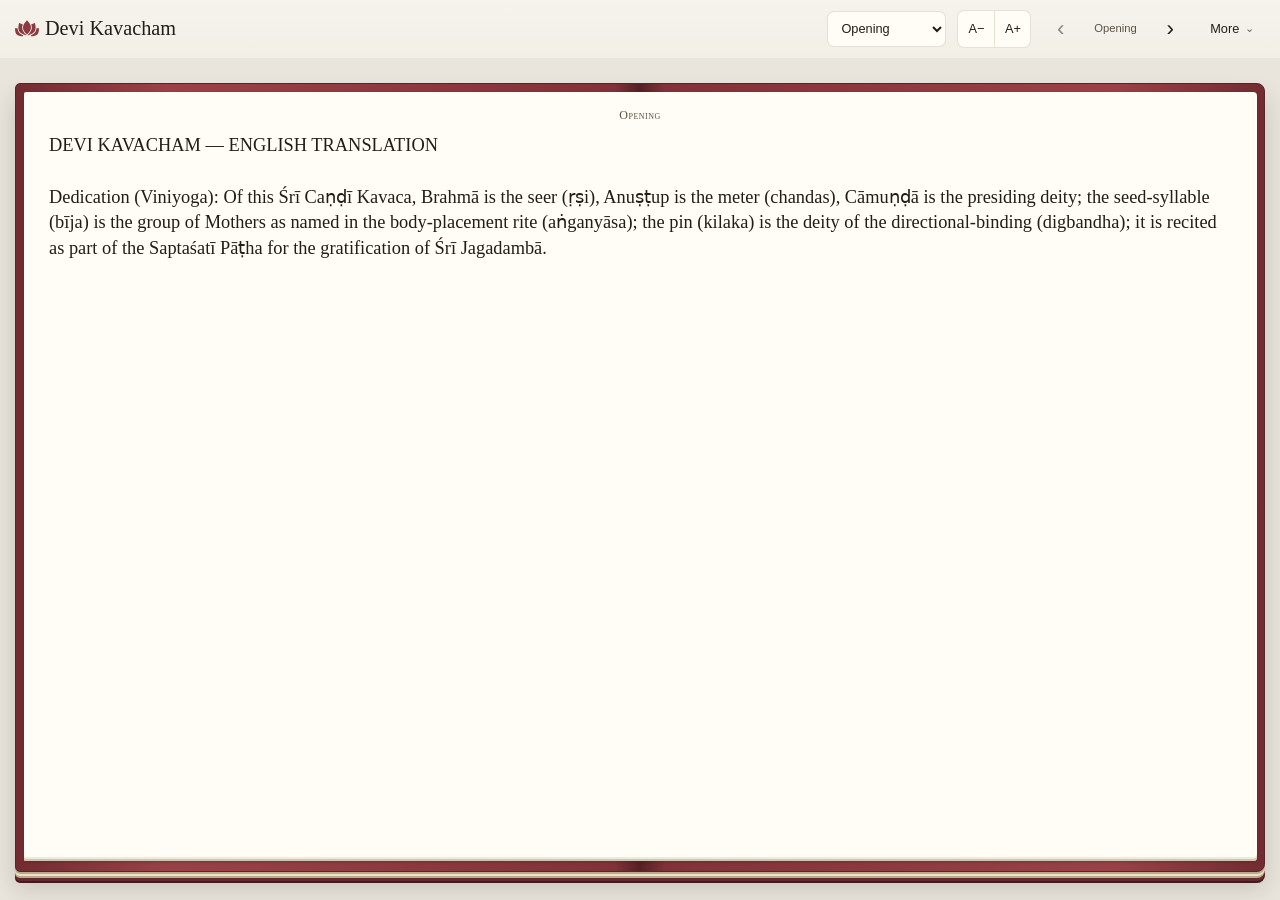
==== commit de8ae0a1: "Refactor EPUB reader controls and improve navigation features - Enhanced the EPUB reader interface b" ====
--- a/index.html
+++ b/index.html
@@ -1,8 +1,17 @@
 <!doctype html>
 <html lang="en"><head><meta charset="utf-8"><meta name="viewport" content="width=device-width, initial-scale=1"><meta name="description" content="Devi Kavacham, presented in a quiet reading edition with 56 verses and an EPUB download."><title>Devi Kavacham</title><link rel="icon" href="assets/lotus.svg" type="image/svg+xml"><link rel="stylesheet" href="assets/vendor/tufte.css"><link rel="stylesheet" href="assets/reader.css"><script src="assets/reader.js" defer></script></head>
-<body><a class="skip-link" href="#reading">Skip to text</a><header class="book-header"><h1><img class="site-logo" src="assets/lotus.svg" alt="" width="26" height="26">Devi Kavacham</h1><div class="reader-controls" id="reader-controls" hidden><div class="page-controls"><label for="page-select">Go to</label><select id="page-select"><option value="0">Opening</option><option value="1">Page 1: Verses 1–7</option><option value="2">Page 2: Verses 8–14</option><option value="3">Page 3: Verses 15–21</option><option value="4">Page 4: Verses 22–28</option><option value="5">Page 5: Verses 29–35</option><option value="6">Page 6: Verses 36–42</option><option value="7">Page 7: Verses 43–49</option><option value="8">Page 8: Verses 50–56</option></select></div><div class="text-controls"><button type="button" id="smaller" aria-label="Decrease text size">A−</button><button type="button" id="larger" aria-label="Increase text size">A+</button></div></div>
-<nav aria-label="Reading formats"><details class="book-menu" open><summary>More</summary><div class="book-menu-panel"><a href="reader-view.html" id="theme-comparison">Reader View version</a><a href="Devi-Kavacham.epub" download>Download EPUB</a><a href="Devi_Kavacham_English_Only.txt" download>Original text</a></div></details><button id="epub-toggle" type="button" hidden>Read EPUB</button></nav></header>
-<main id="reading"><article id="html-reader"><section class="reading-page" id="page-0" aria-labelledby="heading-0"><h2 id="heading-0" tabindex="-1">Opening</h2><pre class="source-text">DEVI KAVACHAM — ENGLISH TRANSLATION
+<body><a class="skip-link" href="#reading">Skip to text</a>
+<header class="book-header">
+<h1><img class="site-logo" src="assets/lotus.svg" alt="" width="26" height="26">Devi Kavacham</h1>
+<div class="reader-controls" id="reader-controls" hidden>
+<div class="page-controls"><label for="page-select">Go to verses</label><select id="page-select"><option value="0">Opening</option><option value="1">Verses 1–7</option><option value="2">Verses 8–14</option><option value="3">Verses 15–21</option><option value="4">Verses 22–28</option><option value="5">Verses 29–35</option><option value="6">Verses 36–42</option><option value="7">Verses 43–49</option><option value="8">Verses 50–56</option></select></div>
+<div class="text-controls"><div class="text-size-control" role="group" aria-label="Text size"><button type="button" id="smaller" aria-label="Decrease text size">A−</button><button type="button" id="larger" aria-label="Increase text size">A+</button></div></div>
+<nav class="epub-controls" id="page-navigation" aria-label="Book navigation" hidden><button type="button" id="epub-previous" data-turn="-1" aria-label="Previous spread" title="Previous spread">‹</button><span id="book-position" aria-live="polite" aria-atomic="true">Opening</span><button type="button" id="epub-next" data-turn="1" aria-label="Next spread" title="Next spread">›</button></nav>
+</div>
+<details class="book-menu"><summary>More</summary><div class="book-menu-panel"><a href="reader-view.html" id="theme-comparison">Reader View version</a><a href="Devi-Kavacham.epub" download>Download EPUB</a><a href="Devi_Kavacham_English_Only.txt" download>Original text</a><button id="epub-toggle" type="button" hidden>Read EPUB</button></div></details>
+</header>
+<main id="reading">
+<article id="html-reader"><section class="reading-page" id="page-0" aria-labelledby="heading-0"><h2 id="heading-0" tabindex="-1">Opening</h2><pre class="source-text">DEVI KAVACHAM — ENGLISH TRANSLATION
 
 Dedication (Viniyoga): Of this Śrī Caṇḍī Kavaca, Brahmā is the seer (ṛṣi), Anuṣṭup is the meter (chandas), Cāmuṇḍā is the presiding deity; the seed-syllable (bīja) is the group of Mothers as named in the body-placement rite (aṅganyāsa); the pin (kilaka) is the deity of the directional-binding (digbandha); it is recited as part of the Saptaśatī Pāṭha for the gratification of Śrī Jagadambā.
 
@@ -183,5 +192,5 @@
 </span>He obtains the supreme form and rejoices together with Śiva. Om.<span class="source-marker" aria-hidden="true"> (56)
 
 </span></span></pre></section></article>
-<section id="epub-reader" hidden aria-label="EPUB reader"><p id="epub-help" class="reader-help"></p><div class="epub-controls epub-controls-top" aria-label="Top page navigation"><button type="button" id="epub-previous-top" data-turn="-1" aria-label="Previous spread" title="Previous spread">‹</button><button type="button" id="epub-next-top" data-turn="1" aria-label="Next spread" title="Next spread">›</button></div><div id="epub-area" tabindex="0" role="region" aria-label="Book pages" aria-describedby="epub-help"></div><p id="epub-status" role="status" aria-live="polite"></p><div class="epub-controls"><button type="button" id="epub-previous" data-turn="-1" aria-label="Previous spread" title="Previous spread">‹</button><button type="button" id="epub-next" data-turn="1" aria-label="Next spread" title="Next spread">›</button></div></section></main>
+<section id="epub-reader" hidden aria-label="EPUB reader"><p id="epub-help" class="reader-help"></p><div id="epub-area" tabindex="0" role="region" aria-label="Book pages" aria-describedby="epub-help"></div><p id="epub-status" role="status" aria-live="polite"></p></section></main>
 <footer><p>56 verses · Eight reading pages</p><p>This edition preserves the supplied text.</p><p>Source reference: <a href="https://stotranidhi.com/en/durga-saptasati-devi-kavacham-in-english/">Stotra Nidhi — Devi Kavacham</a>.</p></footer></body></html>
--- a/assets/reader.css
+++ b/assets/reader.css
@@ -39,9 +39,8 @@
 .book-leaf h2 { flex: none; width: auto; margin: 0 0 .5rem; font-size: .95rem; font-style: normal; font-weight: normal; color: #5b5144; }
 .book-leaf-body { flex: 1; min-height: 0; }
 .book-leaf-body .epub-container { overflow-x: hidden !important; }
-body:has(.book-spread) #epub-reader .epub-controls { margin-top: .4rem; }
 @media (max-width: 899px) { body { padding: .8rem 1rem; } #epub-area { height: auto; min-height: 0; } select { max-width: 100%; } }
-@media print { nav, .reader-controls, .skip-link, #epub-reader { display: none !important; } #html-reader[hidden] { display: block !important; } body { max-width: none; padding: 0; } .reading-page { break-before: page; max-width: none; border: 0; } .book-header { border: 0; } }
+@media print { nav, .book-menu, .reader-controls, .skip-link, #epub-reader { display: none !important; } #html-reader[hidden] { display: block !important; } body { max-width: none; padding: 0; } .reading-page { break-before: page; max-width: none; border: 0; } .book-header { border: 0; } }
 
 /* Fitted book pages keep all seven verses visible at once. */
 body.book-mode { height: 100svh; overflow: hidden; background: #e9e5dc; }
@@ -56,43 +55,59 @@
 .book-mode .reader-help { margin-bottom: .4rem !important; }
 @media (max-width: 899px) { body.book-mode { padding: .35rem .5rem; } .book-mode h1 { font-size: 1.35rem; } .book-mode nav { gap: .5rem; } .book-mode nav a { font-size: .8rem; } .book-mode .reader-controls { padding: .3rem 0; } .book-spread { padding: .75rem; } }
 
-/* One compact toolbar; repeated source markers stay in the file, hidden visually. */
-.book-header { gap: .5rem 1rem; padding: 0 0 .5rem; flex-wrap: nowrap; }
-.book-header h1 { font-size: clamp(1.3rem, 2.2vw, 1.65rem); white-space: nowrap; }
-.book-header .reader-controls { flex: 1; align-items: center; justify-content: flex-end; padding: 0; gap: .5rem; }
-.book-header nav { flex-wrap: nowrap; gap: .5rem; }
-.book-header .page-controls { gap: .35rem; }
+/* Quiet toolbar: primary reading controls stay visible; secondary actions live in More. */
+:root { --header-base: #f2efe7; --header-tint: #f6f3ec; --alternate-ink: #694633; --control-rule: #75654e30; }
+.book-header { margin: -.65rem -1rem .7rem; padding: .65rem 1rem; gap: .75rem; flex-wrap: nowrap; background: linear-gradient(180deg, var(--header-tint), var(--header-base)); border-bottom: 1px solid var(--control-rule); }
+.book-header h1 { display: inline-flex; align-items: center; gap: .4rem; font-size: 1.35rem; white-space: nowrap; }
+.site-logo { display: block; width: 24px; height: 24px; flex: none; }
+.book-header .reader-controls { flex: 1; display: flex; align-items: center; justify-content: flex-end; flex-wrap: nowrap; padding: 0; gap: .75rem; }
 .book-header .page-controls label { position: absolute; width: 1px; height: 1px; overflow: hidden; clip-path: inset(50%); }
-.book-header select { max-width: 15rem; }
-.book-header .text-controls { flex-wrap: nowrap; gap: .35rem; }
-.book-menu { position: relative; }
-.book-menu summary { cursor: pointer; padding: .65rem; min-height: 44px; font-size: .95rem; }
-.book-menu-panel { position: absolute; right: 0; top: 100%; z-index: 6; min-width: 12rem; padding: .5rem; background: var(--paper, #fffdf5); border: 1px solid var(--rule, #d8d2c5); box-shadow: 0 3px 12px #0002; }
-.book-menu-panel a { display: block; padding: .65rem; white-space: nowrap; }
+.book-header button, .book-header select, .book-header summary { min-height: 36px; color: inherit; font: .85rem/1.2 Helvetica, Arial, sans-serif; }
+.book-header select { max-width: 11rem; padding: .45rem .65rem; border: 1px solid var(--control-rule); border-radius: 7px; background: var(--paper, #fffdf5); }
+.book-header .text-controls { flex-wrap: nowrap; gap: .5rem; }
+.text-size-control { display: inline-flex; overflow: hidden; border: 1px solid var(--control-rule); border-radius: 7px; background: var(--paper, #fffdf5); }
+.text-size-control button { width: 36px; padding: .35rem; border: 0; border-radius: 0; background: transparent; }
+.text-size-control button + button { border-left: 1px solid var(--control-rule); }
+.text-size-control:focus-within { outline: 2px solid var(--focus, #744422); outline-offset: 3px; }
+.text-size-control button:focus-visible { outline-offset: -3px; }
+.book-menu, .appearance-settings { position: relative; }
+.book-header summary { display: flex; align-items: center; gap: .4rem; padding: .45rem .65rem; border: 1px solid transparent; border-radius: 7px; cursor: pointer; list-style: none; }
+.book-header summary::-webkit-details-marker { display: none; }
+.book-header summary::after { content: '⌄'; font-size: .85em; opacity: .65; }
+.book-header details[open] > summary { background: var(--paper, #fffdf5); border-color: var(--control-rule); }
+.book-header summary:hover, .book-header button:hover:not(:disabled) { background: var(--hover, #e9e4d8); }
+.book-menu-panel { position: absolute; right: 0; top: calc(100% + .5rem); z-index: 6; min-width: 12rem; padding: .35rem; border: 1px solid var(--control-rule); border-radius: 10px; background: var(--paper, #fffdf5); box-shadow: 0 8px 28px #30201920; }
+.book-menu-panel a, .book-menu-panel button { display: block; width: 100%; padding: .7rem .75rem; text-align: left; white-space: nowrap; border: 0; border-radius: 6px; background: transparent; color: inherit; text-decoration: none; font: .85rem/1.3 Helvetica, Arial, sans-serif; }
+.book-menu-panel a:hover { background: var(--hover, #e9e4d8); }
+#epub-toggle { border-top: 1px solid var(--control-rule); border-radius: 0 0 6px 6px; margin-top: .25rem; }
+.book-header .epub-controls { flex-wrap: nowrap; gap: .2rem; margin: 0; }
+.book-header .epub-controls [data-turn] { width: 36px; min-height: 36px; height: 36px; padding: 0; border: 0; border-radius: 7px; background: transparent; font-size: 1.5rem; }
+#book-position { min-width: 4.5rem; text-align: center; color: var(--muted, #5b5144); font: .75rem/1.2 Helvetica, Arial, sans-serif; font-variant-numeric: tabular-nums; white-space: nowrap; }
 #epub-help { position: absolute; width: 1px !important; height: 1px; padding: 0; overflow: hidden; clip-path: inset(50%); }
 .verse + .verse { border: 0; padding: 0; margin-top: .65em; }
 .source-marker { display: none; }
 .verse::before { content: attr(data-label); color: #a04d45; font-size: .9em; font-weight: normal; margin-right: .45em; }
-@media (max-width: 899px) { .book-header { flex-wrap: wrap; gap: .3rem .5rem; } .book-header .reader-controls { order: 3; flex-basis: 100%; justify-content: space-between; } .book-header nav { margin-left: auto; } }
-
-/* Desktop controls are visible; mobile retains the expandable menu. */
-:root { --header-tint: #dcd3c3; --header-base: #e9e5dc; --alternate-ink: #694633; --toggle-paper: #e2cfaf; --toggle-ink: #493621; --toggle-border: #a18a68; }
-.book-header { background: linear-gradient(180deg, var(--header-tint), var(--header-base)); margin: -.65rem -1rem 0; padding: .65rem 1rem; flex-wrap: wrap; }
-.book-menu summary { display: none; }
-.book-menu-panel { position: static; display: flex; align-items: center; gap: .7rem; min-width: 0; border: 0; padding: 0; box-shadow: none; background: transparent; }
-.book-menu-panel a { display: inline-block; padding: .35rem 0; font-size: .85rem; }
-.book-header nav { margin-left: auto; }
-#epub-toggle { background: var(--toggle-paper); color: var(--toggle-ink); border-color: var(--toggle-border); }
-#epub-toggle:hover { filter: brightness(.95); background: var(--toggle-paper); }
 .verse { color: var(--verse-ink, #211e18); }
 .verse[data-tone="even"] { color: var(--alternate-ink); }
-.epub-controls-top { margin: .35rem 0 .4rem !important; }
 @media (max-width: 899px) {
- .book-header { margin: -.35rem -.5rem 0; padding: .35rem .5rem; }
- .book-menu summary { display: list-item; }
- .book-menu:not([open]) .book-menu-panel { display: none; }
- .book-menu-panel { position: absolute; display: block; right: 0; top: 100%; min-width: 12rem; padding: .5rem; background: var(--paper, #fffdf5); border: 1px solid var(--rule, #d8d2c5); box-shadow: 0 3px 12px #0002; }
- .book-menu-panel a { display: block; padding: .65rem; }
+ .book-header { margin: -.35rem -.5rem .5rem; padding: .4rem .5rem; flex-wrap: wrap; gap: .4rem; }
+ .book-header h1 { font-size: 1.15rem; }
+ .site-logo { width: 20px; height: 20px; }
+ .book-menu { margin-left: auto; }
+ .book-header .reader-controls { order: 3; flex-basis: 100%; flex-wrap: wrap; justify-content: space-between; gap: .4rem; }
+ .book-header select { max-width: 10rem; }
+ .book-header .text-controls { margin-left: auto; }
+ .book-header .epub-controls { margin-left: auto; }
+}
+@media (max-width: 420px) {
+ .book-header button, .book-header select, .book-header summary { font-size: .75rem; }
+ .book-header .reader-controls, .book-header .text-controls { gap: .25rem; }
+ .book-header summary { padding: .4rem; }
+ #book-position { min-width: 3.5rem; }
+}
+@media (pointer: coarse) {
+ .book-header button, .book-header select, .book-header summary { min-height: 44px; }
+ .text-size-control button, .book-header .epub-controls [data-turn] { width: 44px; min-height: 44px; height: 44px; }
 }
 
 /* The cover sits beneath a continuous paper spread; the binding is shaded paper. */
@@ -107,31 +122,3 @@
 .opening-spread .book-leaf { width: 100%; }
 @media (max-width: 899px) { .book-mode #epub-area.book-spread { padding: .4rem; } .book-spread .book-leaf { padding: .7rem; } }
 @media (prefers-reduced-motion: reduce) { .book-leaf { transform: none !important; } }
-
-/* Compact desktop toolbar and arrow rows; touch controls keep their tap area. */
-.epub-controls { gap: .7rem; margin-top: .1rem !important; }
-.epub-controls-top { margin: .1rem 0 !important; }
-@media (min-width: 900px) {
- .book-header { padding: .3rem .65rem; gap: .3rem .65rem; }
- .book-header h1 { font-size: 1.35rem; }
- .book-header button, .book-header select { min-height: 32px; padding: .2rem .45rem; font-size: .85rem; }
- .book-header .reader-controls, .book-header nav, .book-menu-panel { gap: .4rem; }
- .book-header .text-controls { gap: .2rem; }
- .book-menu-panel a { padding: .2rem 0; font-size: .8rem; }
- .book-header .appearance-settings summary { min-height: 32px; padding: .35rem .45rem; font-size: .85rem; }
- .epub-controls [data-turn] { width: 32px; min-height: 28px; height: 28px; font-size: 1.7rem; }
-}
-@media (pointer: coarse) { .book-header button, .book-header select, .book-header .appearance-settings summary, .epub-controls [data-turn] { min-height: 44px; } .epub-controls [data-turn] { width: 44px; height: 44px; } }
-
-@media (max-width: 899px) {
- body .book-header h1 { font-size: 1.15rem; }
- .book-header select { max-width: 10rem; font-size: .8rem; }
- .book-header button { font-size: .8rem; padding: .3rem .4rem; }
- .book-header .appearance-settings summary { font-size: .8rem; padding: .6rem .4rem; }
- .book-header .reader-controls { gap: .3rem; }
- .book-header .text-controls { gap: .2rem; }
-}
-
-.book-header h1 { display: inline-flex; align-items: center; gap: .4rem; }
-.site-logo { display: block; width: 26px; height: 26px; flex: none; }
-@media (max-width: 899px) { .site-logo { width: 20px; height: 20px; } .book-header h1 { gap: .25rem; } }
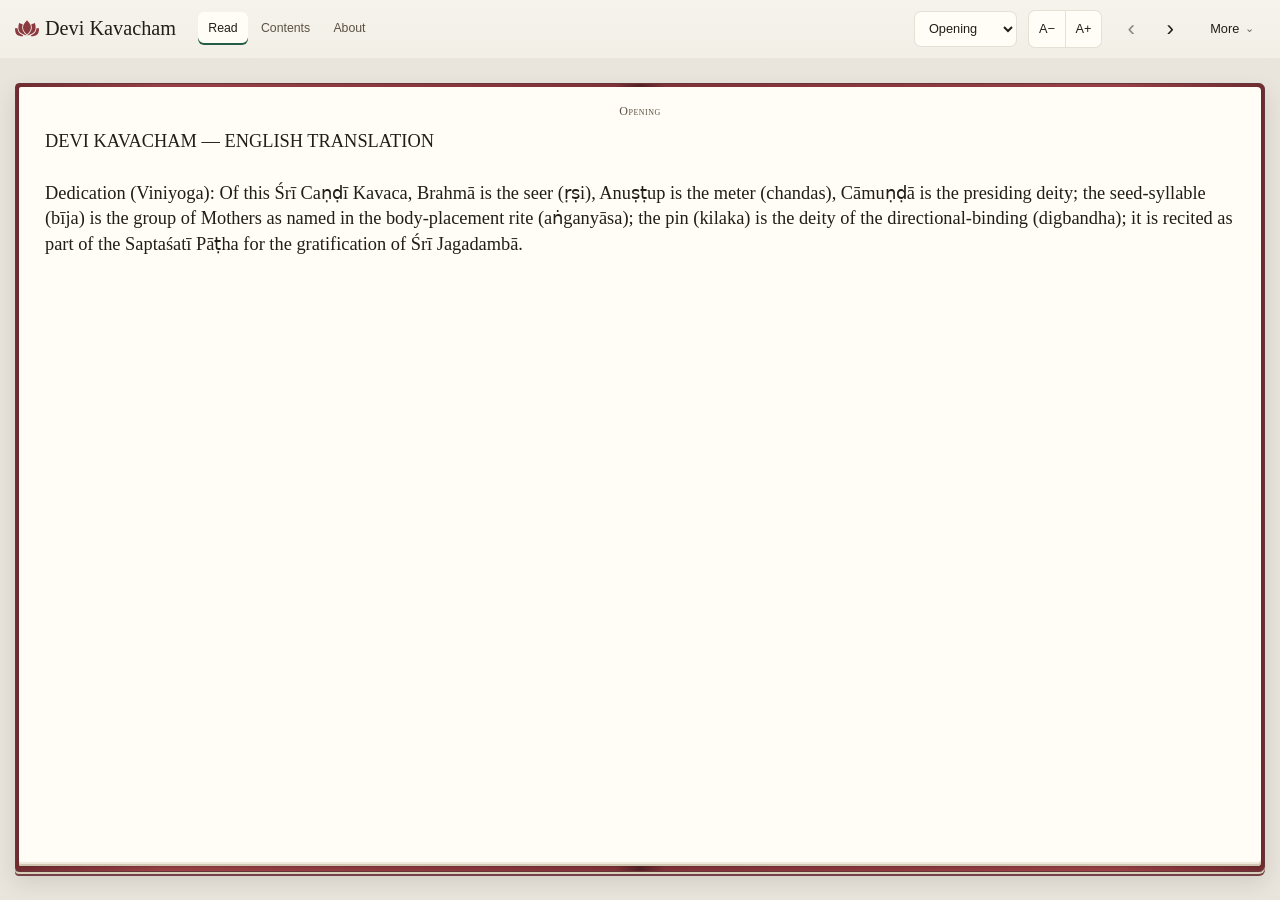
==== commit f633aea3: "Add contents and background guides with forest-green verse styling" ====
--- a/index.html
+++ b/index.html
@@ -1,8 +1,9 @@
 <!doctype html>
-<html lang="en"><head><meta charset="utf-8"><meta name="viewport" content="width=device-width, initial-scale=1"><meta name="description" content="Devi Kavacham, presented in a quiet reading edition with 56 verses and an EPUB download."><title>Devi Kavacham</title><link rel="icon" href="assets/lotus.svg" type="image/svg+xml"><link rel="stylesheet" href="assets/vendor/tufte.css"><link rel="stylesheet" href="assets/reader.css"><script src="assets/reader.js" defer></script></head>
+<html lang="en"><head><meta charset="utf-8"><meta name="viewport" content="width=device-width, initial-scale=1"><meta name="description" content="Devi Kavacham, presented in a quiet reading edition with 56 verses and an EPUB download."><title>Devi Kavacham</title><link rel="icon" href="assets/lotus.svg" type="image/svg+xml"><link rel="stylesheet" href="assets/vendor/tufte.css"><link rel="stylesheet" href="assets/reader.css"><script src="assets/site.js" defer></script><script src="assets/reader.js" defer></script></head>
 <body><a class="skip-link" href="#reading">Skip to text</a>
 <header class="book-header">
 <h1><img class="site-logo" src="assets/lotus.svg" alt="" width="26" height="26">Devi Kavacham</h1>
+<nav class="site-tabs" aria-label="Explore Devi Kavacham"><a href="index.html" data-read data-resume aria-current="page">Read</a><a href="contents.html">Contents</a><a href="about.html">About</a></nav>
 <div class="reader-controls" id="reader-controls" hidden>
 <div class="page-controls"><label for="page-select">Go to verses</label><select id="page-select"><option value="0">Opening</option><option value="1">Verses 1–7</option><option value="2">Verses 8–14</option><option value="3">Verses 15–21</option><option value="4">Verses 22–28</option><option value="5">Verses 29–35</option><option value="6">Verses 36–42</option><option value="7">Verses 43–49</option><option value="8">Verses 50–56</option></select></div>
 <div class="text-controls"><div class="text-size-control" role="group" aria-label="Text size"><button type="button" id="smaller" aria-label="Decrease text size">A−</button><button type="button" id="larger" aria-label="Increase text size">A+</button></div></div>
--- a/assets/reader.css
+++ b/assets/reader.css
@@ -56,7 +56,7 @@
 @media (max-width: 899px) { body.book-mode { padding: .35rem .5rem; } .book-mode h1 { font-size: 1.35rem; } .book-mode nav { gap: .5rem; } .book-mode nav a { font-size: .8rem; } .book-mode .reader-controls { padding: .3rem 0; } .book-spread { padding: .75rem; } }
 
 /* Quiet toolbar: primary reading controls stay visible; secondary actions live in More. */
-:root { --header-base: #f2efe7; --header-tint: #f6f3ec; --alternate-ink: #694633; --control-rule: #75654e30; }
+:root { --header-base: #f2efe7; --header-tint: #f6f3ec; --alternate-ink: #245c45; --control-rule: #75654e30; }
 .book-header { margin: -.65rem -1rem .7rem; padding: .65rem 1rem; gap: .75rem; flex-wrap: nowrap; background: linear-gradient(180deg, var(--header-tint), var(--header-base)); border-bottom: 1px solid var(--control-rule); }
 .book-header h1 { display: inline-flex; align-items: center; gap: .4rem; font-size: 1.35rem; white-space: nowrap; }
 .site-logo { display: block; width: 24px; height: 24px; flex: none; }
@@ -82,11 +82,11 @@
 #epub-toggle { border-top: 1px solid var(--control-rule); border-radius: 0 0 6px 6px; margin-top: .25rem; }
 .book-header .epub-controls { flex-wrap: nowrap; gap: .2rem; margin: 0; }
 .book-header .epub-controls [data-turn] { width: 36px; min-height: 36px; height: 36px; padding: 0; border: 0; border-radius: 7px; background: transparent; font-size: 1.5rem; }
-#book-position { min-width: 4.5rem; text-align: center; color: var(--muted, #5b5144); font: .75rem/1.2 Helvetica, Arial, sans-serif; font-variant-numeric: tabular-nums; white-space: nowrap; }
+#book-position { position: absolute; width: 1px; height: 1px; overflow: hidden; clip-path: inset(50%); }
 #epub-help { position: absolute; width: 1px !important; height: 1px; padding: 0; overflow: hidden; clip-path: inset(50%); }
 .verse + .verse { border: 0; padding: 0; margin-top: .65em; }
 .source-marker { display: none; }
-.verse::before { content: attr(data-label); color: #a04d45; font-size: .9em; font-weight: normal; margin-right: .45em; }
+.verse::before { content: attr(data-label); color: #a04d45; font-size: .78em; font-weight: normal; margin-right: .45em; }
 .verse { color: var(--verse-ink, #211e18); }
 .verse[data-tone="even"] { color: var(--alternate-ink); }
 @media (max-width: 899px) {
@@ -103,7 +103,6 @@
  .book-header button, .book-header select, .book-header summary { font-size: .75rem; }
  .book-header .reader-controls, .book-header .text-controls { gap: .25rem; }
  .book-header summary { padding: .4rem; }
- #book-position { min-width: 3.5rem; }
 }
 @media (pointer: coarse) {
  .book-header button, .book-header select, .book-header summary { min-height: 44px; }
@@ -114,11 +113,35 @@
 .epub-controls [data-turn] { width: 44px; padding: 0; font-size: 2rem; line-height: 1; border-color: transparent; border-radius: 50%; }
 .epub-controls [data-turn]:hover:not(:disabled) { background: #8b3a2920; }
 .epub-controls { gap: 2rem; }
-.book-mode #epub-area.book-spread { background: linear-gradient(90deg, #722c31, #9a4146 12%, #813238 48%, #552025 50%, #813238 52%, #9a4146 88%, #722c31); border: 1px solid #57252a; border-radius: 5px 8px 8px 5px; padding: .5rem .5rem .7rem; gap: 0; perspective: 1600px; overflow: hidden; box-shadow: 0 2px 0 #bda98b, 0 4px 0 #ece1c9, 0 6px 0 #bda98b, 0 9px 0 #64282f, 0 11px 0 #401b20, 0 15px 24px #30201930; }
+.book-mode #epub-area.book-spread { background: linear-gradient(90deg, #722c31, #9a4146 12%, #813238 48%, #552025 50%, #813238 52%, #9a4146 88%, #722c31); border: 1px solid #66353a; border-radius: 4px 6px 6px 4px; padding: .22rem .22rem .35rem; gap: 0; perspective: 1600px; overflow: hidden; box-shadow: 0 2px 0 #d8cfba, 0 4px 0 #754048, 0 10px 22px #30201920; }
 .book-spread .book-leaf { background: var(--paper, #fffdf5); padding: 1.15rem clamp(.75rem, 2vw, 2rem); border-radius: 2px 4px 4px 2px; box-shadow: inset 0 -2px 0 #cfc6b2, inset 0 -4px 0 #f0eadc, 0 1px 3px #321b1850; backface-visibility: hidden; }
-.book-spread.facing-pages .book-leaf:first-child { border-radius: 3px 0 0 3px; background-image: linear-gradient(90deg, transparent 88%, #4c302006 95%, #4c302022 100%); }
-.book-spread.facing-pages .book-leaf:last-child { border-radius: 0 3px 3px 0; background-image: linear-gradient(90deg, #4c302026, #4c302008 5%, transparent 12%); }
-.book-mode #epub-area.book-spread.facing-pages::after { width: 1.5rem; background: linear-gradient(90deg, transparent, #3e2c1810 42%, #3e2c1845 50%, #3e2c1810 58%, transparent); transform: translateX(-50%); top: .5rem; bottom: .7rem; }
+.book-spread.facing-pages .book-leaf:first-child { border-radius: 3px 0 0 3px; background-image: linear-gradient(90deg, transparent 88%, #4c302006 95%, #4c302010 100%); }
+.book-spread.facing-pages .book-leaf:last-child { border-radius: 0 3px 3px 0; background-image: linear-gradient(90deg, #4c302012, #4c302008 5%, transparent 12%); }
+.book-mode #epub-area.book-spread.facing-pages::after { width: 1rem; background: linear-gradient(90deg, transparent, #3e2c1806 42%, #3e2c181c 50%, #3e2c1806 58%, transparent); transform: translateX(-50%); top: .5rem; bottom: .7rem; }
 .opening-spread .book-leaf { width: 100%; }
-@media (max-width: 899px) { .book-mode #epub-area.book-spread { padding: .4rem; } .book-spread .book-leaf { padding: .7rem; } }
+@media (max-width: 899px) { .book-mode #epub-area.book-spread { padding: .2rem; } .book-spread .book-leaf { padding: .7rem; } }
 @media (prefers-reduced-motion: reduce) { .book-leaf { transform: none !important; } }
+
+/* A two-sided sheet hinges at the fold above the newly fitted spread. */
+.turn-overlay { position: fixed; z-index: 3; pointer-events: none; perspective: 1800px; overflow: hidden; }
+.turn-overlay .book-leaf { background: var(--paper, #fffdf5); padding: 1.15rem clamp(.75rem, 2vw, 2rem); }
+.turn-overlay .verse::before { content: none; }
+.turn-sheet { z-index: 2; transform-style: preserve-3d; }
+.turn-face { position: absolute; inset: 0; width: 100%; height: 100%; backface-visibility: hidden; overflow: hidden; background: var(--paper, #fffdf5); }
+.turn-front { transform: rotateY(0deg); }
+.turn-back { transform: rotateY(180deg); }
+.turn-back::after { content: ''; position: absolute; inset: 0; background: linear-gradient(90deg, #33271816, transparent 25%, transparent 80%, #3327180a); pointer-events: none; }
+@media (max-width: 899px) { .turn-overlay .book-leaf { padding: .7rem; } }
+@media print { .turn-overlay { display: none; } }
+
+/* Top-level navigation stays outside the reading controls. */
+.site-tabs { display: flex; flex-wrap: nowrap; gap: .15rem; }
+.site-tabs a { display: block; padding: .6rem .7rem; border-radius: 6px; color: var(--muted, #5b5144); text-decoration: none; font: .82rem/1.2 Helvetica, Arial, sans-serif; }
+.site-tabs a[aria-current="page"] { color: var(--ink, #211e18); background: var(--paper, #fffdf5); box-shadow: inset 0 -2px 0 #245c45; }
+.site-tabs a:hover { background: var(--hover, #e9e4d8); }
+.book-header .site-tabs { margin-left: .7rem; }
+@media (max-width: 899px) {
+ .book-header .site-tabs { order: 2; flex-basis: 100%; margin-left: 0; border-bottom: 1px solid var(--control-rule); }
+ .site-tabs a { flex: 1; text-align: center; padding: .6rem; }
+}
+@media print { .site-tabs { display: none; } }
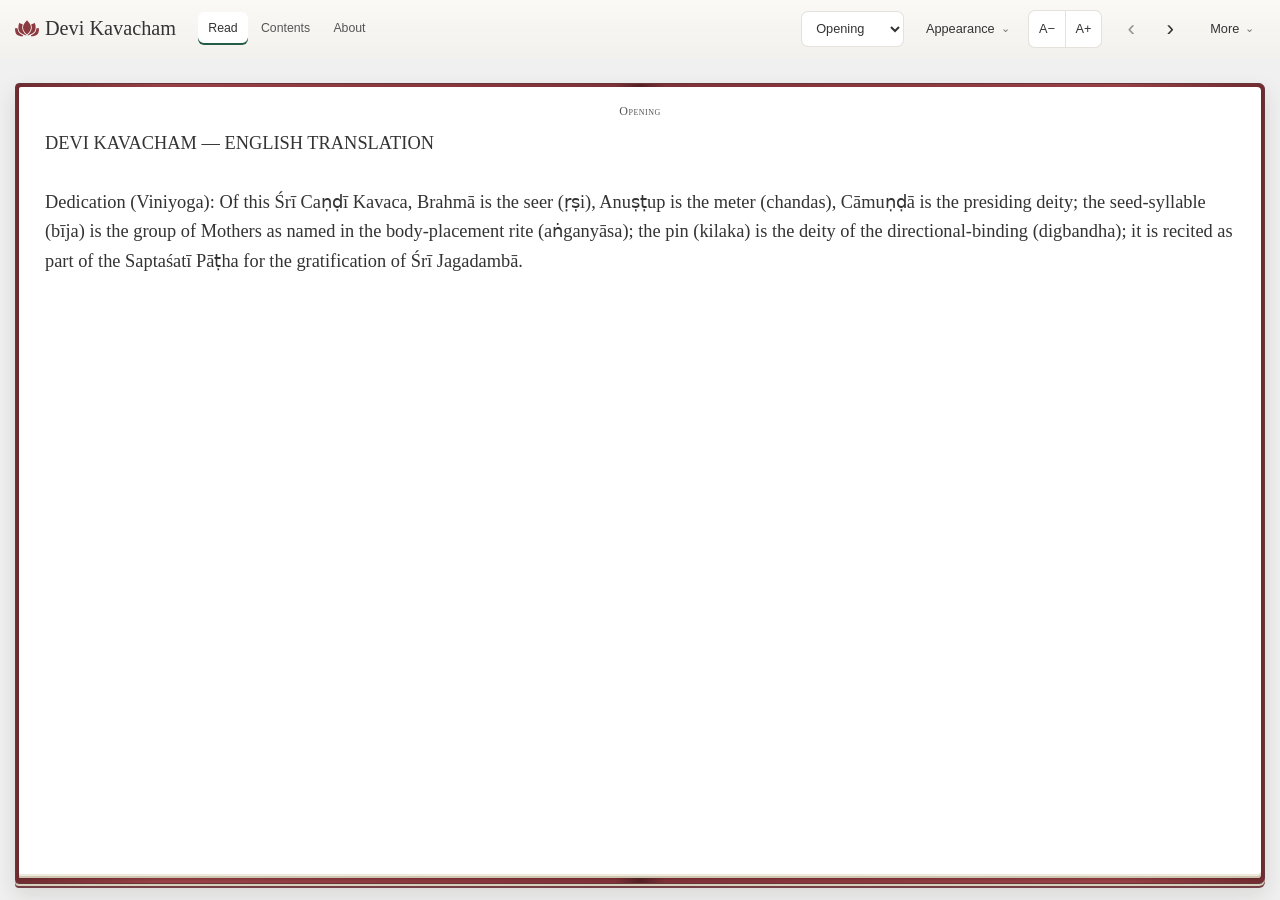
==== commit c63e9544: "expanded a it on the contents page, attempt to link relevant pictures and wikipedia articles" ====
--- a/index.html
+++ b/index.html
@@ -1,17 +1,17 @@
 <!doctype html>
-<html lang="en"><head><meta charset="utf-8"><meta name="viewport" content="width=device-width, initial-scale=1"><meta name="description" content="Devi Kavacham, presented in a quiet reading edition with 56 verses and an EPUB download."><title>Devi Kavacham</title><link rel="icon" href="assets/lotus.svg" type="image/svg+xml"><link rel="stylesheet" href="assets/vendor/tufte.css"><link rel="stylesheet" href="assets/reader.css"><script src="assets/site.js" defer></script><script src="assets/reader.js" defer></script></head>
+<html lang="en"><head><meta charset="utf-8"><meta name="viewport" content="width=device-width, initial-scale=1"><meta name="description" content="Read the complete Devi Kavacham English translation: 56 verses, a guide to the prayer, adjustable reading settings, and a free EPUB download."><title>Devi Kavacham English Translation · Read &amp; Download</title><link rel="canonical" href="https://archipelagoing.github.io/DeviKavachamEnglish/"><link rel="sitemap" type="application/xml" href="sitemap.xml"><link rel="icon" href="assets/lotus.svg" type="image/svg+xml"><link rel="stylesheet" href="assets/vendor/tufte.css"><link rel="stylesheet" href="assets/reader.css"><link rel="stylesheet" href="assets/appearance.css"><script src="assets/site.js" defer></script><script src="assets/reader.js" defer></script></head>
 <body><a class="skip-link" href="#reading">Skip to text</a>
 <header class="book-header">
 <h1><img class="site-logo" src="assets/lotus.svg" alt="" width="26" height="26">Devi Kavacham</h1>
 <nav class="site-tabs" aria-label="Explore Devi Kavacham"><a href="index.html" data-read data-resume aria-current="page">Read</a><a href="contents.html">Contents</a><a href="about.html">About</a></nav>
 <div class="reader-controls" id="reader-controls" hidden>
 <div class="page-controls"><label for="page-select">Go to verses</label><select id="page-select"><option value="0">Opening</option><option value="1">Verses 1–7</option><option value="2">Verses 8–14</option><option value="3">Verses 15–21</option><option value="4">Verses 22–28</option><option value="5">Verses 29–35</option><option value="6">Verses 36–42</option><option value="7">Verses 43–49</option><option value="8">Verses 50–56</option></select></div>
-<div class="text-controls"><div class="text-size-control" role="group" aria-label="Text size"><button type="button" id="smaller" aria-label="Decrease text size">A−</button><button type="button" id="larger" aria-label="Increase text size">A+</button></div></div>
+<div class="text-controls"><details id="appearance-settings" class="appearance-settings" hidden><summary>Appearance</summary><div class="appearance-panel"><fieldset><legend>Page color</legend><label><input type="radio" name="appearance" value="light"> Light</label><label><input type="radio" name="appearance" value="dark"> Dark</label><label><input type="radio" name="appearance" value="sepia"> Sepia</label></fieldset><fieldset><legend>Typeface</legend><label><input type="radio" name="typeface" value="serif" checked> Serif</label><label><input type="radio" name="typeface" value="sans"> Sans-serif</label></fieldset><label class="setting-row" for="reading-width">Reading width <select id="reading-width"><option value="narrow">Narrow</option><option value="normal" selected>Normal</option><option value="wide">Wide</option></select></label><label class="setting-row" for="line-spacing">Line spacing <select id="line-spacing"><option value="1.4">Compact</option><option value="1.6" selected>Normal</option><option value="1.8">Spacious</option></select></label><button type="button" id="reset-appearance">Reset appearance</button></div></details><div class="text-size-control" role="group" aria-label="Text size"><button type="button" id="smaller" aria-label="Decrease text size">A−</button><button type="button" id="larger" aria-label="Increase text size">A+</button></div></div>
 <nav class="epub-controls" id="page-navigation" aria-label="Book navigation" hidden><button type="button" id="epub-previous" data-turn="-1" aria-label="Previous spread" title="Previous spread">‹</button><span id="book-position" aria-live="polite" aria-atomic="true">Opening</span><button type="button" id="epub-next" data-turn="1" aria-label="Next spread" title="Next spread">›</button></nav>
 </div>
 <details class="book-menu"><summary>More</summary><div class="book-menu-panel"><a href="reader-view.html" id="theme-comparison">Reader View version</a><a href="Devi-Kavacham.epub" download>Download EPUB</a><a href="Devi_Kavacham_English_Only.txt" download>Original text</a><button id="epub-toggle" type="button" hidden>Read EPUB</button></div></details>
 </header>
-<main id="reading">
+<main id="reading"><p id="reading-notice" role="status" hidden></p>
 <article id="html-reader"><section class="reading-page" id="page-0" aria-labelledby="heading-0"><h2 id="heading-0" tabindex="-1">Opening</h2><pre class="source-text">DEVI KAVACHAM — ENGLISH TRANSLATION
 
 Dedication (Viniyoga): Of this Śrī Caṇḍī Kavaca, Brahmā is the seer (ṛṣi), Anuṣṭup is the meter (chandas), Cāmuṇḍā is the presiding deity; the seed-syllable (bīja) is the group of Mothers as named in the body-placement rite (aṅganyāsa); the pin (kilaka) is the deity of the directional-binding (digbandha); it is recited as part of the Saptaśatī Pāṭha for the gratification of Śrī Jagadambā.
--- a/assets/reader.css
+++ b/assets/reader.css
@@ -145,3 +145,19 @@
  .site-tabs a { flex: 1; text-align: center; padding: .6rem; }
 }
 @media print { .site-tabs { display: none; } }
+
+/* Keep controls within narrow laptop and phone widths. */
+.book-header > *, .reader-controls > *, .text-controls { min-width: 0; }
+@media (max-width: 1100px) {
+ .book-header { flex-wrap: wrap; }
+ .book-header .reader-controls { order: 3; flex-basis: 100%; flex-wrap: wrap; justify-content: space-between; }
+ .book-menu { margin-left: auto; }
+}
+@media (max-width: 899px) {
+ body { padding: .35rem .5rem; }
+ .book-header .text-controls { margin-left: 0; }
+ .book-header button, .book-header select, .book-header summary, .site-tabs a { min-height: 44px; }
+ .text-size-control button, .book-header .epub-controls [data-turn] { width: 44px; min-height: 44px; height: 44px; }
+ .site-tabs a { display: flex; align-items: center; justify-content: center; }
+ .book-menu-panel a, .book-menu-panel button { white-space: normal; min-height: 44px; }
+}
--- a/assets/appearance.css
+++ b/assets/appearance.css
@@ -0,0 +1,39 @@
+/* Appearance controls and palettes shared by readers and companions. */
+:root[data-appearance="light"] { --paper: #fff; --ink: #333; --muted: #555; --rule: #b4b4b4; --hover: #f0f0f0; --focus: #333; color-scheme: light; }
+:root[data-appearance="dark"] { --paper: #333; --ink: #eee; --muted: #ccc; --rule: #888; --hover: #454545; --focus: #eee; color-scheme: dark; }
+:root { --paper: #fffff8; --ink: #211e18; --verse-ink: #211e18; --muted: #5b5144; --rule: #d8d2c5; --hover: #e9e5dc; --focus: #744422; }
+:root[data-appearance="sepia"] { --paper: #f4ecd8; --ink: #5b4636; --muted: #695443; --rule: #bbad93; --hover: #e8ddc5; --focus: #5b4636; color-scheme: light; }
+html { background: var(--paper); }
+:root[data-font="sans"] { --reading-font: Helvetica, Arial, sans-serif; }
+body, pre.source-text { font-family: var(--reading-font, Georgia, 'Times New Roman', serif); }
+pre.source-text { line-height: var(--reading-line-height, 1.75); }
+#html-reader { max-width: var(--measure, 43rem); }
+body { background: var(--paper); color: var(--ink); }
+.book-header, footer, .reading-page, .verse + .verse, #epub-area.facing-pages { border-color: var(--rule); }
+a, .verse-label { color: var(--ink); }
+.reading-page h2, .book-leaf h2, #epub-reader .reader-help, footer { color: var(--muted); }
+button, select { color: var(--ink); border-color: var(--rule); background: var(--paper); }
+button:hover:not(:disabled), summary:hover { background: var(--hover); }
+:focus-visible { outline-color: var(--focus); }
+.skip-link { background: var(--paper); }
+#epub-area { background: var(--paper); }
+#epub-area.facing-pages::after { background: var(--rule); }
+.appearance-settings { position: relative; }
+.appearance-panel { position: absolute; right: 0; top: calc(100% + .5rem); z-index: 5; width: min(20rem, calc(100vw - 2rem)); padding: 1rem; border: 1px solid var(--control-rule); border-radius: 10px; background: var(--paper); box-shadow: 0 8px 28px #30201920; font-family: Helvetica, Arial, sans-serif; }
+.appearance-panel fieldset { margin: 0 0 1rem; padding: 0; border: 0; }
+.appearance-panel legend { font-size: .85rem; font-weight: bold; margin-bottom: .3rem; }
+.appearance-panel fieldset label { display: inline-flex; align-items: center; gap: .3rem; min-height: 44px; margin-right: .5rem; font-size: .95rem; }
+.appearance-panel input { accent-color: var(--ink); width: 1rem; height: 1rem; }
+.setting-row { display: flex; align-items: center; justify-content: space-between; gap: .75rem; font-size: .95rem; margin: 0 0 .75rem; }
+@media (max-width: 899px) { .appearance-panel, .book-menu-panel { position: fixed; top: var(--popover-top, 7rem); left: .5rem; right: .5rem; width: auto; min-width: 0; max-height: calc(100dvh - var(--popover-top, 7rem) - .5rem); overflow-y: auto; } }
+@media print { html, body { background: white; color: #211e18; } .appearance-settings { display: none; } pre.source-text, .verse, .verse[data-tone="even"] { color: #211e18; } .verse::before { color: #a04d45 !important; } }
+
+body.book-mode { background: var(--hover); }
+.book-mode #epub-area { background: var(--paper); border-color: var(--rule); }
+
+:root[data-appearance="dark"] .verse::before { color: #df938b; }
+#reading-notice { max-width: var(--measure, 43rem); margin: 1rem auto; color: var(--muted); font: .9rem/1.5 Helvetica, Arial, sans-serif; }
+/* Header tones follow the selected page palette. */
+:root { --header-tint: #f4eedf; --header-base: #eee6d5; }
+:root[data-appearance="light"] { --header-tint: #faf9f6; --header-base: #f2f1ee; }
+:root[data-appearance="dark"] { --header-tint: #3c3935; --header-base: #373532; --control-rule: #ffffff26; --verse-ink: #eee; --alternate-ink: #9ed3b4; }
